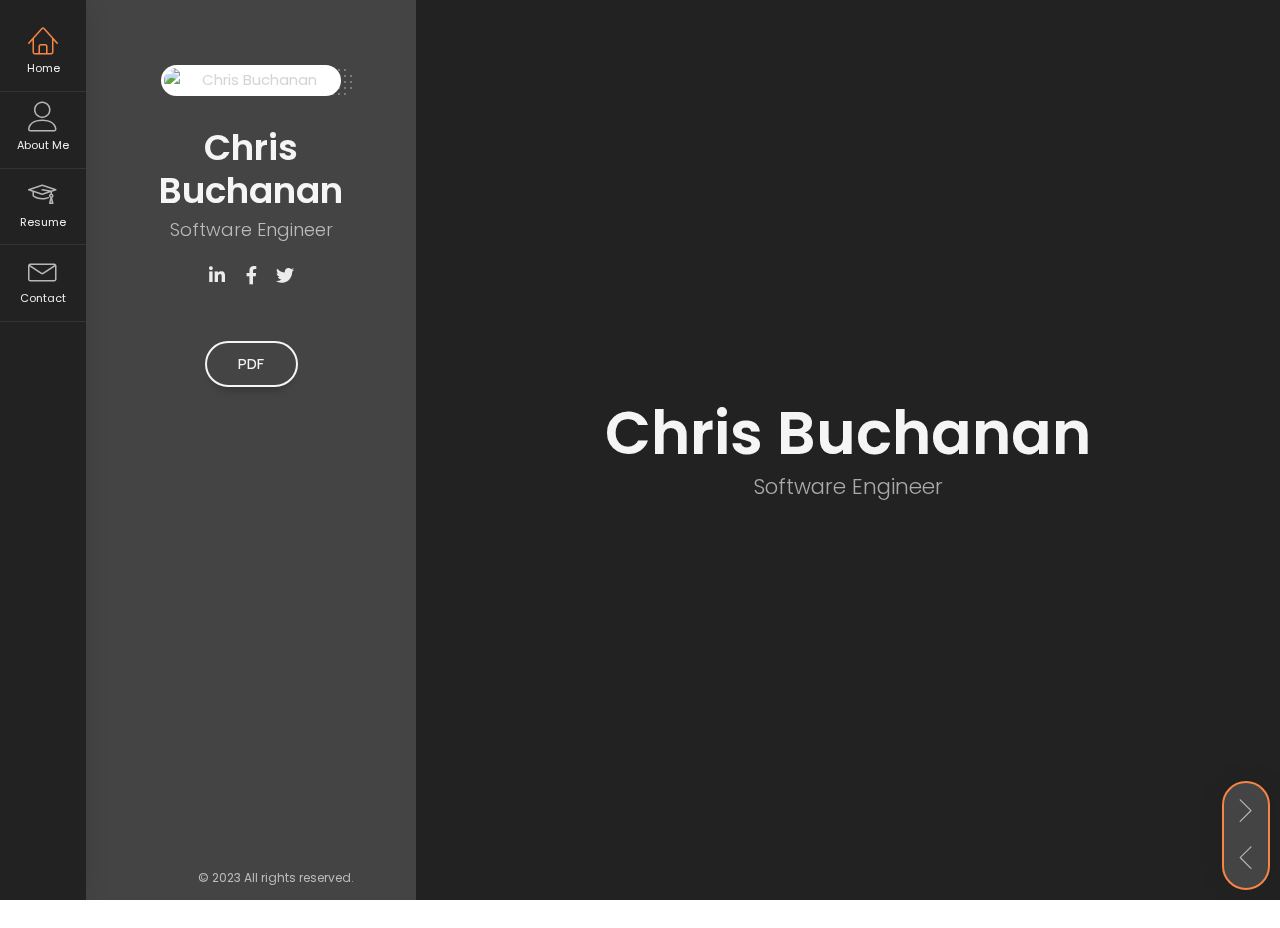
==== index.html @ 42b2fa8c "update to contact" ====
<!DOCTYPE html>
<html id="pdf-content" lang="en" class="no-js">

<head>
  <meta charset="UTF-8" />
  <meta http-equiv="X-UA-Compatible" content="IE=edge">
  <title>Chris Buchanan Portfolio</title>
  <meta name="viewport" content="width=device-width, initial-scale=1, maximum-scale=1" />
  <meta name="description" content="BreezyCV - Resume / CV / vCard Template" />
  <meta name="keywords" content="vcard, resposnive, retina, resume, jquery, css3, bootstrap, Material CV, portfolio" />
  <meta name="author" content="lmpixels" />
  <link rel="shortcut icon" href="favicon.ico">

  <link rel="stylesheet" href="css/reset.css" type="text/css">
  <link rel="stylesheet" href="css/bootstrap-grid.min.css" type="text/css">
  <link rel="stylesheet" href="css/animations.css" type="text/css">
  <link rel="stylesheet" href="css/perfect-scrollbar.css" type="text/css">
  <link rel="stylesheet" href="css/owl.carousel.css" type="text/css">
  <link rel="stylesheet" href="css/magnific-popup.css" type="text/css">
  <link rel="stylesheet" href="css/main.css" type="text/css">
  <link rel="stylesheet" href="https://cdn.lineicons.com/2.0/LineIcons.css">
</head>

<body>
  <!-- Animated Background -->
  <div class="lm-animated-bg" style="background-image: url(img/main_bg.png);"></div>
  <!-- /Animated Background -->

  <!-- Loading animation -->
  <div class="preloader">
    <div class="preloader-animation">
      <div class="preloader-spinner">
      </div>
    </div>
  </div>
  <!-- /Loading animation -->

  <div class="page">
    <div class="page-content">

      <header id="site_header" class="header mobile-menu-hide">
        <div class="header-content">
          <div class="header-photo">
            <img src="img/main_photo.jpg" alt="Chris Buchanan">
          </div>
          <div class="header-titles">
            <h2>Chris Buchanan</h2>
            <h4>Software Engineer</h4>
          </div>
        </div>

        <ul class="main-menu">
          <li class="active">
            <a href="#home" class="nav-anim">
              <span class="menu-icon lnr lnr-home"></span>
              <span class="link-text">Home</span>
            </a>
          </li>
          <li>
            <a href="#about-me" class="nav-anim">
              <span class="menu-icon lnr lnr-user"></span>
              <span class="link-text">About Me</span>
            </a>
          </li>
          <li>
            <a href="#resume" class="nav-anim">
              <span class="menu-icon lnr lnr-graduation-hat"></span>
              <span class="link-text">Resume</span>
            </a>
          </li>

          <li>
            <a href="#contact" class="nav-anim">
              <span class="menu-icon lnr lnr-envelope"></span>
              <span class="link-text">Contact</span>
            </a>
          </li>
        </ul>
        <!-- put back in main menu -->
        <ul style="display:none">
          <li>
            <a href="#portfolio" class="nav-anim" style="display:none">
              <span class="menu-icon lnr lnr-briefcase"></span>
              <span class="link-text">Portfolio</span>
            </a>
          </li>
          <li>
            <a href="#blog" class="nav-anim" style="display:none">
              <span class="menu-icon lnr lnr-book"></span>
              <span class="link-text">Blog</span>
            </a>
          </li>
        </ul>
        <div class="social-links">
          <ul>
            <li><a href="#" target="_blank"><i class="fab fa-linkedin-in"></i></a></li>
            <li><a href="#" target="_blank"><i class="fab fa-facebook-f"></i></a></li>
            <li><a href="#" target="_blank"><i class="fab fa-twitter"></i></a></li>
          </ul>
        </div>

        <div class="header-buttons">
          <a id="generate-pdf-btn" class="btn btn-primary">PDF</a>
        </div>

        <div class="copyrights">© 2023 All rights reserved.</div>
      </header>

      <!-- Mobile Navigation -->
      <div class="menu-toggle">
        <span></span>
        <span></span>
        <span></span>
      </div>
      <!-- End Mobile Navigation -->

      <!-- Arrows Nav -->
      <div class="lmpixels-arrows-nav">
        <div class="lmpixels-arrow-right"><i class="lnr lnr-chevron-right"></i></div>
        <div class="lmpixels-arrow-left"><i class="lnr lnr-chevron-left"></i></div>
      </div>
      <!-- End Arrows Nav -->

      <div class="content-area">
        <div class="animated-sections">
          <!-- Home Subpage -->
          <section data-id="home" class="animated-section start-page">
            <div class="section-content vcentered">

              <div class="row">
                <div class="col-sm-12 col-md-12 col-lg-12">
                  <div class="title-block">
                    <h2>Chris Buchanan</h2>
                    <div class="owl-carousel text-rotation">
                      <div class="item">
                        <div class="sp-subtitle">Software Engineer</div>
                      </div>

                      <div class="item">
                        <div class="sp-subtitle">Web Designer</div>
                      </div>
                    </div>
                  </div>
                </div>
              </div>

            </div>
          </section>
          <!-- End of Home Subpage -->

          <!-- About Me Subpage -->
          <section data-id="about-me" class="animated-section">
            <div class="section-content">
              <div class="page-title">
                <h2>About <span>Me</span></h2>
              </div>

              <!-- Personal Information -->
              <div class="row">
                <div class="col-xs-12 col-sm-7">
                  <p>When it comes to software design, my passion knows no bounds. From the moment I begin a project, I
                    immerse myself in every detail, exploring every avenue to create the most efficient and
                    user-friendly software possible. I revel in the challenge of identifying problems and developing
                    creative solutions, and my attention to detail ensures that every line of code is expertly crafted.
                    With my keen analytical skills and a natural talent for problem-solving, I excel at creating
                    software that not only meets but exceeds expectations. I have a deep understanding of programming
                    languages and frameworks, and I am constantly expanding my knowledge base to stay ahead of the
                    curve. When it comes to software design, I am not only passionate about it, I am exceptional at it.
                  </p>
                </div>

                <div class="col-xs-12 col-sm-5">
                  <div class="info-list">
                    <ul>
                      <li>
                        <span class="title">Age</span>
                        <span class="value">42</span>
                      </li>

                      <li>
                        <span class="title">Residence</span>
                        <span class="value">USA</span>
                      </li>

                      <li>
                        <span class="title">Address</span>
                        <span class="value">2543 HWY 143, Maion, LA</span>
                      </li>

                      <li>
                        <span class="title">e-mail</span>
                        <span class="value">chris@phoenixsoftwaredesign.com</span>
                      </li>

                      <li>
                        <span class="title">Phone</span>
                        <span class="value">+1(318)614-6740</span>
                      </li>
                    </ul>
                  </div>
                </div>
              </div>
              <!-- End of Personal Information -->

              <div class="white-space-50"></div>

              <!-- Services -->
              <div class="row">
                <div class="col-xs-12 col-sm-12">
                  <div class="block-title">
                    <h3>What <span>I Do</span></h3>
                  </div>
                </div>
              </div>

              <div class="row">
                <div class="col-xs-12 col-sm-6">
                  <div class="col-inner">
                    <div class="info-list-w-icon">
                      <div class="info-block-w-icon">
                        <div class="ci-icon"><i class="lnr lnr-cart"></i>

                        </div>
                        <div class="ci-text">
                          <h4>Ecommerce</h4>
                          <p>I am a master of ecommerce website design, with years of experience and a deep
                            understanding of the unique challenges and opportunities in the industry. I create ecommerce
                            sites that not only look great but also function flawlessly, with streamlined navigation and
                            a seamless checkout process. I stay up-to-date with the latest ecommerce trends and best
                            practices, ensuring that my designs are always ahead of the curve. Whether it's creating a
                            custom theme or working within an existing platform, I am confident in my ability to deliver
                            exceptional designs that drive sales and exceed expectations.</p>
                        </div>
                      </div>
                      <div class="info-block-w-icon">
                        <div class="ci-icon">
                          <i class="lnr lnr-laptop-phone"></i>
                        </div>
                        <div class="ci-text">
                          <h4>Web Design</h4>
                          <p>I am passionate about web design and take great pride in creating exceptional designs for
                            my clients. Attention to detail is my top priority, ensuring that every element of my
                            designs is expertly executed. I have a natural talent for aesthetics and user experience,
                            allowing me to create websites that are both visually stunning and easy to use. Staying
                            up-to-date with the latest design trends and best practices is important to me, as I believe
                            this is essential to creating designs that meet and exceed client expectations. My ability
                            to balance creativity and functionality has earned me high praise from clients, and I am
                            confident in my ability to deliver designs that have a positive impact on businesses.</p>
                        </div>
                      </div>
                    </div>
                  </div>
                </div>

                <div class="col-xs-12 col-sm-6">
                  <div class="col-inner">
                    <div class="info-list-w-icon">
                      <div class="info-block-w-icon">
                        <div class="ci-icon">
                          <i class="lnr lnr-store"></i>
                        </div>
                        <div class="ci-text">
                          <h4>Advanced Warehousing</h4>
                          <p>I have the expertise to create a comprehensive advanced warehousing system that covers
                            everything from receiving to pulling, loading, and shipping inventory. I have developed a
                            proven system for receiving and storing goods safely and efficiently, with strict protocols
                            for inspection, documentation, and quality control. When it comes time to pull inventory, I
                            am skilled at optimizing workflows and utilizing technology to streamline operations, which
                            minimizes errors and reduces cycle times. I am meticulous about managing Bill of Lading and
                            other documentation, ensuring that shipments are properly accounted for and delivered to the
                            right locations. And when it comes time to load and ship inventory, I have a system in place
                            to ensure that goods are properly packed and transported in a timely and cost-effective
                            manner. With my years of experience in the industry, I am confident in my ability to create
                            advanced warehousing solutions that meet and exceed my clients' needs.</p>
                        </div>
                      </div>
                      <div class="info-block-w-icon">
                        <div class="ci-icon">
                          <i class="lnr lnr-earth"></i>
                        </div>
                        <div class="ci-text">
                          <h4>Transportation</h4>
                          <p>As a professional in transportation, I understand the importance of safety in logistics
                            operations. I have the knowledge and experience to create transportation solutions that
                            comply with regulations and prioritize the safety of goods and personnel. From last-mile
                            delivery to international shipping, I am confident in my ability to create solutions that
                            meet the safety needs of each of my clients.</p>
                        </div>
                      </div>
                    </div>
                  </div>
                </div>
                <div class="col-xs-12 col-sm-6">
                  <div class="col-inner">
                    <div class="info-list-w-icon">
                      <div class="info-block-w-icon">
                        <div class="ci-icon">
                          <i class="lnr lnr-paperclip"></i>
                        </div>
                        <div class="ci-text">
                          <h4>Accounting</h4>
                          <p>As someone who is experienced in accounting, I understand the importance of accurate and
                            efficient financial management. I have a deep understanding of accounting principles and
                            software solutions, and I am skilled at developing customized solutions to meet the unique
                            needs of each client. I am adept at analyzing financial data and identifying areas for
                            improvement in accounting processes. I use this knowledge to create effective accounting
                            solutions that streamline workflows and increase accuracy. Whether it's implementing new
                            accounting software, optimizing existing systems, or creating custom solutions from scratch,
                            I am confident in my ability to write accounting solutions that improve financial management
                            and help businesses succeed.</p>
                        </div>
                      </div>
                      <div class="info-block-w-icon">
                        <div class="ci-icon">
                          <i class="lnr lnr-chart-bars"></i>
                        </div>
                        <div class="ci-text">
                          <h4>Business Analytics</h4>
                          <p>I'm a skilled professional in business analytics, experienced in analyzing large amounts of
                            data to create customized dashboards and reports that provide actionable insights into key
                            business metrics. I use a variety of tools and technologies, including data visualization
                            software and machine learning algorithms, to provide accurate and relevant insights. From
                            forecasting sales trends to identifying areas for operational improvement, I create business
                            analytics solutions that help organizations make better decisions and achieve their goals.
                          </p>
                        </div>
                      </div>
                    </div>
                  </div>
                </div>
                <div class="col-xs-12 col-sm-6">
                  <div class="col-inner">
                    <div class="info-list-w-icon">
                      <div class="info-block-w-icon">
                        <div class="ci-icon">
                          <i class="lnr lnr-cog"></i>
                        </div>
                        <div class="ci-text">
                          <h4>Complex Configuration</h4>
                          <p>I'm experienced in developing software solutions that allow customers to configure complex
                            products and services. Using tools like 3D modeling software and rule engines, I create
                            intuitive and easy-to-use configurators that guide customers through the decision-making
                            process. Whether it's designing a custom car or configuring a complex enterprise software
                            solution, I create configurators that provide customers with a seamless and enjoyable
                            experience.</p>
                        </div>
                      </div>
                      <div class="info-block-w-icon">
                        <div class="ci-icon">
                          <i class="lnr lnr-briefcase"></i>
                        </div>
                        <div class="ci-text">
                          <h4>Management</h4>
                          <p>Managing projects requires careful planning, coordination, and communication to achieve
                            successful outcomes. This involves developing a comprehensive project plan, monitoring
                            progress regularly, addressing issues and risks as they arise, and evaluating the project at
                            the end. Effective project management requires a combination of technical skills and soft
                            skills like communication, leadership, and problem-solving. By following a structured
                            approach and keeping everyone informed and engaged throughout the project lifecycle, you can
                            ensure that your projects are successful and meet their objectives.</p>
                        </div>
                      </div>
                    </div>
                  </div>
                </div>
              </div>
              <!-- End of Services -->

              <div class="white-space-30"></div>

              <!-- Testimonials -->
              <div class="row" style="display:none">
                <div class="col-xs-12 col-sm-12">
                  <div class="block-title">
                    <h3>Testimonials</h3>
                  </div>
                </div>
              </div>

              <div class="row" style="display:none">
                <div class="col-xs-12 col-sm-12">
                  <div class="testimonials owl-carousel">
                    <!-- Testimonial 1 -->
                    <div class="testimonial">
                      <div class="img">
                        <img src="img/testimonials/testimonial-1.jpg" alt="Chris Buchanan">
                      </div>
                      <div class="text">
                        <p>Vivamus at molestie dui, eu ornare orci. Curabitur vel egestas dolor. Nulla condimentum nunc
                          sit amet urna tempus finibus. Duis mollis leo id ligula pellentesque, at vehicula dui
                          ultrices.</p>
                      </div>

                      <div class="author-info">
                        <h4 class="author">Julia Hickman</h4>
                        <h5 class="company">Omni Source</h5>
                        <div class="icon">
                          <i class="fas fa-quote-right"></i>
                        </div>
                      </div>
                    </div>
                    <!-- End of Testimonial 1 -->

                    <!-- Testimonial 2 -->
                    <div class="testimonial">
                      <div class="img">
                        <img src="img/testimonials/testimonial-2.jpg" alt="Chris Buchanan">
                      </div>
                      <div class="text">
                        <p>Vivamus at molestie dui, eu ornare orci. Curabitur vel egestas dolor. Nulla condimentum nunc
                          sit amet urna tempus finibus. Duis mollis leo id ligula pellentesque, at vehicula dui
                          ultrices.</p>
                      </div>

                      <div class="author-info">
                        <h4 class="author">Robert Watkins</h4>
                        <h5 class="company">Endicott Shoes</h5>
                        <div class="icon">
                          <i class="fas fa-quote-right"></i>
                        </div>
                      </div>
                    </div>
                    <!-- End of Testimonial 2 -->

                    <!-- Testimonial 3 -->
                    <div class="testimonial">
                      <div class="img">
                        <img src="img/testimonials/testimonial-3.jpg" alt="Chris Buchanan">
                      </div>
                      <div class="text">
                        <p>Vivamus at molestie dui, eu ornare orci. Curabitur vel egestas dolor. Nulla condimentum nunc
                          sit amet urna tempus finibus. Duis mollis leo id ligula pellentesque, at vehicula dui
                          ultrices.</p>
                      </div>

                      <div class="author-info">
                        <h4 class="author">Kristin Carroll</h4>
                        <h5 class="company">Helping Hand</h5>
                        <div class="icon">
                          <i class="fas fa-quote-right"></i>
                        </div>
                      </div>
                    </div>
                    <!-- End of Testimonial 3 -->
                  </div>
                </div>
              </div>
              <!-- End of Testimonials -->

              <div class="white-space-50"></div>
              <!-- Clients -->
              <div style="display:none">
                <div class="row">
                  <div class="col-xs-12 col-sm-12">
                    <div class="block-title">
                      <h3>Clients</h3>
                    </div>
                  </div>
                </div>

                <div class="row">
                  <div class="col-xs-12 col-sm-12">
                    <div class="clients owl-carousel">

                      <div class="client-block">
                        <a href="#" target="_blank" title="Logo">
                          <img src="img/clients/client-1.png" alt="Logo">
                        </a>
                      </div>

                      <div class="client-block">
                        <a href="#" target="_blank" title="Logo">
                          <img src="img/clients/client-2.png" alt="Logo">
                        </a>
                      </div>

                      <div class="client-block">
                        <a href="#" target="_blank" title="Logo">
                          <img src="img/clients/client-3.png" alt="Logo">
                        </a>
                      </div>

                      <div class="client-block">
                        <a href="#" target="_blank" title="Logo">
                          <img src="img/clients/client-4.png" alt="Logo">
                        </a>
                      </div>

                      <div class="client-block">
                        <a href="#" target="_blank" title="Logo">
                          <img src="img/clients/client-5.png" alt="Logo">
                        </a>
                      </div>

                      <div class="client-block">
                        <a href="#" target="_blank" title="Logo">
                          <img src="img/clients/client-6.png" alt="Logo">
                        </a>
                      </div>

                      <div class="client-block">
                        <a href="#" target="_blank" title="Logo">
                          <img src="img/clients/client-7.png" alt="Logo">
                        </a>
                      </div>

                    </div>
                  </div>
                </div>
              </div>


              <!-- End of Clients -->

              <div class="white-space-50"></div>

              <!-- Pricing -->
              <div>
                <div class="row">
                  <div class="col-xs-12 col-sm-12">
                    <div class="block-title">
                      <h3>Pricing</h3>
                    </div>
                  </div>
                </div>


                <div class="row">
                  <div class=" col-xs-12 col-sm-12 ">
                    <div class="fw-pricing clearfix row">
                      <div class="fw-package-wrap col-md-6 ">
                        <div class="fw-package">
                          <div class="fw-heading-row">
                            <span>Site Cloud Hosting & Setup</span>
                          </div>
                          <div class="fw-pricing-row">
                            <span>$100</span>
                            <small>per hour</small>
                          </div>
                          <div class="fw-button-row">
                            <a href="#contact" target="_self" class="btn btn-secondary">Contact</a>
                          </div>
                          <div class="fw-default-row">Need to move from an on-premise set up to a blazing fast cloud
                            hosted environment.
                          </div>
                          <div class="fw-default-row">I can help</div>
                        </div>
                      </div>

                      <div class="fw-package-wrap col-md-6 highlight-col">
                        <div class="fw-package">
                          <div class="fw-heading-row">
                            <span>Full Stack Development</span>
                          </div>
                          <div class="fw-pricing-row">
                            <span>$125</span>
                            <small>per hour</small>
                          </div>
                          <div class="fw-button-row">
                            <a href="#contact" target="_self" class="btn btn-primary">Contact</a>
                          </div>
                          <div class="fw-default-row">Asp.net core Web Apps</div>
                          <div class="fw-default-row">Asp.net core API</div>
                          <div class="fw-default-row">React</div>
                          <div class="fw-default-row">React Native</div>
                        </div>
                      </div>

                    </div>
                  </div>
                </div>
              </div>

              <!-- End of Pricing -->

              <div class="white-space-50"></div>

              <!-- Fun Facts -->
              <div style="display:none">
                <div class="row">
                  <div class="col-xs-12 col-sm-12">

                    <div class="block-title">
                      <h3>Fun <span>Facts</span></h3>
                    </div>
                  </div>
                </div>

                <div class="row">
                  <div class="col-xs-12 col-sm-4">
                    <div class="fun-fact gray-default">
                      <i class="lnr lnr-heart"></i>
                      <h4>Happy Clients</h4>
                      <span class="fun-fact-block-value">578</span>
                      <span class="fun-fact-block-text"></span>
                    </div>
                  </div>

                  <div class="col-xs-12 col-sm-4">
                    <div class="fun-fact gray-default">
                      <i class="lnr lnr-clock"></i>
                      <h4>Working Hours</h4>
                      <span class="fun-fact-block-value">4,780</span>
                      <span class="fun-fact-block-text"></span>
                    </div>
                  </div>

                  <div class="col-xs-12 col-sm-4 ">
                    <div class="fun-fact gray-default">
                      <i class="lnr lnr-star"></i>
                      <h4>Awards Won</h4>
                      <span class="fun-fact-block-value">15</span>
                      <span class="fun-fact-block-text"></span>
                    </div>
                  </div>
                </div>
              </div>

              <!-- End of Fun Facts -->

            </div>
          </section>
          <!-- End of About Me Subpage -->

          <!-- Resume Subpage -->
          <section data-id="resume" class="animated-section">
            <div class="section-content">
              <div class="page-title">
                <h2>Resume</h2>
              </div>

              <div class="row">
                <div class="col-xs-12 col-sm-7">

                  <div class="block-title">
                    <h3>Education</h3>
                  </div>

                  <div class="timeline timeline-second-style clearfix">

                    <div class="timeline-item clearfix">
                      <div class="left-part">
                        <h5 class="item-period">2023</h5>
                        <span class="item-company">Boston University</span>
                      </div>
                      <div class="divider"></div>
                      <div class="right-part">
                        <h4 class="item-title">Masters Of Software Development</h4>
                        <p>With this degree, I have a deeper understanding of software development concepts, principles,
                          and practices, as
                          well as
                          hands-on experience with various programming languages and development tools. Through
                          coursework, research, and
                          real-world projects, I have honed my abilities in software design, testing, and deployment, as
                          well as project
                          management and team collaboration. The advanced skills and knowledge I gained from my master's
                          degree program have
                          prepared me to take on complex software development projects and tackle emerging industry
                          challenges.</p>
                      </div>
                    </div>
                    <div class="timeline-item clearfix">
                      <div class="left-part">
                        <h5 class="item-period">2010</h5>
                        <span class="item-company">University of Louisiana <br> @ Monnroe</span>
                      </div>
                      <div class="divider"></div>
                      <div class="right-part">
                        <h4 class="item-title">Business Administration (Minor Management)</h4>
                        <p>My business administration degree provided me with a solid foundation in essential skills
                          such as critical thinking,
                          problem-solving, project management, and communication, which are highly valuable in software
                          development. With this
                          education, I can approach development projects strategically, think critically about business
                          needs, and communicate
                          effectively with stakeholders to ensure successful outcomes.</p>
                      </div>
                    </div>


                  </div>

                  <div class="white-space-50"></div>

                  <div class="block-title">
                    <h3>Experience</h3>
                  </div>
                  <div class="timeline timeline-second-style clearfix">
                    <div class="timeline-item clearfix">
                      <div class="left-part">
                        <h5 class="item-period">2022 - Current</h5>
                        <span class="item-company">Allied Building Stores</span>
                      </div>
                      <div class="divider"></div>
                      <div class="right-part">
                        <h4 class="item-title">Senior Software Engineer</h4>
                        <p>As a senior software engineer, I acquired leadership skills, team management expertise, and
                          experience with complex
                          integrations. I guided and mentored junior developers, communicated with project stakeholders,
                          and facilitated
                          collaboration between development teams. Additionally, I honed my problem-solving and
                          critical-thinking abilities, and
                          gained experience working with various software development tools and methodologies. Overall,
                          my extensive experience in
                          software engineering has equipped me with the skills and knowledge necessary to excel in any
                          software development
                          project.</p>
                      </div>
                    </div>

                    <div class="timeline-item clearfix">
                      <div class="left-part">
                        <h5 class="item-period">2017 - 2022</h5>
                        <span class="item-company">Allied Building Stores</span>
                      </div>
                      <div class="divider"></div>
                      <div class="right-part">
                        <h4 class="item-title">Software Developer</h4>
                        <p>As a software developer with five years of experience, I gained expertise in various
                          programming languages such as
                          JavaScript, HTML5, C#, ASP.NET, React, and SQL. Through my hands-on work with these
                          technologies, I developed strong
                          problem-solving skills and the ability to analyze complex systems. I also honed my ability to
                          work collaboratively in
                          teams, communicate effectively with stakeholders, and meet project deadlines.</p>
                      </div>
                    </div>

                    <div class="timeline-item clearfix">
                      <div class="left-part">
                        <h5 class="item-period">2010 - 2017</h5>
                        <span class="item-company">Allied Building Stores</span>
                      </div>
                      <div class="divider"></div>
                      <div class="right-part">
                        <h4 class="item-title">Supervisor</h4>
                        <p>Supervising a manufacturing and distribution operation has given me invaluable skills that I
                          can apply in software
                          development. I have gained experience in managing teams, coordinating logistics, and
                          optimizing processes. These skills
                          have taught me how to effectively communicate with team members, prioritize tasks, and deliver
                          projects on time.
                          Additionally, I have learned how to troubleshoot issues, implement improvements, and achieve
                          efficiency. These skills
                          are essential in software development, where project management, team collaboration, and
                          problem-solving are critical
                          components of success.</p>
                      </div>
                    </div>

                    <div class="timeline-item clearfix">
                      <div class="left-part">
                        <h5 class="item-period">2004 - 2010</h5>
                        <span class="item-company">West Monroe Police Department</span>
                      </div>
                      <div class="divider"></div>
                      <div class="right-part">
                        <h4 class="item-title">Detective</h4>
                        <p>As a detective, I honed my skills in critical thinking, problem-solving, and attention to
                          detail. These skills are
                          transferable to the software development field, where I use them to analyze complex problems,
                          develop innovative
                          solutions, and ensure the quality of my code. Additionally, my experience in investigation and
                          evidence collection has
                          helped me become adept at gathering requirements and analyzing data, which are essential
                          skills in software development.
                          Overall, my experience as a detective has provided me with a unique perspective and skill set
                          that I bring to my work as
                          a software engineer.</p>
                      </div>
                    </div>
                  </div>

                </div>

                <!-- Skills & Certificates -->
                <div class="col-xs-12 col-sm-5">
                  <!-- Design Skills -->
                  <div class="block-title">
                    <h3>Design <span>Skills</span></h3>
                  </div>
                  <div class="skills-info skills-second-style">
                    <!-- Skill 1 -->
                    <div class="skill clearfix">
                      <h4>Web Design</h4>
                      <div class="skill-value">95%</div>
                    </div>
                    <div class="skill-container skill-1">
                      <div class="skill-percentage"></div>
                    </div>
                    <!-- End of Skill 1 -->

                    <!-- Skill 2 -->
                    <div class="skill clearfix">
                      <h4>Backend Design</h4>
                      <div class="skill-value">95%</div>
                    </div>
                    <div class="skill-container skill-2">
                      <div class="skill-percentage"></div>
                    </div>
                    <!-- End of Skill 2 -->

                    <!-- Skill 3 -->
                    <div class="skill clearfix">
                      <h4>Email/Mass Communication Design</h4>
                      <div class="skill-value">85%</div>
                    </div>
                    <div class="skill-container skill-3">
                      <div class="skill-percentage"></div>
                    </div>
                    <!-- End of Skill 3 -->

                    <!-- Skill 4 -->
                    <div class="skill clearfix">
                      <h4>Logo/Graphic Design</h4>
                      <div class="skill-value">75%</div>
                    </div>
                    <div class="skill-container skill-4">
                      <div class="skill-percentage"></div>
                    </div>
                    <!-- End of Skill 4 -->

                  </div>
                  <!-- End of Design Skills -->

                  <div class="white-space-10"></div>

                  <!-- Coding Skills -->
                  <div class="block-title">
                    <h3>Coding <span>Skills</span></h3>
                  </div>

                  <div class="skills-info skills-second-style">
                    <!-- Skill 5 -->
                    <div class="skill clearfix">
                      <h4>C#</h4>
                      <div class="skill-value">95%</div>
                    </div>
                    <div class="skill-container skill-5">
                      <div class="skill-percentage"></div>
                    </div>
                    <!-- End of Skill 5 -->
                    <div class="skill clearfix">
                      <h4>Sql</h4>
                      <div class="skill-value">95%</div>
                    </div>
                    <div class="skill-container skill-5">
                      <div class="skill-percentage"></div>
                    </div>
                    <!-- Skill 6 -->
                    <div class="skill clearfix">
                      <h4>JavaScript</h4>
                      <div class="skill-value">95%</div>
                    </div>
                    <div class="skill-container skill-6">
                      <div class="skill-percentage"></div>
                    </div>
                    <!-- End of Skill 6 -->

                    <!-- Skill 7 -->
                    <div class="skill clearfix">
                      <h4>HTML5/CSS</h4>
                      <div class="skill-value">90%</div>
                    </div>
                    <div class="skill-container skill-7">
                      <div class="skill-percentage"></div>
                    </div>
                    <!-- End of Skill 7 -->

                    <!-- Skill 8 -->
                    <div class="skill clearfix">
                      <h4>React</h4>
                      <div class="skill-value">75%</div>
                    </div>
                    <div class="skill-container skill-8">
                      <div class="skill-percentage"></div>
                    </div>
                    <!-- End of Skill 8 -->

                    <!-- Skill 9 -->
                    <div class="skill clearfix">
                      <h4>React Native</h4>
                      <div class="skill-value">90%</div>
                    </div>
                    <div class="skill-container skill-9">
                      <div class="skill-percentage"></div>
                    </div>
                    <!-- End of Skill 9 -->
                  </div>
                  <!-- End of Coding Skills -->

                  <div class="white-space-10"></div>

                  <!-- Knowledges -->
                  <div class="block-title">
                    <h3>Knowledges</h3>
                  </div>

                  <ul class="knowledges">
                    <li>Leadership</li>
                    <li>Collaboration</li>
                    <li>Communication</li>
                    <li>Problem-solving</li>
                    <li>Project management</li>
                    <li>Technical expertise</li>
                    <li>Quality assurance</li>
                    <li>Security</li>
                    <li>Scalability</li>
                    <li>Performance optimization</li>
                    <li>Code optimization</li>
                    <li>Integration</li>
                    <li>Continuous improvement</li>
                    <li>Innovation</li>
                    <li>Agile methodology</li>
                    <li>CI/CD methodology</li>
                  </ul>
                  <div class="white-space-30"></div>

                  <div class="block-title">
                    <h3>Technologies</h3>
                  </div>
                  <ul class="knowledges">
                    <li>VsCode</li>
                    <li>Visual Studio</li>
                    <li>Azure DataStudio</li>
                    <li>Azure DevOps</li>
                    <li>Azure Sql Database</li>
                    <li>Azure WebApps</li>
                    <li>Github</li>
                    <li>Microsoft Graph</li>
                    <li>SendGrid</li>
                    <li>Twillio</li>
                    <li>Microsoft AX Integrations</li>
                  </ul>
                  <div class="white-space-30"></div>
                  <div class="block-title">
                    <h3>Skills</h3>
                  </div>
                  <ul class="knowledges">
                    <li>C#</li>
                    <li>Java</li>
                    <li>X++</li>
                    <li>VB</li>
                    <li>React</li>
                    <li>React Native</li>
                    <li>JavaScript</li>
                    <li>jQuery</li>
                    <li>Bootstrap</li>
                    <li>CSS</li>
                    <li>HTML5</li>
                    <li>Sql Server</li>
                    <li>My Sql</li>
                  </ul>
                  <!-- End of Knowledges -->
                </div>
                <!-- End of Skills & Certificates -->
              </div>

              <div class="white-space-50"></div>

              <!-- Certificates -->
              <div class="row">
                <div class="col-xs-12 col-sm-12">
                  <div class="block-title">
                    <h3>Certificates</h3>
                  </div>
                </div>
              </div>

              <div class="row">
                <!-- Certificate 1 -->
                <div class="col-xs-12 col-sm-6">
                  <div class="certificate-item clearfix">
                    <div class="certi-logo">
                      <img src="img/clients/client-1.png" alt="logo">
                    </div>

                    <div class="certi-content">
                      <div class="certi-title">
                        <h4>Psyhology of Intertnation Design</h4>
                      </div>
                      <div class="certi-id">
                        <span>Membership ID: XXXX</span>
                      </div>
                      <div class="certi-date">
                        <span>19 April 2018</span>
                      </div>
                      <div class="certi-company">
                        <span></span>
                      </div>
                    </div>
                  </div>
                </div>
                <!-- End of Certificate 1 -->

                <!-- Certificate 2 -->
                <div class="col-xs-12 col-sm-6">
                  <div class="certificate-item clearfix">
                    <div class="certi-logo">
                      <img src="img/clients/client-1.png" alt="logo">
                    </div>

                    <div class="certi-content">
                      <div class="certi-title">
                        <h4>Psyhology of Intertnation Design</h4>
                      </div>
                      <div class="certi-id">
                        <span>Membership ID: XXXX</span>
                      </div>
                      <div class="certi-date">
                        <span>19 April 2018</span>
                      </div>
                      <div class="certi-company">
                        <span></span>
                      </div>
                    </div>
                  </div>
                </div>
                <!-- End of Certificate 2 -->

              </div>
              <!-- End of Certificates -->
            </div>
          </section>
          <!-- End of Resume Subpage -->

          <!-- Portfolio Subpage -->
          <section data-id="portfolio" class="animated-section">
            <div class="section-content">
              <div class="page-title">
                <h2>Portfolio</h2>
              </div>

              <div class="row">
                <div class="col-xs-12 col-sm-12">
                  <!-- Portfolio Content -->
                  <div class="portfolio-content">

                    <ul class="portfolio-filters">
                      <li class="active">
                        <a class="filter btn btn-sm btn-link" data-group="category_all">All</a>
                      </li>
                      <li>
                        <a class="filter btn btn-sm btn-link" data-group="category_detailed">Detailed</a>
                      </li>
                      <li>
                        <a class="filter btn btn-sm btn-link" data-group="category_mockups">Mockups</a>
                      </li>
                      <li>
                        <a class="filter btn btn-sm btn-link" data-group="category_soundcloud">SoundCloud</a>
                      </li>
                      <li>
                        <a class="filter btn btn-sm btn-link" data-group="category_vimeo-videos">Vimeo Videos</a>
                      </li>
                      <li>
                        <a class="filter btn btn-sm btn-link" data-group="category_youtube-videos">YouTube Videos</a>
                      </li>
                    </ul>

                    <!-- Portfolio Grid -->
                    <div class="portfolio-grid three-columns">

                      <figure class="item lbaudio" data-groups='["category_all", "category_soundcloud"]'>
                        <div class="portfolio-item-img">
                          <img src="img/portfolio/1.jpg" alt="SoundCloud Audio" title="" />
                          <a href="https://w.soundcloud.com/player/?url=https%3A//api.soundcloud.com/tracks/221650664&#038;color=%23ff5500&#038;auto_play=false&#038;hide_related=false&#038;show_comments=true&#038;show_user=true&#038;show_reposts=false&#038;show_teaser=true&#038;visual=true"
                            class="lightbox mfp-iframe" title="SoundCloud Audio"></a>
                        </div>

                        <i class="fa fa-volume-up"></i>
                        <h4 class="name">SoundCloud Audio</h4>
                        <span class="category">SoundCloud</span>
                      </figure>

                      <figure class="item standard" data-groups='["category_all", "category_detailed"]'>
                        <div class="portfolio-item-img">
                          <img src="img/portfolio/2.jpg" alt="Media Project 2" title="" />
                          <a href="portfolio-1.html" class="ajax-page-load"></a>
                        </div>

                        <i class="far fa-file-alt"></i>
                        <h4 class="name">Detailed Project 2</h4>
                        <span class="category">Detailed</span>
                      </figure>

                      <figure class="item lbvideo" data-groups='["category_all", "category_vimeo-videos"]'>
                        <div class="portfolio-item-img">
                          <img src="img/portfolio/3.jpg" alt="Vimeo Video 1" title="" />
                          <a href="https://player.vimeo.com/video/158284739" class="lightbox mfp-iframe"
                            title="Vimeo Video 1"></a>
                        </div>

                        <i class="fas fa-video"></i>
                        <h4 class="name">Vimeo Video 1</h4>
                        <span class="category">Vimeo Videos</span>
                      </figure>

                      <figure class="item standard" data-groups='["category_all", "category_detailed"]'>
                        <div class="portfolio-item-img">
                          <img src="img/portfolio/4.jpg" alt="Media Project 1" title="" />
                          <a href="portfolio-1.html" class="ajax-page-load"></a>
                        </div>

                        <i class="far fa-file-alt"></i>
                        <h4 class="name">Detailed Project 1</h4>
                        <span class="category">Detailed</span>
                      </figure>

                      <figure class="item lbimage" data-groups='["category_all", "category_mockups"]'>
                        <div class="portfolio-item-img">
                          <img src="img/portfolio/5.jpg" alt="Mockup Design 1" title="" />
                          <a class="lightbox" title="Mockup Design 1" href="img/portfolio/full/5.jpg"></a>
                        </div>

                        <i class="far fa-image"></i>
                        <h4 class="name">Mockup Design 1</h4>
                        <span class="category">Mockups</span>
                      </figure>

                      <figure class="item lbvideo" data-groups='["category_all", "category_youtube-videos"]'>
                        <div class="portfolio-item-img">
                          <img src="img/portfolio/6.jpg" alt="YouTube Video 1" title="" />
                          <a href="https://www.youtube.com/embed/bg0gv2YpIok" class="lightbox mfp-iframe"
                            title="YouTube Video 1"></a>
                        </div>

                        <i class="fas fa-video"></i>
                        <h4 class="name">YouTube Video 1</h4>
                        <span class="category">YouTube Videos</span>
                      </figure>
                    </div>
                  </div>
                  <!-- End of Portfolio Content -->
                </div>
              </div>
            </div>
          </section>
          <!-- End of Portfolio Subpage -->

          <!-- Blog Subpage -->
          <section data-id="blog" class="animated-section">
            <div class="section-content">
              <div class="page-title">
                <h2>Blog</h2>
              </div>

              <div class="row">
                <div class="col-xs-12 col-sm-12">
                  <div class="blog-masonry two-columns clearfix">

                    <!-- Blog Post 1 -->
                    <div class="item post-1">
                      <div class="blog-card">
                        <div class="media-block">
                          <div class="category">
                            <a href="#" title="View all posts in Design">Design</a>
                          </div>
                          <a href="blog-post-1.html">
                            <img src="img/blog/blog_post_1.jpg" class="size-blog-masonry-image-two-c"
                              alt="Why I Switched to Sketch For UI Design" title="" />
                            <div class="mask"></div>
                          </a>
                        </div>
                        <div class="post-info">
                          <div class="post-date">05 Mar 2020</div>
                          <a href="blog-post-1.html">
                            <h4 class="blog-item-title">Why I Switched to Sketch For UI Design</h4>
                          </a>
                        </div>
                      </div>
                    </div>
                    <!-- End of Blog Post 1 -->

                    <!-- Blog Post 2 -->
                    <div class="item post-2">
                      <div class="blog-card">
                        <div class="media-block">
                          <div class="category">
                            <a href="#" title="View all posts in UI">UI</a>
                          </div>
                          <a href="blog-post-1.html">
                            <img src="img/blog/blog_post_2.jpg" class="size-blog-masonry-image-two-c"
                              alt="Best Practices for Animated Progress Indicators" title="" />
                            <div class="mask"></div>
                          </a>
                        </div>
                        <div class="post-info">
                          <div class="post-date">23 Feb 2020</div>
                          <a href="blog-post-1.html">
                            <h4 class="blog-item-title">Best Practices for Animated Progress Indicators</h4>
                          </a>
                        </div>
                      </div>
                    </div>
                    <!-- End of Blog Post 2 -->

                    <!-- Blog Post 3 -->
                    <div class="item post-1">
                      <div class="blog-card">
                        <div class="media-block">
                          <div class="category">
                            <a href="#" title="View all posts in Design">Design</a>
                          </div>
                          <a href="blog-post-1.html">
                            <img src="img/blog/blog_post_3.jpg" class="size-blog-masonry-image-two-c"
                              alt="Designing the Perfect Feature Comparison Table" title="" />
                            <div class="mask"></div>
                          </a>
                        </div>
                        <div class="post-info">
                          <div class="post-date">06 Feb 2020</div>
                          <a href="blog-post-1.html">
                            <h4 class="blog-item-title">Designing the Perfect Feature Comparison Table</h4>
                          </a>
                        </div>
                      </div>
                    </div>
                    <!-- End of Blog Post 3 -->

                    <!-- Blog Post 4 -->
                    <div class="item post-2">
                      <div class="blog-card">
                        <div class="media-block">
                          <div class="category">
                            <a href="#" title="View all posts in E-Commerce">UI</a>
                          </div>
                          <a href="blog-post-1.html">
                            <img src="img/blog/blog_post_4.jpg" class="size-blog-masonry-image-two-c"
                              alt="An Overview of E-Commerce Platforms" title="" />
                            <div class="mask"></div>
                          </a>
                        </div>
                        <div class="post-info">
                          <div class="post-date">07 Jan 2020</div>
                          <a href="blog-post-1.html">
                            <h4 class="blog-item-title">An Overview of E-Commerce Platforms</h4>
                          </a>
                        </div>
                      </div>
                    </div>
                    <!-- End of Blog Post 4 -->
                  </div>
                </div>
              </div>
            </div>


          </section>
          <!-- End of Blog Subpage -->

          <!-- Contact Subpage -->
          <section data-id="contact" class="animated-section">
            <div class="section-content">
              <div class="page-title">
                <h2>Contact</h2>
              </div>

              <div class="row">
                <!-- Contact Info -->
                <div class="col-xs-12 col-sm-4">
                  <div class="lm-info-block gray-default">
                    <i class="lnr lnr-map-marker"></i>
                    <h4>Lousisana</h4>
                    <span class="lm-info-block-value"></span>
                    <span class="lm-info-block-text"></span>
                  </div>

                  <div class="lm-info-block gray-default">
                    <i class="lnr lnr-phone-handset"></i>
                    <h4>318-614-6740</h4>
                    <span class="lm-info-block-value"></span>
                    <span class="lm-info-block-text"></span>
                  </div>

                  <div class="lm-info-block gray-default">
                    <i class="lnr lnr-envelope"></i>
                    <h4>chris@phoenixsoftwaredesign.com</h4>
                    <span class="lm-info-block-value"></span>
                    <span class="lm-info-block-text"></span>
                  </div>

                  <div class="lm-info-block gray-default">
                    <i class="lnr lnr-checkmark-circle"></i>
                    <h4>Freelance Available</h4>
                    <span class="lm-info-block-value"></span>
                    <span class="lm-info-block-text"></span>
                  </div>


                </div>
                <!-- End of Contact Info -->

                <!-- Contact Form -->
                <div class="col-xs-12 col-sm-8">
                  <div id="map" class="map" style="display:none"></div>
                  <div class="block-title">
                    <h3>How Can I <span>Help You?</span></h3>
                  </div>

                  <style>
                    .grecaptcha-badge {
                      position: fixed;
                      visibility: hidden;
                      right: 0 !important;
                      /* overflow-x: hidden; */
                    }
                  </style>

                  <form id="message_form" class="contact-form" action="" method="post">

                    <div class="messages"></div>
                    <div class="controls two-columns">
                      <div class="fields clearfix">
                        <div class="left-column">
                          <div class="form-group form-group-with-icon">
                            <input id="form_name" type="text" name="name" class="form-control" placeholder=""
                              required="required" data-error="Name is required.">
                            <label>Full Name</label>
                            <div class="form-control-border"></div>
                            <div class="help-block with-errors"></div>
                          </div>

                          <div class="form-group form-group-with-icon">
                            <input id="form_email" type="email" name="email" class="form-control" placeholder=""
                              required="required" data-error="Valid email is required.">
                            <label>Email Address</label>
                            <div class="form-control-border"></div>
                            <div class="help-block with-errors"></div>
                          </div>
                          <div class="form-group form-group-with-icon">
                            <input id="form_phone" type="phone" name="phone" class="form-control" placeholder="">
                            <!-- required="required" data-error="Valid email is required." -->
                            <label>Phone</label>
                            <div class="form-control-border"></div>
                            <div class="help-block with-errors"></div>
                          </div>
                          <div class="form-group form-group-with-icon">
                            <input id="form_subject" type="text" name="subject" class="form-control" placeholder=""
                              required="required" data-error="Subject is required.">
                            <label>Subject</label>
                            <div class="form-control-border"></div>
                            <div class="help-block with-errors"></div>
                          </div>
                        </div>
                        <div class="right-column">
                          <div class="form-group form-group-with-icon">
                            <textarea id="form_message" name="message" class="form-control" placeholder="" rows="7"
                              required="required" data-error="Please, leave me a message."></textarea>
                            <label>Message</label>
                            <div class="form-control-border"></div>
                            <div class="help-block with-errors"></div>
                          </div>
                        </div>
                      </div>
                      <div id="recaptcha" class="g-recaptcha" data-sitekey="6Lc2MOElAAAAANKZlKEeclXNRcxNaRg_v49n6QV4"
                        data-callback="submitForm" data-size="invisible"></div>
                      <button id="submit">Send Message</button>
                    </div>
                  </form>
                </div>
                <!-- End of Contact Form -->
              </div>

            </div>
          </section>
          <!-- End of Contact Subpage -->
        </div>
      </div>

    </div>
  </div>

  <script src="js/jquery.min.js"></script>
  <script src="js/modernizr.custom.js"></script>
  <script src="js/animating.js"></script>

  <script src="js/imagesloaded.pkgd.min.js"></script>
  <script src='https://www.google.com/recaptcha/api.js'></script>

  <script src='js/perfect-scrollbar.min.js'></script>
  <script src='js/jquery.shuffle.min.js'></script>
  <script src='js/masonry.pkgd.min.js'></script>
  <script src='js/owl.carousel.min.js'></script>
  <script src="js/jquery.magnific-popup.min.js"></script>

  <script src="js/contact.js"></script>
  <script src="js/validator.js"></script>
  <script src="js/main.js"></script>
  <script>
    function onSubmit(token) {
      document.getElementById("message_form").submit();
    }


  </script>
</body>

</html>
---- css/animations.css ----
/* animation sets */

/* move from / to  */

.animated-section-moveToLeft {
	-webkit-animation: moveToLeft .6s ease both;
	animation: moveToLeft .6s ease both;
}

.animated-section-moveFromLeft {
	-webkit-animation: moveFromLeft .6s ease both;
	animation: moveFromLeft .6s ease both;
}

.animated-section-moveToRight {
	-webkit-animation: moveToRight .6s ease both;
	animation: moveToRight .6s ease both;
}

.animated-section-moveFromRight {
	-webkit-animation: moveFromRight .6s ease both;
	animation: moveFromRight .6s ease both;
}

.animated-section-moveToTop {
	-webkit-animation: moveToTop .6s ease both;
	animation: moveToTop .6s ease both;
}

.animated-section-moveFromTop {
	-webkit-animation: moveFromTop .6s ease both;
	animation: moveFromTop .6s ease both;
}

.animated-section-moveToBottom {
	-webkit-animation: moveToBottom .6s ease both;
	animation: moveToBottom .6s ease both;
}

.animated-section-moveFromBottom {
	-webkit-animation: moveFromBottom .6s ease both;
	animation: moveFromBottom .6s ease both;
}

/* fade */

.animated-section-fade {
	-webkit-animation: fade .7s ease both;
	animation: fade .7s ease both;
}

/* move from / to and fade */

.animated-section-moveToLeftFade {
	-webkit-animation: moveToLeftFade .7s ease both;
	animation: moveToLeftFade .7s ease both;
}

.animated-section-moveFromLeftFade {
	-webkit-animation: moveFromLeftFade .7s ease both;
	animation: moveFromLeftFade .7s ease both;
}

.animated-section-moveToRightFade {
	-webkit-animation: moveToRightFade .7s ease both;
	animation: moveToRightFade .7s ease both;
}

.animated-section-moveFromRightFade {
	-webkit-animation: moveFromRightFade .7s ease both;
	animation: moveFromRightFade .7s ease both;
}

.animated-section-moveToTopFade {
	-webkit-animation: moveToTopFade .7s ease both;
	animation: moveToTopFade .7s ease both;
}

.animated-section-moveFromTopFade {
	-webkit-animation: moveFromTopFade .7s ease both;
	animation: moveFromTopFade .7s ease both;
}

.animated-section-moveToBottomFade {
	-webkit-animation: moveToBottomFade .7s ease both;
	animation: moveToBottomFade .7s ease both;
}

.animated-section-moveFromBottomFade {
	-webkit-animation: moveFromBottomFade .7s ease both;
	animation: moveFromBottomFade .7s ease both;
}

/* move to with different easing */

.animated-section-moveToLeftEasing {
	-webkit-animation: moveToLeft .7s ease-in-out both;
	animation: moveToLeft .7s ease-in-out both;
}
.animated-section-moveToRightEasing {
	-webkit-animation: moveToRight .7s ease-in-out both;
	animation: moveToRight .7s ease-in-out both;
}
.animated-section-moveToTopEasing {
	-webkit-animation: moveToTop .7s ease-in-out both;
	animation: moveToTop .7s ease-in-out both;
}
.animated-section-moveToBottomEasing {
	-webkit-animation: moveToBottom .7s ease-in-out both;
	animation: moveToBottom .7s ease-in-out both;
}

/********************************* keyframes **************************************/

/* move from / to  */

@-webkit-keyframes moveToLeft {
	from { }
	to { -webkit-transform: translateX(-100%); }
}
@keyframes moveToLeft {
	from { }
	to { -webkit-transform: translateX(-100%); transform: translateX(-100%); }
}

@-webkit-keyframes moveFromLeft {
	from { -webkit-transform: translateX(-100%); }
}
@keyframes moveFromLeft {
	from { -webkit-transform: translateX(-100%); transform: translateX(-100%); }
}

@-webkit-keyframes moveToRight { 
	from { }
	to { -webkit-transform: translateX(100%); }
}
@keyframes moveToRight { 
	from { }
	to { -webkit-transform: translateX(100%); transform: translateX(100%); }
}

@-webkit-keyframes moveFromRight {
	from { -webkit-transform: translateX(100%); }
}
@keyframes moveFromRight {
	from { -webkit-transform: translateX(100%); transform: translateX(100%); }
}

@-webkit-keyframes moveToTop {
	from { }
	to { -webkit-transform: translateY(-100%); }
}
@keyframes moveToTop {
	from { }
	to { -webkit-transform: translateY(-100%); transform: translateY(-100%); }
}

@-webkit-keyframes moveFromTop {
	from { -webkit-transform: translateY(-100%); }
}
@keyframes moveFromTop {
	from { -webkit-transform: translateY(-100%); transform: translateY(-100%); }
}

@-webkit-keyframes moveToBottom {
	from { }
	to { -webkit-transform: translateY(100%); }
}
@keyframes moveToBottom {
	from { }
	to { -webkit-transform: translateY(100%); transform: translateY(100%); }
}

@-webkit-keyframes moveFromBottom {
	from { -webkit-transform: translateY(100%); }
}
@keyframes moveFromBottom {
	from { -webkit-transform: translateY(100%); transform: translateY(100%); }
}

/* fade */

@-webkit-keyframes fade {
	from { }
	to { opacity: 0.3; }
}
@keyframes fade {
	from { }
	to { opacity: 0.3; }
}

/* move from / to and fade */

@-webkit-keyframes moveToLeftFade {
	from { }
	to { opacity: 0.3; -webkit-transform: translateX(-100%); }
}
@keyframes moveToLeftFade {
	from { }
	to { opacity: 0.3; -webkit-transform: translateX(-100%); transform: translateX(-100%); }
}

@-webkit-keyframes moveFromLeftFade {
	from { opacity: 0.3; -webkit-transform: translateX(-100%); }
}
@keyframes moveFromLeftFade {
	from { opacity: 0.3; -webkit-transform: translateX(-100%); transform: translateX(-100%); }
}

@-webkit-keyframes moveToRightFade {
	from { }
	to { opacity: 0.3; -webkit-transform: translateX(100%); }
}
@keyframes moveToRightFade {
	from { }
	to { opacity: 0.3; -webkit-transform: translateX(100%); transform: translateX(100%); }
}

@-webkit-keyframes moveFromRightFade {
	from { opacity: 0.3; -webkit-transform: translateX(100%); }
}
@keyframes moveFromRightFade {
	from { opacity: 0.3; -webkit-transform: translateX(100%); transform: translateX(100%); }
}

@-webkit-keyframes moveToTopFade {
	from { }
	to { opacity: 0.3; -webkit-transform: translateY(-100%); }
}
@keyframes moveToTopFade {
	from { }
	to { opacity: 0.3; -webkit-transform: translateY(-100%); transform: translateY(-100%); }
}

@-webkit-keyframes moveFromTopFade {
	from { opacity: 0.3; -webkit-transform: translateY(-100%); }
}
@keyframes moveFromTopFade {
	from { opacity: 0.3; -webkit-transform: translateY(-100%); transform: translateY(-100%); }
}

@-webkit-keyframes moveToBottomFade {
	from { }
	to { opacity: 0.3; -webkit-transform: translateY(100%); }
}
@keyframes moveToBottomFade {
	from { }
	to { opacity: 0.3; -webkit-transform: translateY(100%); transform: translateY(100%); }
}

@-webkit-keyframes moveFromBottomFade {
	from { opacity: 0.3; -webkit-transform: translateY(100%); }
}
@keyframes moveFromBottomFade {
	from { opacity: 0.3; -webkit-transform: translateY(100%); transform: translateY(100%); }
}

/* scale and fade */

.animated-section-scaleDown {
	-webkit-animation: scaleDown .7s ease both;
	animation: scaleDown .7s ease both;
}

.animated-section-scaleUp {
	-webkit-animation: scaleUp .7s ease both;
	animation: scaleUp .7s ease both;
}

.animated-section-scaleUpDown {
	-webkit-animation: scaleUpDown .5s ease both;
	animation: scaleUpDown .5s ease both;
}

.animated-section-scaleDownUp {
	-webkit-animation: scaleDownUp .5s ease both;
	animation: scaleDownUp .5s ease both;
}

.animated-section-scaleDownCenter {
	-webkit-animation: scaleDownCenter .4s ease-in both;
	animation: scaleDownCenter .4s ease-in both;
}

.animated-section-scaleUpCenter {
	-webkit-animation: scaleUpCenter .4s ease-out both;
	animation: scaleUpCenter .4s ease-out both;
}

/********************************* keyframes **************************************/

/* scale and fade */

@-webkit-keyframes scaleDown {
	from { }
	to { opacity: 0; -webkit-transform: scale(.8); }
}
@keyframes scaleDown {
	from { }
	to { opacity: 0; -webkit-transform: scale(.8); transform: scale(.8); }
}

@-webkit-keyframes scaleUp {
	from { opacity: 0; -webkit-transform: scale(.8); }
}
@keyframes scaleUp {
	from { opacity: 0; -webkit-transform: scale(.8); transform: scale(.8); }
}

@-webkit-keyframes scaleUpDown {
	from { opacity: 0; -webkit-transform: scale(1.2); }
}
@keyframes scaleUpDown {
	from { opacity: 0; -webkit-transform: scale(1.2); transform: scale(1.2); }
}

@-webkit-keyframes scaleDownUp {
	from { }
	to { opacity: 0; -webkit-transform: scale(1.2); }
}
@keyframes scaleDownUp {
	from { }
	to { opacity: 0; -webkit-transform: scale(1.2); transform: scale(1.2); }
}

@-webkit-keyframes scaleDownCenter {
	from { }
	to { opacity: 0; -webkit-transform: scale(.7); }
}
@keyframes scaleDownCenter {
	from { }
	to { opacity: 0; -webkit-transform: scale(.7); transform: scale(.7); }
}

@-webkit-keyframes scaleUpCenter {
	from { opacity: 0; -webkit-transform: scale(.7); }
}
@keyframes scaleUpCenter {
	from { opacity: 0; -webkit-transform: scale(.7); transform: scale(.7); }
}

/* rotate sides first and scale */

.animated-section-rotateRightSideFirst {
	-webkit-transform-origin: 0% 50%;
	transform-origin: 0% 50%;
	-webkit-animation: rotateRightSideFirst .8s both ease-in;
	animation: rotateRightSideFirst .8s both ease-in;
}
.animated-section-rotateLeftSideFirst {
	-webkit-transform-origin: 100% 50%;
	transform-origin: 100% 50%;
	-webkit-animation: rotateLeftSideFirst .8s both ease-in;
	animation: rotateLeftSideFirst .8s both ease-in;
}
.animated-section-rotateTopSideFirst {
	-webkit-transform-origin: 50% 100%;
	transform-origin: 50% 100%;
	-webkit-animation: rotateTopSideFirst .8s both ease-in;
	animation: rotateTopSideFirst .8s both ease-in;
}
.animated-section-rotateBottomSideFirst {
	-webkit-transform-origin: 50% 0%;
	transform-origin: 50% 0%;
	-webkit-animation: rotateBottomSideFirst .8s both ease-in;
	animation: rotateBottomSideFirst .8s both ease-in;
}

/* flip */

.animated-section-flipOutRight {
	-webkit-transform-origin: 50% 50%;
	transform-origin: 50% 50%;
	-webkit-animation: flipOutRight .5s both ease-in;
	animation: flipOutRight .5s both ease-in;
}
.animated-section-flipInLeft {
	-webkit-transform-origin: 50% 50%;
	transform-origin: 50% 50%;
	-webkit-animation: flipInLeft .5s both ease-out;
	animation: flipInLeft .5s both ease-out;
}
.animated-section-flipOutLeft {
	-webkit-transform-origin: 50% 50%;
	transform-origin: 50% 50%;
	-webkit-animation: flipOutLeft .5s both ease-in;
	animation: flipOutLeft .5s both ease-in;
}
.animated-section-flipInRight {
	-webkit-transform-origin: 50% 50%;
	transform-origin: 50% 50%;
	-webkit-animation: flipInRight .5s both ease-out;
	animation: flipInRight .5s both ease-out;
}
.animated-section-flipOutTop {
	-webkit-transform-origin: 50% 50%;
	transform-origin: 50% 50%;
	-webkit-animation: flipOutTop .5s both ease-in;
	animation: flipOutTop .5s both ease-in;
}
.animated-section-flipInBottom {
	-webkit-transform-origin: 50% 50%;
	transform-origin: 50% 50%;
	-webkit-animation: flipInBottom .5s both ease-out;
	animation: flipInBottom .5s both ease-out;
}
.animated-section-flipOutBottom {
	-webkit-transform-origin: 50% 50%;
	transform-origin: 50% 50%;
	-webkit-animation: flipOutBottom .5s both ease-in;
	animation: flipOutBottom .5s both ease-in;
}
.animated-section-flipInTop {
	-webkit-transform-origin: 50% 50%;
	transform-origin: 50% 50%;
	-webkit-animation: flipInTop .5s both ease-out;
	animation: flipInTop .5s both ease-out;
}

/* rotate fall */

.animated-section-rotateFall {
	-webkit-transform-origin: 0% 0%;
	transform-origin: 0% 0%;
	-webkit-animation: rotateFall 1s both ease-in;
	animation: rotateFall 1s both ease-in;
}

/* rotate newspaper */
.animated-section-rotateOutNewspaper {
	-webkit-transform-origin: 50% 50%;
	transform-origin: 50% 50%;
	-webkit-animation: rotateOutNewspaper .5s both ease-in;
	animation: rotateOutNewspaper .5s both ease-in;
}
.animated-section-rotateInNewspaper {
	-webkit-transform-origin: 50% 50%;
	transform-origin: 50% 50%;
	-webkit-animation: rotateInNewspaper .5s both ease-out;
	animation: rotateInNewspaper .5s both ease-out;
}

/* push */
.animated-section-rotatePushLeft {
	-webkit-transform-origin: 0% 50%;
	transform-origin: 0% 50%;
	-webkit-animation: rotatePushLeft .8s both ease;
	animation: rotatePushLeft .8s both ease;
}
.animated-section-rotatePushRight {
	-webkit-transform-origin: 100% 50%;
	transform-origin: 100% 50%;
	-webkit-animation: rotatePushRight .8s both ease;
	animation: rotatePushRight .8s both ease;
}
.animated-section-rotatePushTop {
	-webkit-transform-origin: 50% 0%;
	transform-origin: 50% 0%;
	-webkit-animation: rotatePushTop .8s both ease;
	animation: rotatePushTop .8s both ease;
}
.animated-section-rotatePushBottom {
	-webkit-transform-origin: 50% 100%;
	transform-origin: 50% 100%;
	-webkit-animation: rotatePushBottom .8s both ease;
	animation: rotatePushBottom .8s both ease;
}

/* pull */
.animated-section-rotatePullRight {
	-webkit-transform-origin: 100% 50%;
	transform-origin: 100% 50%;
	-webkit-animation: rotatePullRight .5s both ease;
	animation: rotatePullRight .5s both ease;
}
.animated-section-rotatePullLeft {
	-webkit-transform-origin: 0% 50%;
	transform-origin: 0% 50%;
	-webkit-animation: rotatePullLeft .5s both ease;
	animation: rotatePullLeft .5s both ease;
}
.animated-section-rotatePullTop {
	-webkit-transform-origin: 50% 0%;
	transform-origin: 50% 0%;
	-webkit-animation: rotatePullTop .5s both ease;
	animation: rotatePullTop .5s both ease;
}
.animated-section-rotatePullBottom {
	-webkit-transform-origin: 50% 100%;
	transform-origin: 50% 100%;
	-webkit-animation: rotatePullBottom .5s both ease;
	animation: rotatePullBottom .5s both ease;
}

/* fold */
.animated-section-rotateFoldRight {
	-webkit-transform-origin: 0% 50%;
	transform-origin: 0% 50%;
	-webkit-animation: rotateFoldRight .7s both ease;
	animation: rotateFoldRight .7s both ease;
}
.animated-section-rotateFoldLeft {
	-webkit-transform-origin: 100% 50%;
	transform-origin: 100% 50%;
	-webkit-animation: rotateFoldLeft .7s both ease;
	animation: rotateFoldLeft .7s both ease;
}
.animated-section-rotateFoldTop {
	-webkit-transform-origin: 50% 100%;
	transform-origin: 50% 100%;
	-webkit-animation: rotateFoldTop .7s both ease;
	animation: rotateFoldTop .7s both ease;
}
.animated-section-rotateFoldBottom {
	-webkit-transform-origin: 50% 0%;
	transform-origin: 50% 0%;
	-webkit-animation: rotateFoldBottom .7s both ease;
	animation: rotateFoldBottom .7s both ease;
}

/* unfold */
.animated-section-rotateUnfoldLeft {
	-webkit-transform-origin: 100% 50%;
	transform-origin: 100% 50%;
	-webkit-animation: rotateUnfoldLeft .7s both ease;
	animation: rotateUnfoldLeft .7s both ease;
}
.animated-section-rotateUnfoldRight {
	-webkit-transform-origin: 0% 50%;
	transform-origin: 0% 50%;
	-webkit-animation: rotateUnfoldRight .7s both ease;
	animation: rotateUnfoldRight .7s both ease;
}
.animated-section-rotateUnfoldTop {
	-webkit-transform-origin: 50% 100%;
	transform-origin: 50% 100%;
	-webkit-animation: rotateUnfoldTop .7s both ease;
	animation: rotateUnfoldTop .7s both ease;
}
.animated-section-rotateUnfoldBottom {
	-webkit-transform-origin: 50% 0%;
	transform-origin: 50% 0%;
	-webkit-animation: rotateUnfoldBottom .7s both ease;
	animation: rotateUnfoldBottom .7s both ease;
}

/* room walls */
.animated-section-rotateRoomLeftOut {
	-webkit-transform-origin: 100% 50%;
	transform-origin: 100% 50%;
	-webkit-animation: rotateRoomLeftOut .8s both ease;
	animation: rotateRoomLeftOut .8s both ease;
}
.animated-section-rotateRoomLeftIn {
	-webkit-transform-origin: 0% 50%;
	transform-origin: 0% 50%;
	-webkit-animation: rotateRoomLeftIn .8s both ease;
	animation: rotateRoomLeftIn .8s both ease;
}
.animated-section-rotateRoomRightOut {
	-webkit-transform-origin: 0% 50%;
	transform-origin: 0% 50%;
	-webkit-animation: rotateRoomRightOut .8s both ease;
	animation: rotateRoomRightOut .8s both ease;
}
.animated-section-rotateRoomRightIn {
	-webkit-transform-origin: 100% 50%;
	transform-origin: 100% 50%;
	-webkit-animation: rotateRoomRightIn .8s both ease;
	animation: rotateRoomRightIn .8s both ease;
}
.animated-section-rotateRoomTopOut {
	-webkit-transform-origin: 50% 100%;
	transform-origin: 50% 100%;
	-webkit-animation: rotateRoomTopOut .8s both ease;
	animation: rotateRoomTopOut .8s both ease;
}
.animated-section-rotateRoomTopIn {
	-webkit-transform-origin: 50% 0%;
	transform-origin: 50% 0%;
	-webkit-animation: rotateRoomTopIn .8s both ease;
	animation: rotateRoomTopIn .8s both ease;
}
.animated-section-rotateRoomBottomOut {
	-webkit-transform-origin: 50% 0%;
	transform-origin: 50% 0%;
	-webkit-animation: rotateRoomBottomOut .8s both ease;
	animation: rotateRoomBottomOut .8s both ease;
}
.animated-section-rotateRoomBottomIn {
	-webkit-transform-origin: 50% 100%;
	transform-origin: 50% 100%;
	-webkit-animation: rotateRoomBottomIn .8s both ease;
	animation: rotateRoomBottomIn .8s both ease;
}

/* cube */
.animated-section-rotateCubeLeftOut {
	-webkit-transform-origin: 100% 50%;
	transform-origin: 100% 50%;
	-webkit-animation: rotateCubeLeftOut .6s both ease-in;
	animation: rotateCubeLeftOut .6s both ease-in;
}
.animated-section-rotateCubeLeftIn {
	-webkit-transform-origin: 0% 50%;
	transform-origin: 0% 50%;
	-webkit-animation: rotateCubeLeftIn .6s both ease-in;
	animation: rotateCubeLeftIn .6s both ease-in;
}
.animated-section-rotateCubeRightOut {
	-webkit-transform-origin: 0% 50%;
	transform-origin: 0% 50%;
	-webkit-animation: rotateCubeRightOut .6s both ease-in;
	animation: rotateCubeRightOut .6s both ease-in;
}
.animated-section-rotateCubeRightIn {
	-webkit-transform-origin: 100% 50%;
	transform-origin: 100% 50%;
	-webkit-animation: rotateCubeRightIn .6s both ease-in;
	animation: rotateCubeRightIn .6s both ease-in;
}
.animated-section-rotateCubeTopOut {
	-webkit-transform-origin: 50% 100%;
	transform-origin: 50% 100%;
	-webkit-animation: rotateCubeTopOut .6s both ease-in;
	animation: rotateCubeTopOut .6s both ease-in;
}
.animated-section-rotateCubeTopIn {
	-webkit-transform-origin: 50% 0%;
	transform-origin: 50% 0%;
	-webkit-animation: rotateCubeTopIn .6s both ease-in;
	animation: rotateCubeTopIn .6s both ease-in;
}
.animated-section-rotateCubeBottomOut {
	-webkit-transform-origin: 50% 0%;
	transform-origin: 50% 0%;
	-webkit-animation: rotateCubeBottomOut .6s both ease-in;
	animation: rotateCubeBottomOut .6s both ease-in;
}
.animated-section-rotateCubeBottomIn {
	-webkit-transform-origin: 50% 100%;
	transform-origin: 50% 100%;
	-webkit-animation: rotateCubeBottomIn .6s both ease-in;
	animation: rotateCubeBottomIn .6s both ease-in;
}

/* carousel */
.animated-section-rotateCarouselLeftOut {
	-webkit-transform-origin: 100% 50%;
	transform-origin: 100% 50%;
	-webkit-animation: rotateCarouselLeftOut .8s both ease;
	animation: rotateCarouselLeftOut .8s both ease;
}
.animated-section-rotateCarouselLeftIn {
	-webkit-transform-origin: 0% 50%;
	transform-origin: 0% 50%;
	-webkit-animation: rotateCarouselLeftIn .8s both ease;
	animation: rotateCarouselLeftIn .8s both ease;
}
.animated-section-rotateCarouselRightOut {
	-webkit-transform-origin: 0% 50%;
	transform-origin: 0% 50%;
	-webkit-animation: rotateCarouselRightOut .8s both ease;
	animation: rotateCarouselRightOut .8s both ease;
}
.animated-section-rotateCarouselRightIn {
	-webkit-transform-origin: 100% 50%;
	transform-origin: 100% 50%;
	-webkit-animation: rotateCarouselRightIn .8s both ease;
	animation: rotateCarouselRightIn .8s both ease;
}
.animated-section-rotateCarouselTopOut {
	-webkit-transform-origin: 50% 100%;
	transform-origin: 50% 100%;
	-webkit-animation: rotateCarouselTopOut .8s both ease;
	animation: rotateCarouselTopOut .8s both ease;
}
.animated-section-rotateCarouselTopIn {
	-webkit-transform-origin: 50% 0%;
	transform-origin: 50% 0%;
	-webkit-animation: rotateCarouselTopIn .8s both ease;
	animation: rotateCarouselTopIn .8s both ease;
}
.animated-section-rotateCarouselBottomOut {
	-webkit-transform-origin: 50% 0%;
	transform-origin: 50% 0%;
	-webkit-animation: rotateCarouselBottomOut .8s both ease;
	animation: rotateCarouselBottomOut .8s both ease;
}
.animated-section-rotateCarouselBottomIn {
	-webkit-transform-origin: 50% 100%;
	transform-origin: 50% 100%;
	-webkit-animation: rotateCarouselBottomIn .8s both ease;
	animation: rotateCarouselBottomIn .8s both ease;
}

/* sides */
.animated-section-rotateSidesOut {
	-webkit-transform-origin: -50% 50%;
	transform-origin: -50% 50%;
	-webkit-animation: rotateSidesOut .5s both ease-in;
	animation: rotateSidesOut .5s both ease-in;
}
.animated-section-rotateSidesIn {
	-webkit-transform-origin: 150% 50%;
	transform-origin: 150% 50%;
	-webkit-animation: rotateSidesIn .5s both ease-out;
	animation: rotateSidesIn .5s both ease-out;
}

/* slide */
.animated-section-rotateSlideOut {
	-webkit-animation: rotateSlideOut 1s both ease;
	animation: rotateSlideOut 1s both ease;
}
.animated-section-rotateSlideIn {
	-webkit-animation: rotateSlideIn 1s both ease;
	animation: rotateSlideIn 1s both ease;
}

/********************************* keyframes **************************************/

/* rotate sides first and scale */

@-webkit-keyframes rotateRightSideFirst {
	0% { }
	40% { -webkit-transform: rotateY(15deg); opacity: .8; -webkit-animation-timing-function: ease-out; }
	100% { -webkit-transform: scale(0.8) translateZ(-200px); opacity:0; }
}
@keyframes rotateRightSideFirst {
	0% { }
	40% { -webkit-transform: rotateY(15deg); transform: rotateY(15deg); opacity: .8; -webkit-animation-timing-function: ease-out; animation-timing-function: ease-out; }
	100% { -webkit-transform: scale(0.8) translateZ(-200px); transform: scale(0.8) translateZ(-200px); opacity:0; }
}

@-webkit-keyframes rotateLeftSideFirst {
	0% { }
	40% { -webkit-transform: rotateY(-15deg); opacity: .8; -webkit-animation-timing-function: ease-out; }
	100% { -webkit-transform: scale(0.8) translateZ(-200px); opacity:0; }
}
@keyframes rotateLeftSideFirst {
	0% { }
	40% { -webkit-transform: rotateY(-15deg); transform: rotateY(-15deg); opacity: .8; -webkit-animation-timing-function: ease-out; animation-timing-function: ease-out; }
	100% { -webkit-transform: scale(0.8) translateZ(-200px); transform: scale(0.8) translateZ(-200px); opacity:0; }
}

@-webkit-keyframes rotateTopSideFirst {
	0% { }
	40% { -webkit-transform: rotateX(15deg); opacity: .8; -webkit-animation-timing-function: ease-out; }
	100% { -webkit-transform: scale(0.8) translateZ(-200px); opacity:0; }
}
@keyframes rotateTopSideFirst {
	0% { }
	40% { -webkit-transform: rotateX(15deg); transform: rotateX(15deg); opacity: .8; -webkit-animation-timing-function: ease-out; animation-timing-function: ease-out; }
	100% { -webkit-transform: scale(0.8) translateZ(-200px); transform: scale(0.8) translateZ(-200px); opacity:0; }
}

@-webkit-keyframes rotateBottomSideFirst {
	0% { }
	40% { -webkit-transform: rotateX(-15deg); opacity: .8; -webkit-animation-timing-function: ease-out; }
	100% { -webkit-transform: scale(0.8) translateZ(-200px); opacity:0; }
}
@keyframes rotateBottomSideFirst {
	0% { }
	40% { -webkit-transform: rotateX(-15deg); transform: rotateX(-15deg); opacity: .8; -webkit-animation-timing-function: ease-out; animation-timing-function: ease-out; }
	100% { -webkit-transform: scale(0.8) translateZ(-200px); transform: scale(0.8) translateZ(-200px); opacity:0; }
}

/* flip */

@-webkit-keyframes flipOutRight {
	from { }
	to { -webkit-transform: translateZ(-1000px) rotateY(90deg); opacity: 0.2; }
}
@keyframes flipOutRight {
	from { }
	to { -webkit-transform: translateZ(-1000px) rotateY(90deg); transform: translateZ(-1000px) rotateY(90deg); opacity: 0.2; }
}

@-webkit-keyframes flipInLeft {
	from { -webkit-transform: translateZ(-1000px) rotateY(-90deg); opacity: 0.2; }
}
@keyframes flipInLeft {
	from { -webkit-transform: translateZ(-1000px) rotateY(-90deg); transform: translateZ(-1000px) rotateY(-90deg); opacity: 0.2; }
}

@-webkit-keyframes flipOutLeft {
	from { }
	to { -webkit-transform: translateZ(-1000px) rotateY(-90deg); opacity: 0.2; }
}
@keyframes flipOutLeft {
	from { }
	to { -webkit-transform: translateZ(-1000px) rotateY(-90deg); transform: translateZ(-1000px) rotateY(-90deg); opacity: 0.2; }
}

@-webkit-keyframes flipInRight {
	from { -webkit-transform: translateZ(-1000px) rotateY(90deg); opacity: 0.2; }
}
@keyframes flipInRight {
	from { -webkit-transform: translateZ(-1000px) rotateY(90deg); transform: translateZ(-1000px) rotateY(90deg); opacity: 0.2; }
}

@-webkit-keyframes flipOutTop {
	from { }
	to { -webkit-transform: translateZ(-1000px) rotateX(90deg); opacity: 0.2; }
}
@keyframes flipOutTop {
	from { }
	to { -webkit-transform: translateZ(-1000px) rotateX(90deg); transform: translateZ(-1000px) rotateX(90deg); opacity: 0.2; }
}

@-webkit-keyframes flipInBottom {
	from { -webkit-transform: translateZ(-1000px) rotateX(-90deg); opacity: 0.2; }
}
@keyframes flipInBottom {
	from { -webkit-transform: translateZ(-1000px) rotateX(-90deg); transform: translateZ(-1000px) rotateX(-90deg); opacity: 0.2; }
}

@-webkit-keyframes flipOutBottom {
	from { }
	to { -webkit-transform: translateZ(-1000px) rotateX(-90deg); opacity: 0.2; }
}
@keyframes flipOutBottom {
	from { }
	to { -webkit-transform: translateZ(-1000px) rotateX(-90deg); transform: translateZ(-1000px) rotateX(-90deg); opacity: 0.2; }
}

@-webkit-keyframes flipInTop {
	from { -webkit-transform: translateZ(-1000px) rotateX(90deg); opacity: 0.2; }
}
@keyframes flipInTop {
	from { -webkit-transform: translateZ(-1000px) rotateX(90deg); transform: translateZ(-1000px) rotateX(90deg); opacity: 0.2; }
}

/* fall */

@-webkit-keyframes rotateFall {
	0% { -webkit-transform: rotateZ(0deg); }
	20% { -webkit-transform: rotateZ(10deg); -webkit-animation-timing-function: ease-out; }
	40% { -webkit-transform: rotateZ(17deg); }
	60% { -webkit-transform: rotateZ(16deg); }
	100% { -webkit-transform: translateY(100%) rotateZ(17deg); }
}
@keyframes rotateFall {
	0% { -webkit-transform: rotateZ(0deg); transform: rotateZ(0deg); }
	20% { -webkit-transform: rotateZ(10deg); transform: rotateZ(10deg); -webkit-animation-timing-function: ease-out; animation-timing-function: ease-out; }
	40% { -webkit-transform: rotateZ(17deg); transform: rotateZ(17deg); }
	60% { -webkit-transform: rotateZ(16deg); transform: rotateZ(16deg); }
	100% { -webkit-transform: translateY(100%) rotateZ(17deg); transform: translateY(100%) rotateZ(17deg); }
}

/* newspaper */

@-webkit-keyframes rotateOutNewspaper {
	from { }
	to { -webkit-transform: translateZ(-3000px) rotateZ(360deg); opacity: 0; }
}
@keyframes rotateOutNewspaper {
	from { }
	to { -webkit-transform: translateZ(-3000px) rotateZ(360deg); transform: translateZ(-3000px) rotateZ(360deg); opacity: 0; }
}

@-webkit-keyframes rotateInNewspaper {
	from { -webkit-transform: translateZ(-3000px) rotateZ(-360deg); opacity: 0; }
}
@keyframes rotateInNewspaper {
	from { -webkit-transform: translateZ(-3000px) rotateZ(-360deg); transform: translateZ(-3000px) rotateZ(-360deg); opacity: 0; }
}

/* push */

@-webkit-keyframes rotatePushLeft {
	from { }
	to { opacity: 0; -webkit-transform: rotateY(90deg); }
}
@keyframes rotatePushLeft {
	from { }
	to { opacity: 0; -webkit-transform: rotateY(90deg); transform: rotateY(90deg); }
}

@-webkit-keyframes rotatePushRight {
	from { }
	to { opacity: 0; -webkit-transform: rotateY(-90deg); }
}
@keyframes rotatePushRight {
	from { }
	to { opacity: 0; -webkit-transform: rotateY(-90deg); transform: rotateY(-90deg); }
}

@-webkit-keyframes rotatePushTop {
	from { }
	to { opacity: 0; -webkit-transform: rotateX(-90deg); }
}
@keyframes rotatePushTop {
	from { }
	to { opacity: 0; -webkit-transform: rotateX(-90deg); transform: rotateX(-90deg); }
}

@-webkit-keyframes rotatePushBottom {
	from { }
	to { opacity: 0; -webkit-transform: rotateX(90deg); }
}
@keyframes rotatePushBottom {
	from { }
	to { opacity: 0; -webkit-transform: rotateX(90deg); transform: rotateX(90deg); }
}

/* pull */

@-webkit-keyframes rotatePullRight {
	from { opacity: 0; -webkit-transform: rotateY(-90deg); }
}
@keyframes rotatePullRight {
	from { opacity: 0; -webkit-transform: rotateY(-90deg); transform: rotateY(-90deg); }
}

@-webkit-keyframes rotatePullLeft {
	from { opacity: 0; -webkit-transform: rotateY(90deg); }
}
@keyframes rotatePullLeft {
	from { opacity: 0; -webkit-transform: rotateY(90deg); transform: rotateY(90deg); }
}

@-webkit-keyframes rotatePullTop {
	from { opacity: 0; -webkit-transform: rotateX(-90deg); }
}
@keyframes rotatePullTop {
	from { opacity: 0; -webkit-transform: rotateX(-90deg); transform: rotateX(-90deg); }
}

@-webkit-keyframes rotatePullBottom {
	from { opacity: 0; -webkit-transform: rotateX(90deg); }
}
@keyframes rotatePullBottom {
	from { opacity: 0; -webkit-transform: rotateX(90deg); transform: rotateX(90deg); }
}

/* fold */

@-webkit-keyframes rotateFoldRight {
	from { }
	to { opacity: 0; -webkit-transform: translateX(100%) rotateY(90deg); }
}
@keyframes rotateFoldRight {
	from { }
	to { opacity: 0; -webkit-transform: translateX(100%) rotateY(90deg); transform: translateX(100%) rotateY(90deg); }
}

@-webkit-keyframes rotateFoldLeft {
	from { }
	to { opacity: 0; -webkit-transform: translateX(-100%) rotateY(-90deg); }
}
@keyframes rotateFoldLeft {
	from { }
	to { opacity: 0; -webkit-transform: translateX(-100%) rotateY(-90deg); transform: translateX(-100%) rotateY(-90deg); }
}

@-webkit-keyframes rotateFoldTop {
	from { }
	to { opacity: 0; -webkit-transform: translateY(-100%) rotateX(90deg); }
}
@keyframes rotateFoldTop {
	from { }
	to { opacity: 0; -webkit-transform: translateY(-100%) rotateX(90deg); transform: translateY(-100%) rotateX(90deg); }
}

@-webkit-keyframes rotateFoldBottom {
	from { }
	to { opacity: 0; -webkit-transform: translateY(100%) rotateX(-90deg); }
}
@keyframes rotateFoldBottom {
	from { }
	to { opacity: 0; -webkit-transform: translateY(100%) rotateX(-90deg); transform: translateY(100%) rotateX(-90deg); }
}

/* unfold */

@-webkit-keyframes rotateUnfoldLeft {
	from { opacity: 0; -webkit-transform: translateX(-100%) rotateY(-90deg); }
}
@keyframes rotateUnfoldLeft {
	from { opacity: 0; -webkit-transform: translateX(-100%) rotateY(-90deg); transform: translateX(-100%) rotateY(-90deg); }
}

@-webkit-keyframes rotateUnfoldRight {
	from { opacity: 0; -webkit-transform: translateX(100%) rotateY(90deg); }
}
@keyframes rotateUnfoldRight {
	from { opacity: 0; -webkit-transform: translateX(100%) rotateY(90deg); transform: translateX(100%) rotateY(90deg); }
}

@-webkit-keyframes rotateUnfoldTop {
	from { opacity: 0; -webkit-transform: translateY(-100%) rotateX(90deg); }
}
@keyframes rotateUnfoldTop {
	from { opacity: 0; -webkit-transform: translateY(-100%) rotateX(90deg); transform: translateY(-100%) rotateX(90deg); }
}

@-webkit-keyframes rotateUnfoldBottom {
	from { opacity: 0; -webkit-transform: translateY(100%) rotateX(-90deg); }
}
@keyframes rotateUnfoldBottom {
	from { opacity: 0; -webkit-transform: translateY(100%) rotateX(-90deg); transform: translateY(100%) rotateX(-90deg); }
}

/* room walls */

@-webkit-keyframes rotateRoomLeftOut {
	from { }
	to { opacity: .3; -webkit-transform: translateX(-100%) rotateY(90deg); }
}
@keyframes rotateRoomLeftOut {
	from { }
	to { opacity: .3; -webkit-transform: translateX(-100%) rotateY(90deg); transform: translateX(-100%) rotateY(90deg); }
}

@-webkit-keyframes rotateRoomLeftIn {
	from { opacity: .3; -webkit-transform: translateX(100%) rotateY(-90deg); }
}
@keyframes rotateRoomLeftIn {
	from { opacity: .3; -webkit-transform: translateX(100%) rotateY(-90deg); transform: translateX(100%) rotateY(-90deg); }
}

@-webkit-keyframes rotateRoomRightOut {
	from { }
	to { opacity: .3; -webkit-transform: translateX(100%) rotateY(-90deg); }
}
@keyframes rotateRoomRightOut {
	from { }
	to { opacity: .3; -webkit-transform: translateX(100%) rotateY(-90deg); transform: translateX(100%) rotateY(-90deg); }
}

@-webkit-keyframes rotateRoomRightIn {
	from { opacity: .3; -webkit-transform: translateX(-100%) rotateY(90deg); }
}
@keyframes rotateRoomRightIn {
	from { opacity: .3; -webkit-transform: translateX(-100%) rotateY(90deg); transform: translateX(-100%) rotateY(90deg); }
}

@-webkit-keyframes rotateRoomTopOut {
	from { }
	to { opacity: .3; -webkit-transform: translateY(-100%) rotateX(-90deg); }
}
@keyframes rotateRoomTopOut {
	from { }
	to { opacity: .3; -webkit-transform: translateY(-100%) rotateX(-90deg); transform: translateY(-100%) rotateX(-90deg); }
}

@-webkit-keyframes rotateRoomTopIn {
	from { opacity: .3; -webkit-transform: translateY(100%) rotateX(90deg); }
}
@keyframes rotateRoomTopIn {
	from { opacity: .3; -webkit-transform: translateY(100%) rotateX(90deg); transform: translateY(100%) rotateX(90deg); }
}

@-webkit-keyframes rotateRoomBottomOut {
	from { }
	to { opacity: .3; -webkit-transform: translateY(100%) rotateX(90deg); }
}
@keyframes rotateRoomBottomOut {
	from { }
	to { opacity: .3; -webkit-transform: translateY(100%) rotateX(90deg); transform: translateY(100%) rotateX(90deg); }
}

@-webkit-keyframes rotateRoomBottomIn {
	from { opacity: .3; -webkit-transform: translateY(-100%) rotateX(-90deg); }
}
@keyframes rotateRoomBottomIn {
	from { opacity: .3; -webkit-transform: translateY(-100%) rotateX(-90deg); transform: translateY(-100%) rotateX(-90deg); }
}

/* cube */

@-webkit-keyframes rotateCubeLeftOut {
	0% { }
	50% { -webkit-animation-timing-function: ease-out;  -webkit-transform: translateX(-50%) translateZ(-200px) rotateY(-45deg); }
	100% { opacity: .3; -webkit-transform: translateX(-100%) rotateY(-90deg); }
}
@keyframes rotateCubeLeftOut {
	0% { }
	50% { -webkit-animation-timing-function: ease-out; animation-timing-function: ease-out;  -webkit-transform: translateX(-50%) translateZ(-200px) rotateY(-45deg);  transform: translateX(-50%) translateZ(-200px) rotateY(-45deg); }
	100% { opacity: .3; -webkit-transform: translateX(-100%) rotateY(-90deg); transform: translateX(-100%) rotateY(-90deg); }
}

@-webkit-keyframes rotateCubeLeftIn {
	0% { opacity: .3; -webkit-transform: translateX(100%) rotateY(90deg); }
	50% { -webkit-animation-timing-function: ease-out;  -webkit-transform: translateX(50%) translateZ(-200px) rotateY(45deg); }
}
@keyframes rotateCubeLeftIn {
	0% { opacity: .3; -webkit-transform: translateX(100%) rotateY(90deg); transform: translateX(100%) rotateY(90deg); }
	50% { -webkit-animation-timing-function: ease-out; animation-timing-function: ease-out;  -webkit-transform: translateX(50%) translateZ(-200px) rotateY(45deg);  transform: translateX(50%) translateZ(-200px) rotateY(45deg); }
}

@-webkit-keyframes rotateCubeRightOut {
	0% { }
	50% { -webkit-animation-timing-function: ease-out; -webkit-transform: translateX(50%) translateZ(-200px) rotateY(45deg); }
	100% { opacity: .3; -webkit-transform: translateX(100%) rotateY(90deg); }
}
@keyframes rotateCubeRightOut {
	0% { }
	50% { -webkit-animation-timing-function: ease-out; animation-timing-function: ease-out; -webkit-transform: translateX(50%) translateZ(-200px) rotateY(45deg); transform: translateX(50%) translateZ(-200px) rotateY(45deg); }
	100% { opacity: .3; -webkit-transform: translateX(100%) rotateY(90deg); transform: translateX(100%) rotateY(90deg); }
}

@-webkit-keyframes rotateCubeRightIn {
	0% { opacity: .3; -webkit-transform: translateX(-100%) rotateY(-90deg); }
	50% { -webkit-animation-timing-function: ease-out; -webkit-transform: translateX(-50%) translateZ(-200px) rotateY(-45deg); }
}
@keyframes rotateCubeRightIn {
	0% { opacity: .3; -webkit-transform: translateX(-100%) rotateY(-90deg); transform: translateX(-100%) rotateY(-90deg); }
	50% { -webkit-animation-timing-function: ease-out; animation-timing-function: ease-out; -webkit-transform: translateX(-50%) translateZ(-200px) rotateY(-45deg); transform: translateX(-50%) translateZ(-200px) rotateY(-45deg); }
}

@-webkit-keyframes rotateCubeTopOut {
	0% { }
	50% { -webkit-animation-timing-function: ease-out; -webkit-transform: translateY(-50%) translateZ(-200px) rotateX(45deg); }
	100% { opacity: .3; -webkit-transform: translateY(-100%) rotateX(90deg); }
}
@keyframes rotateCubeTopOut {
	0% {}
	50% { -webkit-animation-timing-function: ease-out; animation-timing-function: ease-out; -webkit-transform: translateY(-50%) translateZ(-200px) rotateX(45deg); transform: translateY(-50%) translateZ(-200px) rotateX(45deg); }
	100% { opacity: .3; -webkit-transform: translateY(-100%) rotateX(90deg); transform: translateY(-100%) rotateX(90deg); }
}

@-webkit-keyframes rotateCubeTopIn {
	0% { opacity: .3; -webkit-transform: translateY(100%) rotateX(-90deg); }
	50% { -webkit-animation-timing-function: ease-out; -webkit-transform: translateY(50%) translateZ(-200px) rotateX(-45deg); }
}
@keyframes rotateCubeTopIn {
	0% { opacity: .3; -webkit-transform: translateY(100%) rotateX(-90deg); transform: translateY(100%) rotateX(-90deg); }
	50% { -webkit-animation-timing-function: ease-out; animation-timing-function: ease-out; -webkit-transform: translateY(50%) translateZ(-200px) rotateX(-45deg); transform: translateY(50%) translateZ(-200px) rotateX(-45deg); }
}

@-webkit-keyframes rotateCubeBottomOut {
	0% { }
	50% { -webkit-animation-timing-function: ease-out; -webkit-transform: translateY(50%) translateZ(-200px) rotateX(-45deg); }
	100% { opacity: .3; -webkit-transform: translateY(100%) rotateX(-90deg); }
}
@keyframes rotateCubeBottomOut {
	0% { }
	50% { -webkit-animation-timing-function: ease-out; animation-timing-function: ease-out; -webkit-transform: translateY(50%) translateZ(-200px) rotateX(-45deg); transform: translateY(50%) translateZ(-200px) rotateX(-45deg); }
	100% { opacity: .3; -webkit-transform: translateY(100%) rotateX(-90deg); transform: translateY(100%) rotateX(-90deg); }
}

@-webkit-keyframes rotateCubeBottomIn {
	0% { opacity: .3; -webkit-transform: translateY(-100%) rotateX(90deg); }
	50% { -webkit-animation-timing-function: ease-out; -webkit-transform: translateY(-50%) translateZ(-200px) rotateX(45deg); }
}
@keyframes rotateCubeBottomIn {
	0% { opacity: .3; -webkit-transform: translateY(-100%) rotateX(90deg); transform: translateY(-100%) rotateX(90deg); }
	50% { -webkit-animation-timing-function: ease-out; animation-timing-function: ease-out; -webkit-transform: translateY(-50%) translateZ(-200px) rotateX(45deg); transform: translateY(-50%) translateZ(-200px) rotateX(45deg); }
}

/* carousel */

@-webkit-keyframes rotateCarouselLeftOut {
	from { }
	to { opacity: .3; -webkit-transform: translateX(-150%) scale(.4) rotateY(-65deg); }
}
@keyframes rotateCarouselLeftOut {
	from { }
	to { opacity: .3; -webkit-transform: translateX(-150%) scale(.4) rotateY(-65deg); transform: translateX(-150%) scale(.4) rotateY(-65deg); }
}

@-webkit-keyframes rotateCarouselLeftIn {
	from { opacity: .3; -webkit-transform: translateX(200%) scale(.4) rotateY(65deg); }
}
@keyframes rotateCarouselLeftIn {
	from { opacity: .3; -webkit-transform: translateX(200%) scale(.4) rotateY(65deg); transform: translateX(200%) scale(.4) rotateY(65deg); }
}

@-webkit-keyframes rotateCarouselRightOut {
	from { }
	to { opacity: .3; -webkit-transform: translateX(200%) scale(.4) rotateY(65deg); }
}
@keyframes rotateCarouselRightOut {
	from { }
	to { opacity: .3; -webkit-transform: translateX(200%) scale(.4) rotateY(65deg); transform: translateX(200%) scale(.4) rotateY(65deg); }
}

@-webkit-keyframes rotateCarouselRightIn {
	from { opacity: .3; -webkit-transform: translateX(-200%) scale(.4) rotateY(-65deg); }
}
@keyframes rotateCarouselRightIn {
	from { opacity: .3; -webkit-transform: translateX(-200%) scale(.4) rotateY(-65deg); transform: translateX(-200%) scale(.4) rotateY(-65deg); }
}

@-webkit-keyframes rotateCarouselTopOut {
	from { }
	to { opacity: .3; -webkit-transform: translateY(-200%) scale(.4) rotateX(65deg); }
}
@keyframes rotateCarouselTopOut {
	from { }
	to { opacity: .3; -webkit-transform: translateY(-200%) scale(.4) rotateX(65deg); transform: translateY(-200%) scale(.4) rotateX(65deg); }
}

@-webkit-keyframes rotateCarouselTopIn {
	from { opacity: .3; -webkit-transform: translateY(200%) scale(.4) rotateX(-65deg); }
}
@keyframes rotateCarouselTopIn {
	from { opacity: .3; -webkit-transform: translateY(200%) scale(.4) rotateX(-65deg); transform: translateY(200%) scale(.4) rotateX(-65deg); }
}

@-webkit-keyframes rotateCarouselBottomOut {
	from { }
	to { opacity: .3; -webkit-transform: translateY(200%) scale(.4) rotateX(-65deg); }
}
@keyframes rotateCarouselBottomOut {
	from { }
	to { opacity: .3; -webkit-transform: translateY(200%) scale(.4) rotateX(-65deg); transform: translateY(200%) scale(.4) rotateX(-65deg); }
}

@-webkit-keyframes rotateCarouselBottomIn {
	from { opacity: .3; -webkit-transform: translateY(-200%) scale(.4) rotateX(65deg); }
}
@keyframes rotateCarouselBottomIn {
	from { opacity: .3; -webkit-transform: translateY(-200%) scale(.4) rotateX(65deg); transform: translateY(-200%) scale(.4) rotateX(65deg); }
}

/* sides */

@-webkit-keyframes rotateSidesOut {
	from { }
	to { opacity: 0; -webkit-transform: translateZ(-500px) rotateY(90deg); }
}
@keyframes rotateSidesOut {
	from { }
	to { opacity: 0; -webkit-transform: translateZ(-500px) rotateY(90deg); transform: translateZ(-500px) rotateY(90deg); }
}

@-webkit-keyframes rotateSidesIn {
	from { opacity: 0; -webkit-transform: translateZ(-500px) rotateY(-90deg); }
}
@keyframes rotateSidesIn {
	from { opacity: 0; -webkit-transform: translateZ(-500px) rotateY(-90deg); transform: translateZ(-500px) rotateY(-90deg); }
}

/* slide */

@-webkit-keyframes rotateSlideOut {
	0% { }
	25% { opacity: .5; -webkit-transform: translateZ(-500px); }
	75% { opacity: .5; -webkit-transform: translateZ(-500px) translateX(-200%); }
	100% { opacity: .5; -webkit-transform: translateZ(-500px) translateX(-200%); }
}
@keyframes rotateSlideOut {
	0% { }
	25% { opacity: .5; -webkit-transform: translateZ(-500px); transform: translateZ(-500px); }
	75% { opacity: .5; -webkit-transform: translateZ(-500px) translateX(-200%); transform: translateZ(-500px) translateX(-200%); }
	100% { opacity: .5; -webkit-transform: translateZ(-500px) translateX(-200%); transform: translateZ(-500px) translateX(-200%); }
}

@-webkit-keyframes rotateSlideIn {
	0%, 25% { opacity: .5; -webkit-transform: translateZ(-500px) translateX(200%); }
	75% { opacity: .5; -webkit-transform: translateZ(-500px); }
	100% { opacity: 1; -webkit-transform: translateZ(0) translateX(0); }
}
@keyframes rotateSlideIn {
	0%, 25% { opacity: .5; -webkit-transform: translateZ(-500px) translateX(200%); transform: translateZ(-500px) translateX(200%); }
	75% { opacity: .5; -webkit-transform: translateZ(-500px); transform: translateZ(-500px); }
	100% { opacity: 1; -webkit-transform: translateZ(0) translateX(0); transform: translateZ(0) translateX(0); }
}

/* animation delay classes */

.animated-section-delay100 {
	-webkit-animation-delay: .1s;
	animation-delay: .1s;
}
.animated-section-delay180 {
	-webkit-animation-delay: .180s;
	animation-delay: .180s;
}
.animated-section-delay200 {
	-webkit-animation-delay: .2s;
	animation-delay: .2s;
}
.animated-section-delay300 {
	-webkit-animation-delay: .3s;
	animation-delay: .3s;
}
.animated-section-delay400 {
	-webkit-animation-delay: .4s;
	animation-delay: .4s;
}
.animated-section-delay500 {
	-webkit-animation-delay: .5s;
	animation-delay: .5s;
}
.animated-section-delay700 {
	-webkit-animation-delay: .7s;
	animation-delay: .7s;
}
.animated-section-delay1000 {
	-webkit-animation-delay: 1s;
	animation-delay: 1s;
}
---- css/perfect-scrollbar.css ----
/* perfect-scrollbar v0.8.1 */
.ps{-ms-touch-action:auto;touch-action:auto;overflow:hidden !important;-ms-overflow-style:none}@supports (-ms-overflow-style: none){.ps{overflow:auto !important}}@media screen and (-ms-high-contrast: active), (-ms-high-contrast: none){.ps{overflow:auto !important}}.ps.ps--active-x>.ps__scrollbar-x-rail,.ps.ps--active-y>.ps__scrollbar-y-rail{display:block;background-color:transparent}.ps.ps--in-scrolling.ps--x>.ps__scrollbar-x-rail{background-color:#eee;opacity:.9}.ps.ps--in-scrolling.ps--x>.ps__scrollbar-x-rail>.ps__scrollbar-x{background-color:#999;height:11px}.ps.ps--in-scrolling.ps--y>.ps__scrollbar-y-rail{background-color:#eee;opacity:.9}.ps.ps--in-scrolling.ps--y>.ps__scrollbar-y-rail>.ps__scrollbar-y{background-color:#999;width:11px}.ps>.ps__scrollbar-x-rail{display:none;position:absolute;opacity:0;-webkit-transition:background-color .2s linear, opacity .2s linear;-o-transition:background-color .2s linear, opacity .2s linear;-moz-transition:background-color .2s linear, opacity .2s linear;transition:background-color .2s linear, opacity .2s linear;bottom:0px;height:15px}.ps>.ps__scrollbar-x-rail>.ps__scrollbar-x{position:absolute;background-color:#aaa;-webkit-border-radius:6px;-moz-border-radius:6px;border-radius:6px;-webkit-transition:background-color .2s linear, height .2s linear, width .2s ease-in-out, -webkit-border-radius .2s ease-in-out;transition:background-color .2s linear, height .2s linear, width .2s ease-in-out, -webkit-border-radius .2s ease-in-out;-o-transition:background-color .2s linear, height .2s linear, width .2s ease-in-out, border-radius .2s ease-in-out;-moz-transition:background-color .2s linear, height .2s linear, width .2s ease-in-out, border-radius .2s ease-in-out, -moz-border-radius .2s ease-in-out;transition:background-color .2s linear, height .2s linear, width .2s ease-in-out, border-radius .2s ease-in-out;transition:background-color .2s linear, height .2s linear, width .2s ease-in-out, border-radius .2s ease-in-out, -webkit-border-radius .2s ease-in-out, -moz-border-radius .2s ease-in-out;bottom:2px;height:6px}.ps>.ps__scrollbar-x-rail:hover>.ps__scrollbar-x,.ps>.ps__scrollbar-x-rail:active>.ps__scrollbar-x{height:11px}.ps>.ps__scrollbar-y-rail{display:none;position:absolute;opacity:0;-webkit-transition:background-color .2s linear, opacity .2s linear;-o-transition:background-color .2s linear, opacity .2s linear;-moz-transition:background-color .2s linear, opacity .2s linear;transition:background-color .2s linear, opacity .2s linear;right:0;width:15px}.ps>.ps__scrollbar-y-rail>.ps__scrollbar-y{position:absolute;background-color:#aaa;-webkit-border-radius:6px;-moz-border-radius:6px;border-radius:6px;-webkit-transition:background-color .2s linear, height .2s linear, width .2s ease-in-out, -webkit-border-radius .2s ease-in-out;transition:background-color .2s linear, height .2s linear, width .2s ease-in-out, -webkit-border-radius .2s ease-in-out;-o-transition:background-color .2s linear, height .2s linear, width .2s ease-in-out, border-radius .2s ease-in-out;-moz-transition:background-color .2s linear, height .2s linear, width .2s ease-in-out, border-radius .2s ease-in-out, -moz-border-radius .2s ease-in-out;transition:background-color .2s linear, height .2s linear, width .2s ease-in-out, border-radius .2s ease-in-out;transition:background-color .2s linear, height .2s linear, width .2s ease-in-out, border-radius .2s ease-in-out, -webkit-border-radius .2s ease-in-out, -moz-border-radius .2s ease-in-out;right:2px;width:6px}.ps>.ps__scrollbar-y-rail:hover>.ps__scrollbar-y,.ps>.ps__scrollbar-y-rail:active>.ps__scrollbar-y{width:11px}.ps:hover.ps--in-scrolling.ps--x>.ps__scrollbar-x-rail{background-color:#eee;opacity:.9}.ps:hover.ps--in-scrolling.ps--x>.ps__scrollbar-x-rail>.ps__scrollbar-x{background-color:#999;height:11px}.ps:hover.ps--in-scrolling.ps--y>.ps__scrollbar-y-rail{background-color:#eee;opacity:.9}.ps:hover.ps--in-scrolling.ps--y>.ps__scrollbar-y-rail>.ps__scrollbar-y{background-color:#999;width:11px}.ps:hover>.ps__scrollbar-x-rail,.ps:hover>.ps__scrollbar-y-rail{opacity:.6}.ps:hover>.ps__scrollbar-x-rail:hover{background-color:#eee;opacity:.9}.ps:hover>.ps__scrollbar-x-rail:hover>.ps__scrollbar-x{background-color:#999}.ps:hover>.ps__scrollbar-y-rail:hover{background-color:#eee;opacity:.9}.ps:hover>.ps__scrollbar-y-rail:hover>.ps__scrollbar-y{background-color:#999}
---- css/main.css ----
/*
* Template Name: BreezyCV - Resume / CV / vCard / Portfolio Template
* Author: LMPixels
* Author URL: http://themeforest.net/user/lmpixels
* Version: 1.5.0
*/

/* ------------------------------------------------------------
1. Fonts
2. General Styles
3. Page loadig animation
4. Header
5. Page Content
6. Elements
7. Single Page (Blog Posts, 404 etc.)
8. Media Queries
9. Pricing
10. Full Width Styles
11. Updates
------------------------------------------------------------ */

/* ------------------------------------------------------------
1. Fonts
------------------------------------------------------------ */
/* Google fonts */
@import url('https://fonts.googleapis.com/css?family=Poppins:200,200i,300,300i,400,400i,500,500i,600,600i,700,700i');

/* Linear Icons Font */
@import url('./fonts/linear-icons-font/style.css');

/* FontAwesome Free Icons Font */
@import url('./fonts/fontawesome-free-5.12.1-web/css/all.min.css');


/* ------------------------------------------------------------
2. General Styles
------------------------------------------------------------ */
html {
  margin: 0;
  width: 100%;
  height: 100%;
  min-height: 100%;
  overflow: hidden;
}

body {
  background-color: #f58545;
  background: -webkit-gradient(linear, left top, left bottom, from(#fe6d72), to(#f58545));
  background: linear-gradient(#fe6d72, #f58545);
  margin: 0;
  width: 100%;
  height: 100%;
  min-height: 100%;
  font-size: 15px;
  font-family: 'Poppins', Helvetica, sans-serif;
  line-height: 1.65em;
  overflow: hidden;
  color: #d5d5d5;
  background-repeat: no-repeat;
  background-position: center;
  background-position: 50% 50%;
  background-size: cover;
}

h1, h2, h3, h4, h5, h6 {
  color: #eee;
  font-family: 'Poppins', Helvetica, sans-serif;
  font-weight: 600;
}

h1 {
    font-size: 32px;
}
h2 {
    font-size: 27px;
}
h3 {
    font-size: 21px;
}
h4 {
    font-size: 18px;
}
h5 {
    font-size: 16px;
}
h6 {
    font-size: 14px;
}

a {
  color: #0099cc;
  text-decoration: none;
  -webkit-transition: all 0.3s ease-in-out;
  -moz-transition: all 0.3s ease-in-out;
  -o-transition: all 0.3s ease-in-out;
  -ms-transition: all 0.3s ease-in-out;
  transition: all 0.3s ease-in-out;
}

p {
  margin-bottom: 10px;
}

.clearfix:before,
.clearfix:after {
    content: " ";
    display: table;
}

.clearfix:after {
    clear: both;
}

.page {
  display: block;
  width: 100%;
  height: 100%;
  min-height: 100%;
  padding: 0 100px;
  overflow: hidden;
}

.page-content {
  position: relative;
  width: 100%;
  max-width: 1280px;
  min-height: 80vh;
  margin: 10vh auto;
  padding: 0;
  background-color: #444;
  -webkit-box-shadow: 0 0 100px -5px rgba(0,0,0,.25);
  -moz-box-shadow: 0 0 100px -5px rgba(0,0,0,.25);
  box-shadow: 0 0 100px -5px rgba(0,0,0,.25);
  border-radius: 32px;
  -webkit-backface-visibility: hidden;
  -moz-backface-visibility: hidden;
  backface-visibility: hidden;
}

/* buttons */
.btn-primary,
.btn-secondary,
button,
input[type="button"],
input[type="submit"],
.wp-block-button .wp-block-button__link {
  display: inline-block;
  position: relative;
  padding: .8em 2.1em;
  margin-bottom: .75em;
  margin-right: .25em;
  font-size: 1em;
  line-height: 1.2;
  border: 0;
  outline: 0;
  border: 2px solid #f58545;
  color: #f5f5f5;
  text-shadow: none;
  background-color: transparent;
  border-radius: 30px;
  font-family: 'Poppins', Helvetica, sans-serif;
  -webkit-transition: all 0.3s ease-in-out;
  -moz-transition: all 0.3s ease-in-out;
  -o-transition: all 0.3s ease-in-out;
  -ms-transition: all 0.3s ease-in-out;
  transition: all 0.3s ease-in-out;
  box-shadow: 0px 10px 10px -8px rgba(0,0,0,.3);
}

.btn-primary:last-child,
.btn-secondary:last-child,
button:last-child,
input[type="button"]:last-child,
input[type="submit"]:last-child,
.wp-block-button .wp-block-button__link:last-child {
  margin-right: 0;
}

.btn-primary:hover,
.btn-primary:focus,
button:hover,
button:focus,
input[type="button"]:hover,
input[type="button"]:focus,
input[type="submit"]:hover,
input[type="submit"]:focus {
  background-color: #f58545;
  color: #fff;
  border: 2px solid #f58545;
}

.btn-secondary {
  border-color: #d5d5d5;
  background-color: transparent;
  box-shadow: 0px 10px 10px -8px rgba(0,0,0,.3);
  color: #f5f5f5;
}

.btn-secondary:hover,
.btn-secondary:focus {
  color: #333;
  border-color: #d5d5d5;
  background-color: #d5d5d5;
}

.animated {
  -webkit-animation-duration: 1s;
  animation-duration: 1s;
  -webkit-animation-fill-mode: both;
  animation-fill-mode: both;
}



/* ============================================================================= 
3. Page loadig animation
============================================================================= */
.no-js .preloader,
.no-js .preloader-portfolio { 
  display: none;
}
.preloader,
.preloader-portfolio {
  position: fixed;
  left: 0px;
  top: 0px;
  width: 100%;
  height: 100%;
  z-index: 9999;
  background: #222;
}

.preloader-animation {
  position: absolute;
  top: 50%;
  left: 50%;
  text-align: center;
  background-color: inherit;
  color: inherit;
  opacity: 1;
  transition: opacity 0.3s;
  transform: translate3d(-50%,-50%,0);
}

.preloader-spinner {
  width: 52px;
  height: 52px;
  margin: 100px auto;
  background-color: #f58545;

  border-radius: 100%;  
  -webkit-animation: sk-scaleout 1.0s infinite ease-in-out;
  animation: sk-scaleout 1.0s infinite ease-in-out;
}

@-webkit-keyframes sk-scaleout {
  0% { -webkit-transform: scale(0) }
  100% {
    -webkit-transform: scale(1.1);
    opacity: 0;
  }
}

@keyframes sk-scaleout {
  0% { 
    -webkit-transform: scale(0);
    transform: scale(0);
  } 100% {
    -webkit-transform: scale(1.1);
    transform: scale(1.1);
    opacity: 0;
  }
}



/* ------------------------------------------------------------
4. Header
------------------------------------------------------------ */
@media only screen and (min-width: 1025px) {
  .header {
    display: inline-block;
    float: left;
    width: 100%;
    max-width: 380px;
    height: 100%;
    max-height: 80vh;
    min-height: inherit;
    text-align: center;
    padding: 65px 30px 45px;
    overflow: auto;
  }

  .header-titles {

  }

  /* --- Navigation --- */
  ul.main-menu {
    position: absolute;
    padding: 15px 0;
    width: 70px;
    right: -90px;
    background-color: #444;
    border-radius: 35px;
    z-index: 999;
    list-style: none;
    top: 0;
    -webkit-box-shadow: 0 0 30px -5px rgba(0,0,0,.15);
    -moz-box-shadow: 0 0 30px -5px rgba(0,0,0,.15);
    box-shadow: 0 0 30px -5px rgba(0,0,0,.15);
  }

  ul.main-menu a {
    display: block;
    position: relative;
    color: #b5b6b7;
    padding: 10px;
    -webkit-transition: all 0.3s ease-in-out;
    -moz-transition: all 0.3s ease-in-out;
    -o-transition: all 0.3s ease-in-out;
    -ms-transition: all 0.3s ease-in-out;
    transition: all 0.3s ease-in-out;
  }

  ul.main-menu a.active,
  ul.main-menu a:focus,
  ul.main-menu a:hover {
    color: #f58545;
  }

  ul.main-menu .menu-icon {
    display: block;
    font-size: 30px;
  }

  ul.main-menu .link-text {
    position: absolute;
    width: auto;
    visibility: hidden;
    opacity: 0;
    color: #fff;
    padding: 2px 10px;
    background-color: #f58545;
    white-space: nowrap;
    right: 0;
    top: -50%;
    margin-top: 50%;
    -webkit-transition: all 0.3s ease-in-out;
    -moz-transition: all 0.3s ease-in-out;
    -o-transition: all 0.3s ease-in-out;
    -ms-transition: all 0.3s ease-in-out;
    transition: all 0.3s ease-in-out;
    z-index: 0;
    box-shadow: 0px 10px 10px -8px rgba(0,0,0,.22);
  }

  ul.main-menu a:hover .link-text {
    right: 100%;
    visibility: visible;
    opacity: 1;
  }
  /* --- End Navigation --- */
}

/* --- LMPixels Arrow Nav --- */
.lmpixels-arrows-nav {
  position: absolute;
  padding: 10px 0;
  width: 60px;
  right: -80px;
  background-color: #444;
  border-radius: 35px;
  z-index: 98;
  list-style: none;
  bottom: 0;
  -webkit-box-shadow: 0 0 30px -5px rgba(0,0,0,.15);
  -moz-box-shadow: 0 0 30px -5px rgba(0,0,0,.15);
  box-shadow: 0 0 30px -5px rgba(0,0,0,.15);
}

.lmpixels-arrows-nav div {
  display: block;
  position: relative;
  text-align: center;
  color: #b5b6b7;
  padding: 10px;
  font-size: 24px;
  -webkit-transition: all 0.3s ease-in-out;
  -moz-transition: all 0.3s ease-in-out;
  -o-transition: all 0.3s ease-in-out;
  -ms-transition: all 0.3s ease-in-out;
  transition: all 0.3s ease-in-out;
}

.lmpixels-arrows-nav div:hover {
  color: #f58545;
}
/* --- End LMPixels Arrow Nav --- */

.header-photo {
  position: relative;
  width: 180px;
  margin: 0 auto 30px;
  z-index: 1;
}

.header-photo img {
  max-width: 100%;
  background-color: #fff;
  border: 3px solid #fff;
  border-radius: 300px;
}

.header-photo:after {
  position: absolute;
  opacity: 0.3;
  top: 7%;
  left: 7%;
  border-radius: 300px;
  content: '';
  height: calc(100% + 0px);
  width: calc(100% + 0px);
  background-image: -webkit-repeating-radial-gradient(center center, #fff, #fff 1px, transparent 0px, transparent 100%);
  background-image: -moz-repeating-radial-gradient(center center, #fff, #fff 1px, transparent 0px, transparent 100%);
  background-image: -ms-repeating-radial-gradient(center center, #fff, #fff 1px, transparent 0px, transparent 100%);
  -webkit-background-size: 6px 6px;
  -moz-background-size: 6px 6px;
  background-size: 6px 6px;
  z-index: -1;
}

.header-titles h2 {
  font-size: 36px;
  font-weight: 600;
  color: #f5f5f5;
  margin: 5px 0 7px;
  line-height: 1.2em;
} 

.header-titles h4 {
  font-size: 18px;
  font-weight: 300;
  color: #bbb;
  margin: 5px 0;
  line-height: 1.2em;
}

/* --- Social Links --- */
.social-links {
  margin: 20px 0;
}

.social-links ul {
  list-style: none;
  padding: 0;
}

.social-links ul li {
  display: inline-block;
}

.social-links ul li a {
  color: #fff;
  border-radius: 20px;
  font-size: 18px;
  padding: 0;
  height: 30px;
  width: 30px;
  display: block;
  line-height: 30px;
  text-align: center;
  opacity: .9;
}

.social-links ul li a:hover {
  opacity: 1;
  background-color: rgba(255,255,255,.2);
}
/* --- End Social Links --- */

.header-buttons {
  margin-top: 50px;
}

.header-buttons .btn-primary {
  background-color: transparent;
  color: #f5f5f5;
  border-color: #f5f5f5;
}

.header-buttons .btn-primary:hover {
  background-color: #fff;
  color: #f58545;
  border-color: #fff;
}

.header .copyrights {
  color: #bbb;
  width: 380px;
  position: absolute;
  bottom: 0;
  left: 0;
  padding: 5px 10px 15px;
  line-height: 14px;
  font-size: 12px;
  text-align: center;
}

/* ------------------------------------------------------------
5. Page Content
------------------------------------------------------------ */
.content-area {
  position: absolute;
  right: 0;
  background-color: transparent;
  height: 100%;
  width: 100%;
  max-width: calc(100% - 380px);
}

.animated-sections {
  position: relative;
  height: 100%;
  -webkit-perspective: 1500px;
  -moz-perspective: 1500px;
  perspective: 1500px;
  -webkit-backface-visibility: hidden;
  -moz-backface-visibility: hidden;
  backface-visibility: hidden;
}

.animated-section {
  position: absolute;
  background-color: transparent;
  height: 100%;
  width: 100%;
  border-radius: 30px;
  padding: 0;
  opacity: 0;
  overflow: auto;
  visibility: hidden;
  -webkit-backface-visibility: hidden;
  -moz-backface-visibility: hidden;
  backface-visibility: hidden;
  -webkit-transform: translate3d(0,0,0);
  -moz-transform: translate3d(0,0,0);
  transform: translate3d(0,0,0);
  background-repeat: no-repeat;
  background-position: center;
  background-position: 50% 50%;
  background-size: cover;
}

.section-content {
  background-color: #222;
  padding: 60px;
  position: relative;
  height: auto;
  width: 100%;
  min-width: 100%;
  min-height: 100%;
  -webkit-transform: translate3d(0,0,0);
  -o-transform: translate3d(0,0,0);
  -moz-transform: translate3d(0,0,0);
  transform: translate3d(0,0,0);
  -ms-transform: none;
}

.single-page-content {
  position: absolute;
  background-color: #222;
  height: 100%;
  width: 100%;
  border-radius: 30px;
  padding: 60px;
  overflow: auto;
}

.section-active,
.no-js .animated-section {
  opacity: 1;
  overflow: auto;
  visibility: visible;
  z-index: 99;
}

/* --- Custom ScrollBar Customization --- */
.ps>.ps__scrollbar-y-rail {
  margin-right: 10px;
  margin-top: 30px;
  margin-bottom: 30px;
  border-radius: 20px;
}

.ps>.ps__scrollbar-y-rail>.ps__scrollbar-y {
  background-color: #b5b6b7;
}

.ps:hover>.ps__scrollbar-y-rail:hover {
  background-color: #444;
}

.ps:hover>.ps__scrollbar-y-rail:hover>.ps__scrollbar-y {
    background-color: #f58545;
}

.ps>.ps__scrollbar-y-rail {
  width: 12px;
}

.ps>.ps__scrollbar-y-rail:hover>.ps__scrollbar-y, .ps>.ps__scrollbar-y-rail:active>.ps__scrollbar-y,
.ps:hover.ps--in-scrolling.ps--y>.ps__scrollbar-y-rail>.ps__scrollbar-y,
.ps.ps--in-scrolling.ps--y>.ps__scrollbar-y-rail>.ps__scrollbar-y {
    width: 8px;
}

.ps:hover.ps--in-scrolling.ps--y>.ps__scrollbar-y-rail {
  background-color: #555;
}

.ps:hover.ps--in-scrolling.ps--y>.ps__scrollbar-y-rail>.ps__scrollbar-y {
  background-color: #f58545;
}
/* --- End Custom ScrollBar Customization --- */

.page-title {
  display: inline-block;
  position: relative;
  padding-right: 25px;
  padding-bottom: 15px;
  margin-bottom: 30px;
}

.page-title h2 {
  position: relative;
  font-size: 32px;
  z-index: 1;
}

.page-title h2 span {
  color: #f58545;
}

.page-title:after {
  position: absolute;
  opacity: 0.45;
  top: 10px;
  right: 0;
  content: '';
  height: 30px;
  width: 50px;
  background-image: -webkit-repeating-radial-gradient(center center, #f58545, #f58545 1px, transparent 0px, transparent 100%);
  background-image: -moz-repeating-radial-gradient(center center, #f58545, #f58545 1px, transparent 0px, transparent 100%);
  background-image: -ms-repeating-radial-gradient(center center, #f58545, #f58545 1px, transparent 0px, transparent 100%);
  -webkit-background-size: 6px 6px;
  -moz-background-size: 6px 6px;
  background-size: 6px 6px;
  z-index: 0;
}


/* Form controls */
.form-group {
  position: relative;
  margin: 0 0 21.5px;
}
.form-control,
.form-control:focus {
  height: 42px;
}

.form-control,
.form-control:focus,
.has-error .form-control,
.has-error .form-control:focus,
input[type="search"],
input[type="password"],
input[type="text"] {
  position: relative;
  border: 2px solid #999;
  border-radius: 5px;
  display: block;
  font-size: 1em;
  line-height: 1.4;
  margin: 0;
  padding: 10px 25px 10px 12px;
  width: 100%;
  background: 0 0;
  background-color: transparent;
  text-align: left;
  color: inherit;
  -webkit-box-shadow: none;
  -moz-box-shadow: none;
  box-shadow: none;
  outline: none;
  font-family: 'Poppins', Helvetica, sans-serif;
  box-shadow: 0px 10px 10px -8px rgba(0,0,0,.1);
}

textarea.form-control, textarea.form-control:focus {
  height: auto;
}

.form-control ~ .form-control-border {
  content: "";
  position: absolute;
  z-index: -1;
  left: 0;
  right: 100%;
  bottom: 0;
  border-radius: 5px;
  top: 0;
  opacity: 0;
  background: transparent;
  border: 2px solid #f58545;
  border-right-width: 0;
  height: 100%;
  -webkit-transition: all 0.3s ease-in-out;
  -moz-transition: all 0.3s ease-in-out;
  -o-transition: all 0.3s ease-in-out;
  -ms-transition: all 0.3s ease-in-out;
  transition: all 0.3s ease-in-out;
}

.form-control:focus ~ .form-control-border {
  left: 0;
  right: 0;
  height: 100%;
  z-index: 1;
  opacity: 1;
  border-right-width: 2px;
}

.has-error .form-control ~ .form-control-border {
  border-color: #ff4c4c;
}

/* Placeholders */
.form-control::-moz-placeholder {
  color: #adadac;
}

.form-control:-ms-input-placeholder {
  color: #adadac;
}

.form-control::-webkit-input-placeholder {
  color: #adadac;
}
/* /Placeholders */

.form-group .help-block {
  position: absolute;
  display: inline-block;
  padding: 0px 5px;
  font-size: 0.93em;
  line-height: 1.75em;
  margin: -2px 0 0 10px;
  color: #fff;
  background: #ff4e4e;
}

.form-group .help-block:after {
  content: " ";
  position: absolute;
  left: 5px;
  bottom: 100%;
  width: 0;
  height: 0;
  border-bottom: 10px solid #ff4e4e;
  border-right: 10px solid transparent;
}
.form-group .help-block:empty {
  display: none;
}

.form-group-with-icon i {
  position: absolute;
  font-size: 16px;
  top: 13px;
  right: 13px;
  color: #d3d3d3;
}

.form-group-with-icon.form-group-focus i {
  color: #f58545;
}

.form-group.form-group-w-checkbox {
  padding-top: 0;
  padding-bottom: 8px;
  margin-bottom: 17px;
}

.form-group-with-icon.form-group-w-checkbox {
  padding-top: 8px;
  padding-left: 52px;
  margin-bottom: 25px;
}

.form-group .form-control-checkbox + label,
.form-group.form-group-focus .form-control-checkbox + label {
  position: relative;
  display: inline;
  left: 0;
  top: 0;
  font-size: 1em;
  opacity: 1;
}

.form-group .form-control-checkbox,
.form-group.form-group-focus .form-control-checkbox {
  display: inline-block;
  width: auto;
  height: auto;
  top: 2px;
}

.form-group.form-group-w-checkbox .help-block {
  top: 100%;
  left: 0;
  margin-left: 0;
}

.form-group.form-group-with-icon.form-group-w-checkbox .help-block {
  left: 52px;
}

.form-group label {
  position: absolute;
  top: 10px;
  left: 15px;
  z-index: -1;
  color: #a5a6a7;
  transition: 0.3s;
}

.form-group .form-control:focus ~ label,
.form-group.form-group-focus .form-control ~ label {
  color: #f58545;
  top: -20px;
  left: 0;
  z-index: 1;
  font-size: 13px;
}

.form-control, .form-control:focus, .has-error .form-control, .has-error .form-control:focus, input[type="search"], input[type="password"], input[type="text"], .header-search input.form-control {
    -webkit-transform: translateZ(0);
    -moz-transform: translateZ(0);
    transform: translateZ(0);
}
/* /Form controls */




/* ------------------------------------------------------------
6. Elements
------------------------------------------------------------ */
.block-title {
  display: inline-block;
  position: relative;
  padding-right: 12px;
  padding-bottom: 10px;
  margin-bottom: 15px;
}

.block-title h3 {
  position: relative;
  font-size: 21px;
  z-index: 1;
}

.block-title h3 span {
  color: #f58545;
}

.block-title:after {
  position: absolute;
  opacity: 0.45;
  top: 10px;
  right: 0;
  content: '';
  height: 20px;
  width: 30px;
  background-image: -webkit-repeating-radial-gradient(center center, #f58545, #f58545 1px, transparent 0px, transparent 100%);
  background-image: -moz-repeating-radial-gradient(center center, #f58545, #f58545 1px, transparent 0px, transparent 100%);
  background-image: -ms-repeating-radial-gradient(center center, #f58545, #f58545 1px, transparent 0px, transparent 100%);
  -webkit-background-size: 6px 6px;
  -moz-background-size: 6px 6px;
  background-size: 6px 6px;
  z-index: 0;
}

/* --- White Spaces --- */
.white-space-10 {
  padding-bottom: 10px; 
}

.white-space-20 {
  padding-bottom: 20px; 
}

.white-space-30 {
  padding-bottom: 30px; 
}

.white-space-40 {
  padding-bottom: 40px; 
}

.white-space-50 {
  padding-bottom: 50px; 
}

.white-space-60 {
  padding-bottom: 60px; 
}

.white-space-70 {
  padding-bottom: 70px; 
}
/* --- End White Spaces --- */

/* --- Simple Info List --- */
.info-list ul {
  list-style: none;
  padding: 0;
  margin: 0;
}

.info-list ul li {
  margin-bottom: 10px;
}

.info-list .title {
  color: #f58545;
  margin-right: 5px;
  font-weight: 600;
}
/* --- End Simple Info List --- */

/* --- Info block with Icon --- */
.info-block-w-icon {
  margin-bottom: 25px;
}

.info-block-w-icon .ci-text h4 {
  margin: 5px 0;
}

.info-block-w-icon .ci-text p {
    font-size: .95em;
}

.info-block-w-icon .ci-icon {
  display: table-cell;
  width: 54px;
  padding-right: 25px;
}

.info-block-w-icon i {
  position: relative;
  font-size: 42px;
  color: #f58545;
  opacity: .7;
}
/* --- End Info block with Icon --- */

/* --- Info Block with Borders --- */
.lm-info-block {
  position: relative;
  text-align: center;
  width: 100%;
  display: block;
  margin: 0 0 15px 0;
  background-color: #333;
  padding: 20px 10px;
  border: 1px solid #444;
  -webkit-box-shadow: none;
  -moz-box-shadow: none;
  box-shadow: none;
  overflow: hidden;
  -webkit-transition: all 0.2s ease-in-out;
  -moz-transition: all 0.2s ease-in-out;
  -o-transition: all 0.2s ease-in-out;
  -ms-transition: all 0.2s ease-in-out;
  transition: all 0.2s ease-in-out;
}

.lm-info-block i {
  position: relative;
  font-size: 33px;
  color: #f58545;
  z-index: 1;
}

.lm-info-block h4 {
  font-size: 15px;
  margin-top: 8px;
}

.lm-info-block .lm-info-block-value {
  font-size: 30px;
  line-height: 30px;
  font-weight: 400;
  display: block;
  margin: 10px 0;
  color: #f58545;
}


.lm-info-block .lm-info-block-value:empty {
  margin: 0;
}
/* --- End of Info Block with Borders --- */


/* --- Testimonials --- */
.testimonial {
  text-align: center;
  border: 2px solid #444;
  border-radius: 20px;
  margin: 45px 2px 10px;
  padding: 0 25px 15px 25px;
}

.testimonial img {
  max-width: 90px;
  max-height: 90px;
  margin: -45px auto 20px;
  border-radius: 90px;
  box-shadow: 0px 10px 10px -8px rgba(0,0,0,.22);
}

.testimonial .text {
  text-align: left;
  font-style: italic;
}

.testimonial .author-info {
  position: relative;
  text-align: left;
  margin-top: 20px;
}

.testimonial .author-info .icon {
  content: '';
  position: absolute;
  font-size: 30px;
  right: 0;
  top: 7px;
  color: #f58545;
  opacity: .5;
}

.testimonial .author-info .author {
  margin: 0;
  font-size: 15px;
}

.testimonial .author-info .company {
  color: #a5a6a7;
  font-size: 13px;
  font-weight: 300;
  margin: 0;
}
/* --- End of Testimonials --- */

/* --- Clients --- */
.clients.owl-carousel .client-block {
  padding: 15px;
  margin-bottom: 15px;
}

.client-block {
  text-align: center;
  padding: 5px 0;
  margin-bottom: 30px;
  opacity: .7;
  -webkit-transition: all 0.2s ease-in-out;
  -moz-transition: all 0.2s ease-in-out;
  -o-transition: all 0.2s ease-in-out;
  -ms-transition: all 0.2s ease-in-out;
  transition: all 0.2s ease-in-out;
}
/* --- End of Clients --- */

/* --- Sliders Nav --- */
.testimonials.owl-carousel .owl-nav,
.clients.owl-carousel .owl-nav {
  position: absolute;
  text-align: right;
  right: 0;
  top: -52px;
}

.testimonials.owl-carousel .owl-nav .owl-prev,
.testimonials.owl-carousel .owl-nav .owl-next,
.clients.owl-carousel .owl-nav .owl-prev,
.clients.owl-carousel .owl-nav .owl-next {
  position: relative;
  display: inline-block;
  background-color: #444;
  border: 1px solid #444;
  border-radius: 5px;
  -webkit-transition-duration: 0.2s;
  transition-duration: 0.2s;
  font-family: "Font Awesome 5 Free";
  font-size: 11px;
  font-weight: 900;
  -moz-osx-font-smoothing: grayscale;
  -webkit-font-smoothing: antialiased;
  display: inline-block;
  font-style: normal;
  font-variant: normal;
  text-rendering: auto;
  color: #d5d5d5;
}

.testimonials.owl-carousel .owl-nav .owl-prev,
.clients.owl-carousel .owl-nav .owl-prev {
    margin-right: 3px;
}

.testimonials.owl-carousel .owl-nav .owl-prev:before,
.testimonials.owl-carousel .owl-nav .owl-next:before,
.clients.owl-carousel .owl-nav .owl-prev:before,
.clients.owl-carousel .owl-nav .owl-next:before {
  position: relative;
  margin: 2px;
  width: 22px;
  height: 22px;
  line-height: 22px;
  text-align: center;
  display: block;
  cursor: pointer;
  color: inherit;
  z-index: 1;
}

.testimonials.owl-carousel .owl-nav .owl-prev:before,
.clients.owl-carousel .owl-nav .owl-prev:before {
    content: "\f053";
}

.testimonials.owl-carousel .owl-nav .owl-next:before,
.clients.owl-carousel .owl-nav .owl-next:before {
    content: "\f054";
}

.testimonials.owl-carousel .owl-nav .owl-prev:hover,
.testimonials.owl-carousel .owl-nav .owl-next:hover,
.clients.owl-carousel .owl-nav .owl-prev:hover,
.clients.owl-carousel .owl-nav .owl-next:hover {
    background-color: #f58545;
    border-color: #f58545;
    color: #fff;
}
/* --- End of Sliders Nav --- */


/* --- Timeline (Education & Experience) --- */
.timeline-second-style .timeline-item {
  position: relative;
  display: table;
  table-layout: fixed;
  width: 100%;
  padding-bottom: 15px;
}

.timeline-second-style .timeline-item:last-child {
  padding-bottom: 0;
}


.timeline-second-style .left-part {
  width: 30%;
  display: table-cell;
  padding-right: 25px;
  min-height: 100%;
  text-align: right;
  vertical-align: top;
}

.timeline-second-style .right-part {
  width: 70%;
  display: table-cell;
  padding-left: 25px;
  padding-right: 15px;
  vertical-align: top;
}

.timeline-second-style .right-part p,
.timeline-second-style .right-part p > * {
  font-size: 0.92em;
}

.timeline-second-style .divider {
  position: absolute;
  top: 0;
  left: 30%;
  bottom: 0;
  width: 1px;
  background-color: #444;
}

.timeline-second-style .divider:before {
  content: '';
  display: block;
  position: absolute;
  margin-top: 4px;
  width: 17px;
  height: 17px;
  position: absolute;
  margin-left: -8px;
  border-radius: 10px;
  background-color: #f58545;
  opacity: .25;
  z-index: 0;
}

.timeline-second-style .divider:after {
  content: '';
  display: block;
  position: absolute;
  margin-top: 8px;
  width: 9px;
  height: 9px;
  margin-left: -4px;
  background-color: #222;
  border-radius: 5px;
  border: 2px solid #f58545;
  z-index: 1;
}

.timeline-second-style .item-title {
  font-size: 16px;
  margin-bottom: 3px;
}

.timeline-second-style .item-period {
  color: #aaa;
  margin: 3px 0;
  font-size: 14px;
  line-height: 1.4em;
}

.timeline-second-style .item-company {
  display: block;
  margin: 0 0 4px;
  font-size: 13px;
  font-weight: 300;
  line-height: 1.45em;
  color: #a5a6a7;
}

.timeline-second-style .timeline-item:last-child .right-part {
  padding-bottom: 0;
}

.timeline-second-style .item-logo {
  display: block;
  margin-bottom: 10px;
}

.timeline-second-style .item-logo img {
  max-height: 40px;
}
/* --- End Timeline (Education & Experience) --- */

/* --- Skills --- */
/* Skills Second Style */
.skills-info.skills-second-style {
  margin-bottom: 30px;
}

.skills-info.skills-second-style h4 { 
  font-size: 13px;
  line-height: 1.1em;
  position: relative; 
  float: left;
  margin: 0 0 4px;
}

.skills-second-style .skill-container {
  position: relative;
  display: inline-block;
  background-color: #222;
  border: 1px solid #f58545;
  -moz-border-radius: 8px;
  -webkit-border-radius: 8px;
  border-radius: 8px;
  -webkit-box-sizing: border-box;
  -moz-box-sizing: border-box;
  box-sizing: border-box;
  height: 10px;
  margin-bottom: 8px;
  width: 100%;
}

.skills-second-style .skill-container:before {
  content: '';
  position: absolute;
  background-color: #f58545;
}

.skills-second-style .skill-value {
  font-size: 11px;
  line-height: 1.1em;
  position: relative;
  float: right;
  margin: 0 0 4px;
  color: #aaa;
}

.skills-second-style .skill-percentage {
  background-color: #f58545;
  border: 2px solid #222;
  -moz-border-radius: 9px;
  -webkit-border-radius: 9px;
  border-radius: 9px;
  height: 8px;
  padding: 0;
}

/* --- Skills Values --- */
.skills-second-style .skill-container.skill-1 .skill-percentage {
  width: 95%;
}

.skills-second-style .skill-container.skill-2 .skill-percentage {
  width: 65%;
}

.skills-second-style .skill-container.skill-3 .skill-percentage {
  width: 80%;
}

.skills-second-style .skill-container.skill-4 .skill-percentage {
  width: 90%;
}

.skills-second-style .skill-container.skill-5 .skill-percentage {
  width: 95%;
}

.skills-second-style .skill-container.skill-6 .skill-percentage {
  width: 85%;
}

.skills-second-style .skill-container.skill-7 .skill-percentage {
  width: 100%;
}

.skills-second-style .skill-container.skill-8 .skill-percentage {
  width: 75%;
}

.skills-second-style .skill-container.skill-9 .skill-percentage {
  width: 90%;
}

/* --- End of Skills Values --- */

/* Animate skills on subpage load */
.pt-page .skills-second-style .skill-percentage,
.pt-page .skills-second-style .skill-value {
  -webkit-transition: all 2s ease-in-out;
  -moz-transition: all 2s ease-in-out;
  -o-transition: all 2s ease-in-out;
  -ms-transition: all 2s ease-in-out;
  transition: all 2s ease-in-out;
}
.js .subpages:not(.one-page-layout) .pt-page:not(.pt-page-current) .skills-second-style .skill-percentage {
  width: 0 !important;
}

.js .subpages:not(.one-page-layout) .pt-page:not(.pt-page-current) .skills-second-style .skill-value {
  left: 26px !important;
}
/* /Skills Second Style */

/* --- End of Skills --- */

/* --- Knowledges --- */
.knowledges {
  list-style: none;
}

.knowledges li {;
  display: inline-block;
  background-color: #f58545;
  border-radius: 3px;
  color: #fff;
  padding: 1px 10px;
  margin: 3px 2px;
  font-size: 13px;
}
/* --- End of Knowledges --- */

/* --- Certificates --- */
.certificate-item {
  position: relative;
  display: table;
  table-layout: fixed;
  width: 100%;
  border: 2px solid #444;
  border-radius: 8px;
  margin-bottom: 20px;
  -webkit-transition: all 2s ease-in-out;
  -moz-transition: all .2s ease-in-out;
  -o-transition: all .2s ease-in-out;
  -ms-transition: all .2s ease-in-out;
  transition: all .2s ease-in-out;
}

.certi-logo {
  display: table-cell;
  width: 120px;
  height: 100%;
  background-color: #444;
  padding: 25px;
  vertical-align: middle;
  border-top-left-radius: 6px;
  border-bottom-left-radius: 6px;
}

.certi-logo img {
  display: block;
  max-width: 100%;
}

.certi-content {
  display: table-cell;
  width: 100%;
  padding: 20px 25px;
  vertical-align: middle;
}

.certi-title h4 {
  font-size: 16px;
  margin: 0 0 5px;
}

.certi-id {
  font-size: .9em;
  color: #777;
}

.certi-date {
  font-size: .7em;
  color: #777;
  opacity: .7;
}
/* --- End of Certificates --- */

/* --- Contact Form --- */
.controls.two-columns .left-column {
  width: 47%;
  float: left;
  margin-right: 3%;
}

.controls.two-columns .right-column {
  width: 50%;
  float: right;
}

.g-recaptcha {
  margin-bottom: 20px;
}
/* --- End of Contact Form --- */

.map {
  width: 100%;
  height: 140px;
  margin: 0 0 35px;
}


/* --- Portfolio --- */
.portfolio-filters {
  margin-bottom: 30px;
}

.portfolio-filters li {
  display: inline-block;
  margin-right: 15px;
  font-size: 13px;
  opacity: 0.7;
}

.portfolio-filters li.active {
  opacity: 1;
}

.portfolio-filters li a {
  color: #aaa;
  cursor: pointer;
}

.portfolio-grid {
  margin-left: -7px;
  margin-right: -7px;
}

.portfolio-grid figure {
  width: 33.33333%;
  float: left;
  padding: 7px;
  position: relative;
  overflow: hidden;
}

.portfolio-grid.one-column figure {
  width: 100%;
}

.portfolio-grid.two-columns figure {
  width: 50%;
}

.portfolio-grid.three-columns figure {
  width: 33.33333%;
}

.portfolio-grid.four-columns figure {
  width: 25%;
}

.portfolio-grid.five-columns figure {
  width: 20%;
}

.portfolio-grid img {
  position: relative;
  display: block;
  width: 100%;
}

.portfolio-grid figure a,
.portfolio-rid figure img {
  display: block;
  position: relative;
}

.portfolio-grid figure img {
  -webkit-transition: all 0.3s ease-in-out;
  -moz-transition: all 0.3s ease-in-out;
  -o-transition: all 0.3s ease-in-out;
  -ms-transition: all 0.3s ease-in-out;
  transition: all 0.3s ease-in-out;
}

.portfolio-grid figure:hover img {
  transform: scale(1.1);
}

.portfolio-grid figure a {
  position: absolute;
  top: 0;
  bottom: 0;
  right: 0;
  left: 0;
  z-index: 3;
}

.portfolio-item-img {
  position: relative;
  overflow: hidden;
}

.portfolio-grid figure .portfolio-item-img:after {
  content: '';
  position: absolute;
  background-color: rgba(0,0,0,.05);
  top: 0;
  right: 0;
  bottom: 0;
  left: 0;
  opacity: 0;
  -webkit-transition: all 0.3s ease-in-out;
  -moz-transition: all 0.3s ease-in-out;
  -o-transition: all 0.3s ease-in-out;
  -ms-transition: all 0.3s ease-in-out;
  transition: all 0.3s ease-in-out;
}

.portfolio-grid figure:hover .portfolio-item-img:after {
  opacity: 1;
}

.portfolio-item-desc {
  margin-top: 12px;
}

.portfolio-item-desc h4 {
  margin-bottom: 0;
}

.portfolio-item-desc small {
  color: #888;
}

.portfolio-grid figure i {
  display: inline-block;
  position: absolute;
  top: 15px;
  right: 15px;
  font-size: 16px;
  opacity: 0;
  width: 30px;
  height: 30px;
  background-color: #222;
  color: #f58545;
  text-align: center;
  line-height: 30px;
  -webkit-transition: all 0.3s ease-in-out;
  -moz-transition: all 0.3s ease-in-out;
  -o-transition: all 0.3s ease-in-out;
  -ms-transition: all 0.3s ease-in-out;
  transition: all 0.3s ease-in-out;
}

.portfolio-grid figure .name {
  display: block;
  padding: 15px 0;
  font-size: 16px;
  position: relative;
}

.portfolio-grid figure .category {
  display: inline-block;
  padding: 2px 7px;
  background-color: #222;
  color: #f5f5f5;
  font-size: 11px;
  line-height: 1.2em;
  top: 15px;
  left: 15px;
  position: absolute;
  opacity: 0;
  -webkit-transition: all 0.3s ease-in-out;
  -moz-transition: all 0.3s ease-in-out;
  -o-transition: all 0.3s ease-in-out;
  -ms-transition: all 0.3s ease-in-out;
  transition: all 0.3s ease-in-out;
}

.portfolio-grid figure:hover i,
.portfolio-grid figure:hover .name,
.portfolio-grid figure:hover .category {
  opacity: 1;
}
/* --- End of Portfolio --- */

/* --- Blog --- */
.blog-masonry {
  margin: 0 -1em 1.8em;
}

.blog-masonry.one-column .item {
  width: 100%;
  padding: 0 1em 2em;
}

.blog-masonry.two-columns .item {
  width: 50%;
  float: left;
  padding: 0 1em 2em;
}

.blog-masonry.three-columns .item {
  width: 33.333333%;
  float: left;
  padding: 0 1em 2em;
}

.blog-card {
  display: block;
  position: relative;
  padding: 0;
  background: #444;
}

.blog-card .post-image {
  width: 100%;
  margin: 0;
}

.blog-card .media-block {
  overflow: hidden;
}

.blog-card .media-block img {
  -webkit-transition: all .3s ease-in-out;
  -moz-transition: all .3s ease-in-out;
  -o-transition: all .3s ease-in-out;
  -ms-transition: all .3s ease-in-out;
  transition: all .3s ease-in-out;
}

.blog-card .media-block:hover img {
  transform: scale(1.1);
}

.blog-card .post-without-f-image {
  padding-bottom: 46.875%;
  width: 100%;
  background-color: #f5f5f5;
}

.blog-card .post-info {
  padding: 1em 1.4em 1.4em;
  border: 1px solid #444;
  border-top: 0;
}

.blog-card .blog-item-title {
  margin: 5px 0 0 0;
}

.blog-card .post-meta {
  padding: 1em;
  margin: 0;
}

.blog-card .category a {
  position: absolute;
  top: 10px;
  left: 10px;
  background: #fff;
  padding: 2px 7px;
  line-height: 1.2em;
  font-size: 11px;
  color: #222;
  z-index: 3;
}

.blog-card .post-date {
  display: inline-block;
  color: #aaa;
  font-size: 11px;
  line-height: 1.1em;
  font-weight: 300;
}

.blog-card .media-block {
  position: relative;
}

.sticky-badge {
  position: absolute;
  background-color: #fff;
  right: 10px;
  top: 10px;
  font-size: 12px;
  padding: 0;
  width: 18px;
  height: 18px;
  text-align: center;
  line-height: 18px;
  color: #888;
  z-index: 3;
}

.blog-card .media-block a .mask {
  position: absolute;
  background: #4f565e;
  background: rgba(0,0,0,.12);
  display: inline-block;
  font-family: 'Linearicons-Free';
  font-style: normal;
  font-weight: normal;
  font-variant: normal;
  text-transform: none;
  line-height: 1;
  -webkit-font-smoothing: antialiased;
  -moz-osx-font-smoothing: grayscale;
  width: 100%;
  left: 0;
  bottom: 0;
  top: 0;
  opacity: 0;
  visibility: hidden;
  -webkit-transition: all 0.2s ease-in-out;
  -moz-transition: all 0.2s ease-in-out;
  -o-transition: all 0.2s ease-in-out;
  -ms-transition: all 0.2s ease-in-out;
  transition: all 0.2s ease-in-out;
}

.blog-card .media-block a .mask:after {
  position: absolute;
  left: 50%;
  top: 50%;
  margin: -22px 0 0 -22px;
  width: 44px;
  line-height: 44px;
  font-size: 44px;
  text-align: center;
  content: "\e828";
  color: #fff;
}

.blog-card .media-block:hover a .mask {
  visibility: visible;
  opacity: 1;
}

.blog-card ul.category li a {
  color: #888;
  font-size: 12px;
  font-weight: 300;
}

.blog-card .post-meta .item, .post-meta .item a {
  color: #a6a6a6;
}
/* --- End of Blog --- */



/* --- Detailed Portfolio Page --- */
.page-ajax-loaded {
  position: fixed;
  background-color: #fff;
  padding: 0;
  top: 0;
  bottom: 0;
  right: 0;
  left: 0;
  z-index: 9999;
  overflow: hidden;
}

.page-ajax-loaded:empty {
  display: none !important;
}

.ajax-page-content {
  height: 100%;
  overflow: auto;
  background-color: #222;
}

.ajax-page-wrapper {
  max-width: 1170px;
  margin: 0 auto;
  padding: 20px 60px 50px;
}

.ajax-page-nav {
  text-align: right;
}

.ajax-page-nav > div.nav-item {
  position: relative;
  display: inline-block;
  margin: 0 3px;
}

.ajax-page-nav > div.nav-item a {
  display: inline-block;
  height: 40px;
  width: 40px;
  text-align: center;
  color: #b5b5b5;
  background-color: #444;
}

.ajax-page-nav > div.nav-item a:hover {
  background-color: #f58545;
  color: #fff;
}

.ajax-page-nav > div.nav-item a i {
  line-height: 40px;
  font-size: 22px;
}

.ajax-page-title {
  padding-top: 20px;
  padding-bottom: 30px;
  text-align: left;
}

.ajax-page-title h1 {
  display: inline-block;
  margin: 0;
}

.portfolio-block {
  padding-top: 30px;
}

.ajax-page-page-content img {
  max-width: 100%;
}

.portfolio-page-video,
.portfolio-page-carousel,
.portfolio-page-image {
  position: relative;
  width: 100%;
  margin-bottom: 20px;
}

.project-description {
  display: block;
  position: relative;
  padding: 20px 25px 25px;
  background-color: #333;
}

.ajax-page-wrapper .block-title h3 {
  font-size: 18px;
  margin-bottom: 15px;
}

.project-general-info {
  list-style: none;
  padding: 0;
  margin: 0 0 15px;
}

.project-general-info li {
  margin : 0 0 10px;
}

.project-general-info .fa {
  color: #f58545;
  margin-right: 5px;
}

.project-general-info p {
  margin: 0;
}

.share-buttons {
  display: block;
  margin: 25px 0 0;
}

.share-buttons a {
  display: inline-block;
  margin: 0 3px 0 0;
  padding: 0;
  width: 28px;
  height: 28px;
  color: #b5b5b5;
  background-color: #222;
  border: 1px solid #222;
  text-align: center;
  border-radius: 0;
}

.portfolio-page-content .share-buttons a {
  margin: 0 7px 0 0;
}

.share-buttons a:hover {
  color: #fff;
  background-color: #f58545;
  border-color: #f58545;
}

.share-buttons a:last-child {
  margin-right: 0;
  border-radius: 0;
}

.share-buttons a i {
  font-size: 14px;
  line-height: 26px;
}

/* Tags Block */
.tags-block {
  margin: 25px 0 0;
}

.tags-block .block-title {
  margin-bottom: 0;
}

.tags {
  list-style: none;
  margin: 0;
  padding: 0;
}

.tags > li {
  display: inline-block;
}

.tags a {
  display: inline-block;
  font-size: 12px;
  line-height: 1.5em;
  color: #e5e5e5;
  padding: 2px 7px;
  background-color: #444;
  border-radius: 3px;
  border: 1px solid #444;
  margin: 3px 2px 2px;
}

.tags a:first-child {
  margin-left: 0;
}
/* /Tags Block */

.embed-responsive {
  position: relative;
  display: block;
  width: 100%;
  padding: 0;
  overflow: hidden;
}

.embed-responsive-16by9:before {
  padding-top: 56.25%;
}

.embed-responsive-21by9:before{
  padding-top: 42.857143%;
}

.embed-responsive-4by3:before{
  padding-top: 75%;
}

.embed-responsive-1by1:before{
  padding-top:100%;
}

.embed-responsive::before {
  display: block;
  content: "";
}

.embed-responsive .embed-responsive-item, .embed-responsive embed, .embed-responsive iframe, .embed-responsive object, .embed-responsive video {
    position: absolute;
    top: 0;
    bottom: 0;
    left: 0;
    width: 100%;
    height: 100%;
    border: 0;
}

/* Portfolio Carousel */
.portfolio-page-carousel {
  overflow: hidden;
}

.portfolio-page-carousel .owl-nav {
  position: absolute;
  top: 50%;
  width: 100%;
  margin-top: -20px;
  text-align: center;
  -webkit-tap-highlight-color: transparent;
}

.portfolio-page-carousel .owl-nav [class*='owl-'] {
  color: #9e9e9e;
  margin: 0;
  padding: 4px 7px;
  background: #fff;
  display: inline-block;
  cursor: pointer;
  -webkit-transition: all 0.3s ease-in-out;
  -moz-transition: all 0.3s ease-in-out;
  -o-transition: all 0.3s ease-in-out;
  -ms-transition: all 0.3s ease-in-out;
  transition: all 0.3s ease-in-out;
  font-family: "Font Awesome 5 Free";
  font-size: 24px;
  font-weight: 900;
  line-height: 30px;
  -moz-osx-font-smoothing: grayscale;
  -webkit-font-smoothing: antialiased;
  display: inline-block;
  font-style: normal;
  font-variant: normal;
  text-rendering: auto;
}

.portfolio-page-carousel .owl-nav [class*='owl-']:before {
  display: block;
}

.portfolio-page-carousel .owl-nav .owl-prev {
  position: absolute;
  margin-left: -50px;
  left: 0;
}

.portfolio-page-carousel:hover .owl-nav .owl-prev {
  margin-left: 0;
}

.portfolio-page-carousel .owl-nav .owl-next {
  position: absolute;
  margin-right: -50px;
  right: 0;
}

.portfolio-page-carousel:hover .owl-nav .owl-next {
  margin-right: 0;
}

.portfolio-page-carousel .owl-nav .owl-prev:before {
  content: "\f053";
}

.portfolio-page-carousel .owl-nav .owl-next:before {
  content: "\f054";
}

.portfolio-page-carousel .owl-dots {
  display: inline-block;
  position: absolute;
  bottom: 0;
  right: 0;
  margin: 0 10px 5px;
  text-align: center;
  -webkit-tap-highlight-color: transparent;
}

.portfolio-page-carousel .owl-dots .owl-dot {
  display: inline-block;
}

.portfolio-page-carousel .owl-dots .owl-dot.active span, .portfolio-page-carousel .owl-dots .owl-dot:hover span {
  background: #9e9e9e;
}

.portfolio-page-carousel .owl-dots .owl-dot span {
  width: 12px;
  height: 12px;
  margin: 5px;
  background: #f5f5f5;
  border: 1px solid #9e9e9e;
  display: block;
  -webkit-backface-visibility: visible;
  transition: opacity 200ms ease;
  border-radius: 30px;
}
/* Portfolio Carousel */


/* ------------------------------------------------------------
7. Single Page (Blog Posts, 404 etc.)
------------------------------------------------------------ */
.post-thumbnail {
  background: #b2b2b2;
  display: block;
  position: relative;
  width: 100%;
  z-index: 0;
}

.single-page-content .post-content {
  position: relative;
  margin-top: -70px;
  margin-left: 40px;
  margin-right: 40px;
  padding-left: 30px;
  padding-right: 30px;
  background-color: #222;
  z-index: 1;
}

.entry-header {
  position: relative;
  z-index: 1;
  padding: 5px 0 0;
}

.entry-header .entry-meta {
  color: #9e9e9e;
  margin: 15px 0;
  font-size: 13px;
}

.entry-meta a {
  color: #b5b5b5;
}

.entry-title {
  font-size: 32px;
  line-height: 1.3;
  margin: 15px 0 15px 0;
}

.entry-meta.entry-meta-bottom {
  display: inline-block;
  width: 100%;
  background-color: #333;
  border: 1px solid #444;
  padding: 0 10px;
  margin: 30px 0 0;
}

.entry-meta.entry-meta-bottom .date-author {
  display: inline-block;
  line-height: 28px;
  margin: 5px 0;
}

.entry-meta.entry-meta-bottom .share-buttons {
  display: inline-block;
  margin: 5px 0;
}

.entry-meta.entry-meta-bottom .share-buttons {
  display: inline-block;
  margin: 5px 0;
}

.entry-meta-bottom .entry-share {
  float: right;
}

.entry-meta.entry-meta-bottom .date-author > span:after {
  content: '';
  height: 14px;
  line-height: 1em;
  display: inline-block;
  margin: 0 6px 0 9px;
  background-color: #e5e5e5;
  width: 1px;
  top: 2px;
  position: relative;
}

.entry-meta.entry-meta-bottom .date-author > span:last-child:after,
.entry-meta.entry-meta-bottom .date-author > span:first-child:last-child:after {
  display: none;
}

.post-tags {
  margin: 30px 0;
  text-align: left;
}

blockquote {
  padding: 15px 20px;
  margin: 20px 0;
  font-size: 1em;
  border-left: 2px solid #d8d8d8;
  font-style: italic;
}


/* ------------------------------------------------------------
8. Media Queries
------------------------------------------------------------ */
@media only screen and (max-width: 1280px) {
 .page {
    padding-left: 30px;
 }

 .header {
    max-width: 330px;
  }

  .content-area {
    max-width: calc(100% - 330px);
  }
}

@media only screen and (min-width: 1025px) {
  .menu-toggle {
    display: none;
  }
}

@media only screen and (max-width: 1024px) {
  .header {
    position: absolute;
    width: 100%;
    max-width: 330px;
    top: 0;
    right: 0;
    bottom: 0;
    background-color: #444;
    z-index: 99;
    padding: 30px 30px 10px 30px;
    text-align: center;
    opacity: 1;
    visibility: visible;
    overflow: auto;
    -webkit-transition: all .25s ease-in-out;
    -moz-transition: all .25s ease-in-out;
    -o-transition: all .25s ease-in-out;
    -ms-transition: all .25s ease-in-out;
    transition: all .25s ease-in-out;
  }

  .header .copyrights {
    right: 0;
    width: 100%;
    position: relative;
    margin-top: 30px;
  }

  .page {
    padding: 0;
  }

  .page-content {
    padding: 0;
    margin: 0;
    border-radius: 0;
    min-height: 100%;
  }

  .content-area {
    max-width: 100%;
  }

  .animated-section,
  .single-page-content {
    border-radius: 0;
    overflow: auto !important;
  }

  .header-titles h2 {
    font-size: 30px;
    margin-bottom: 10px;
  }

  .header-titles h4 {
    font-size: 17px;
  }

  .header-photo {
    max-width: 130px;
    margin-bottom: 25px;
  }

  .mobile-menu-hide {
    width: 0;
    right: 0;
    margin-right: -100%;
    overflow: hidden;
    opacity: 0;
    visibility: hidden;
    -webkit-box-shadow: none;
    -moz-box-shadow: none;
    box-shadow: none;
  }

  ul.main-menu {
    margin: 30px 0;
  }

  ul.main-menu a {
    display: block;
    color: #fff;
    padding: 12px 0;
    line-height: 21px;
    opacity: .7;
  }

  ul.main-menu a.active {
    opacity: 1;
  }

  ul.main-menu .menu-icon {
    display: none;
  }

  ul.main-menu .link-text {
    font-size: 16px;
    line-height: 21px;
  }

  .menu-toggle {
    position: absolute;
    display: block;
    width: 48px;
    height: 48px;
    line-height: 46px;
    text-align: center;
    background-color: #f58545;
    right: 10px;
    font-size: 19px;
    top: 10px;
    border-radius: 30px;
    -webkit-transform: rotate(0deg);
    -moz-transform: rotate(0deg);
    -o-transform: rotate(0deg);
    transform: rotate(0deg);
    -webkit-transition: .5s ease-in-out;
    -moz-transition: .5s ease-in-out;
    -o-transition: .5s ease-in-out;
    transition: .5s ease-in-out;
    cursor: pointer;
    z-index: 900;
  }

  .menu-toggle span {
    display: block;
    position: absolute;
    height: 3px;
    width: 50%;
    background: #fff;
    border-radius: 5px;
    opacity: 1;
    left: 25%;
    -webkit-transform: rotate(0deg);
    -moz-transform: rotate(0deg);
    -o-transform: rotate(0deg);
    transform: rotate(0deg);
    -webkit-transition: .25s ease-in-out;
    -moz-transition: .25s ease-in-out;
    -o-transition: .25s ease-in-out;
    transition: .25s ease-in-out;
  }

  .menu-toggle span:nth-child(1) {
    top: 16px;
    -webkit-transform-origin: left center;
    -moz-transform-origin: left center;
    -o-transform-origin: left center;
    transform-origin: left center;
  }

  .menu-toggle span:nth-child(2) {
    top: 22px;
    -webkit-transform-origin: left center;
    -moz-transform-origin: left center;
    -o-transform-origin: left center;
    transform-origin: left center;
  }

  .menu-toggle span:nth-child(3) {
    top: 28px;
    -webkit-transform-origin: left center;
    -moz-transform-origin: left center;
    -o-transform-origin: left center;
    transform-origin: left center;
  }

  .menu-toggle.open span:nth-child(1) {
    -webkit-transform: rotate(45deg);
    -moz-transform: rotate(45deg);
    -o-transform: rotate(45deg);
    transform: rotate(45deg);
    top: 13px;
    left: 15px;
  }

  .menu-toggle.open span:nth-child(2) {
    width: 0%;
    opacity: 0;
  }

  .menu-toggle.open span:nth-child(3) {
    -webkit-transform: rotate(-45deg);
    -moz-transform: rotate(-45deg);
    -o-transform: rotate(-45deg);
    transform: rotate(-45deg);
    top: 30px;
    left: 15px;
  }

  .lmpixels-arrows-nav {
    background-color: rgba(0,0,0,.6);
    width: 48px;
    right: 10px;
    bottom: 10px;
    padding: 5px 0;
    border: 2px solid #f58545;
  }

  .lmpixels-arrows-nav div {
    font-size: 24px;
  }

  .single-page-content .post-content {
    position: relative;
    margin-left: 20px;
    margin-right: 20px;
  }
}



@media only screen and (max-width: 768px) {
  .portfolio-grid figure {
    width: 50%;
  }

  .section-content {
    padding-left: 40px;
    padding-right: 40px;
  }

  .info-list {
    margin-top: 20px;
  }

  .blog-post-content {
    padding: 0;
    margin: 30px 0 0;
  }

  .blog-masonry.two-columns .item,
  .blog-masonry.three-columns .item {
    width: 100%;
  }

  .portfolio-grid figure,
  .portfolio-grid.three-columns figure {
    width: 50%;
  }

  .portfolio-grid.four-columns figure,
  .portfolio-grid.five-columns figure {
    width: 33.3333333%;
  }

  .page-portfolio-loaded .portfolio-page-wrapper {
    padding-left: 30px;
    padding-right: 30px;
  }

  .portfolio-page-carousel .owl-nav .owl-prev {
    margin-left: 0;
  }

  .portfolio-page-carousel .owl-nav .owl-next {
    margin-right: 0;
  }

  .portfolio-page-carousel .owl-nav .owl-prev,
  .portfolio-page-carousel .owl-nav .owl-next {
    background-color: rgba(255,255,255,.55);
  }

  .single-page-content .portfolio-page-content {
    padding-left: 30px;
    padding-right: 30px;
  }
}


@media only screen and (max-width: 480px) {
  .section-title-block.first-style .section-description {
    margin: 7px 0 0;
    width: 100%;
  }

  .portfolio-grid figure {
    width: 100%;
  }

  .portfolio-grid.three-columns figure,
  .portfolio-grid.two-columns figure {
    width: 100%;
  }

  .portfolio-grid figure,
  .portfolio-grid.two-columns figure,
  .portfolio-grid.three-columns figure,
  .portfolio-grid.four-columns figure,
  .portfolio-grid.five-columns figure {
    width: 100%;
  }

  .timeline-second-style .timeline-item {
    position: relative;
    display: block;
  }

  .timeline-second-style .left-part {
    width: 100%;
    display: block;
    padding-left: 25px;
    min-height: 100%;
    text-align: left;
  }

  .timeline-second-style .divider {
    left: 0;
  }

  .timeline-second-style .right-part {
    width: 100%;
    display: block;
    padding-left: 25px;
    padding-right: 0;
  }

  .single-page-content .post-content {
    position: relative;
    margin-left: 0;
    margin-right: 0;
    margin-top: 0;
    padding-left: 0;
    padding-right: 0;
  }

  .controls.two-columns .right-column,
  .controls.two-columns .left-column {
    float: none;
    margin: 0;
    width: 100%;
  }
}



/* ============================================================================= 
9. Pricing
============================================================================= */
/* Pricing */
.fw-pricing .fw-package {
  background-color: #333;
  border: 2px solid #444;
  border-radius: 15px;
  padding: 30px 30px;
  margin-bottom: 10px;
  text-align: center;
  -webkit-transition: all 0.2s ease-in-out;
  -moz-transition: all 0.2s ease-in-out;
  -o-transition: all 0.2s ease-in-out;
  -ms-transition: all 0.2s ease-in-out;
  transition: all 0.2s ease-in-out;
}

.fw-pricing .fw-package-wrap.highlight-col .fw-package {
  -webkit-transform: translateY(-5px);
  -ms-transform: translateY(-5px);
  -o-transform: translateY(-5px);
  transform: translateY(-5px);
  -webkit-box-shadow: 0 7px 12px rgba(0, 0, 0, .12);
  -moz-box-shadow: 0 7px 12px rgba(0, 0, 0, .12);
  -o-box-shadow: 0 7px 12px rgba(0, 0, 0, .12);
  box-shadow: 0 7px 12px rgba(0, 0, 0, .12);
}

.fw-pricing .fw-package:hover,
.fw-pricing .fw-package-wrap.highlight-col .fw-package:hover {
  -webkit-transform: translateY(-9px);
  -ms-transform: translateY(-9px);
  -o-transform: translateY(-9px);
  transform: translateY(-9px);
  -webkit-box-shadow: 0 18px 24px rgba(0, 0, 0, .15);
  -moz-box-shadow: 0 18px 24px rgba(0, 0, 0, .15);
  -o-box-shadow: 0 18px 24px rgba(0, 0, 0, .15);
  box-shadow: 0 18px 24px rgba(0, 0, 0, .15);
}

.fw-pricing .fw-package-wrap.highlight-col .fw-heading-row span {
  position: relative;
  display: inline-block;
}

.fw-pricing .fw-package-wrap.highlight-col .fw-heading-row span:after {
  content: '';
  height: 2px;
  margin-top: 0;
  background-color: #f58545;
  position: absolute;
  left: 0;
  bottom: -3px;
  right: 0;
}

.fw-pricing .fw-pricing-row {
  padding: 30px 0 10px;
}

.fw-pricing .fw-pricing-row span {
  display: block;
  line-height: 1;
  color: #f5f5f5;
  font-size: 42px;
}

.fw-pricing .fw-pricing-row small {
  color: #aaa;
  display: block;
}

.fw-pricing .fw-default-row {
  padding: 5px 0;
  font-size: 14px;
}

.fw-pricing .fw-button-row {
  padding: 10px 0 20px;
}

.fw-pricing .fw-price-icon-no:before {
    content: "\f068";
    color: #e87878;
}

.fw-pricing .fw-price-icon-yes:before {
    content: "\f058";
    color: #ade878;
}

/* table */
.fw-table table {
  width: 100%;
  border: 1px solid #eee;
  font-size: .875em;
}

.fw-table table tr,
.fw-table table tr.heading-row {
  border-bottom: 1px solid #eee;
}

.fw-table table tr:not(.heading-row):last-child {
  border-bottom: 0;
}

.fw-table table th {
  padding: 7px 12px;
  border-right: 1px solid #eee;
}

.fw-table table td {
  padding: 7px 12px;
  border-right: 1px solid #eee;
}

.fw-table table td:last-child {
  border-right: 0;
}



/* ============================================================================= 
10. Full Width Styles
============================================================================= */
@media only screen and (min-width: 1300px) {
  .header {
    max-width: 420px;
  }
  .content-area {
    max-width: calc(100% - 420px);
  }

  .header .copyrights {
    width: 420px;
  }
}
@media only screen and (min-width: 1025px) {
  .header {
    max-height: 100%;
  }
  ul.main-menu {
    background-color: #222;
    width: 86px;
    left: -86px;
    right: auto;
    top: 0;
    bottom: 0;
    border-radius: 0;
  }
  ul.main-menu a {
    border-bottom: 1px solid #333;
  }
  .page-content {
    max-width: 100%;
    min-height: 100%;
    margin: 0 auto;
    border-radius: 0;
  }
  .page {
    padding-left: 86px;
    padding-right: 0;
  }
  .animated-section, .single-page-content {
    border-radius: 0;
  }
  ul.main-menu .link-text {
    position: relative;
    left: 0;
    right: 0;
    right: auto;
    visibility: visible;
    opacity: 1;
    color: #eee;
    font-size: 11px;
    padding: 8px 0 5px;
    background: transparent;
    box-shadow: none;
  }
  ul.main-menu a:hover .link-text {
    left: 0;
    right: 0;
  }
  .lmpixels-arrows-nav {
    background-color: #444;
    width: 48px;
    right: 10px;
    bottom: 10px;
    padding: 5px 0;
    border: 2px solid #f58545;
  }
}
.home-page-first-style {
  min-height: calc(100vh - 140px) !important;
}



/* ============================================================================= 
11. Updates
============================================================================= */

/* v1.1 */
.lm-animated-bg {
  position: absolute;
  width: auto;
  height: auto;
  top: -28px;
  left: -28px;
  right: -28px;
  bottom: -28px;
  background-position: center center;
  background-size: cover;
  background-repeat: no-repeat;
  z-index: -1;
}

.vcentered {
  vertical-align: middle;
  width: 100%;
  align-items: center;
  display: flex;
  display: -ms-flexbox;
  -ms-flex-pack: center;
  justify-content: center;
  flex-direction: column;
  height: 100%;
  display: -webkit-box;
  display: -moz-box;
  display: -ms-flexbox;
  display: -webkit-flex;
  display: flex;
  -webkit-box-direction: normal;
  -moz-box-direction: normal;
  -webkit-box-orient: horizontal;
  -moz-box-orient: horizontal;
  -webkit-flex-direction: row;
  -ms-flex-direction: row;
  flex-direction: row;
  -webkit-flex-wrap: wrap;
  -ms-flex-wrap: wrap;
  flex-wrap: wrap;
  -webkit-box-pack: center;
  -moz-box-pack: center;
  -webkit-justify-content: center;
  -ms-flex-pack: center;
  justify-content: center;
  -webkit-align-content: stretch;
  -ms-flex-line-pack: stretch;
  align-content: stretch;
  -webkit-box-align: center;
  -moz-box-align: center;
  -webkit-align-items: center;
  -ms-flex-align: center;
  align-items: center;
  text-align: center;
}

.vcentered .row {
  width: 100%;
}

.title-block {
  position: relative;
  text-align: center;
}

.title-block h2 {
  color: #f5f5f5;
  font-size: 60px;
  line-height: 74px;
  margin: 0;
  text-align: center;
}

.title-block .sp-subtitle {
  color: #aaa;
  font-size: 21px;
  font-weight: 300;
  margin: 5px 0;
  text-align: center;
}

.text-rotation {
  display: block;
  width: 100%;
  position: relative;
}

.start-page .mask {
  content: '';
  position: absolute;
  height: 100%;
  top: 0;
  right: 0;
  left: 0;
  bottom: 0;
  background: rgba(10,10,10,0.45);
}

.fun-fact {
  position: relative;
  text-align: center;
  width: 100%;
  display: block;
  margin: 0 0 15px;
  background: #333;
  padding: 25px 10px 15px;
  border: 2px solid #444;
  border-radius: 10px;
  -webkit-box-shadow: none;
  -moz-box-shadow: none;
  box-shadow: none;
  overflow: hidden;
  -webkit-transition: all 0.2s ease-in-out;
  -moz-transition: all 0.2s ease-in-out;
  -o-transition: all 0.2s ease-in-out;
  -ms-transition: all 0.2s ease-in-out;
  transition: all 0.2s ease-in-out;
}

.fun-fact:hover {
  -webkit-transform: translateY(-5px);
  -ms-transform: translateY(-5px);
  -o-transform: translateY(-5px);
  transform: translateY(-5px);
  -webkit-box-shadow: 0 12px 17px rgba(0, 0, 0, 0.12);
  -moz-box-shadow: 0 12px 17px rgba(0, 0, 0, 0.12);
  -o-box-shadow: 0 12px 17px rgba(0, 0, 0, 0.12);
  box-shadow: 0 12px 17px rgba(0, 0, 0, 0.12);
}

.fun-fact.gray-bg {
  background-color: #fcfcfc;
}

.fun-fact h4 {
  font-size: 16px;
  margin: 15px;
}

.fun-fact i {
  position: relative;
  font-size: 33px;
  color: #f58545;
  margin-bottom: 6px;
  width: 33px;
  height: 33px;
}

.fun-fact .lm-info-block {
  font-size: 24px;
  font-weight: 400;
  display: block;
  margin: 10px 0;
  color: #f58545;
}

.fun-fact-block-value {
  color: #aaa;
  font-size: 36px;
  line-height: 50px;
  display: block;
  margin: 15px 0 10px;
}

.fun-fact-block-text {
  display: block;
}

@media only screen and (max-width: 1024px) {
 .lm-animated-bg {
    display: none;
 }

 .title-block h2 {
    font-size: 48px;
    line-height: 56px;
    margin: 0 0 10px;
    text-align: center;
  }

  .title-block .sp-subtitle {
    font-size: 18px;
  }
}
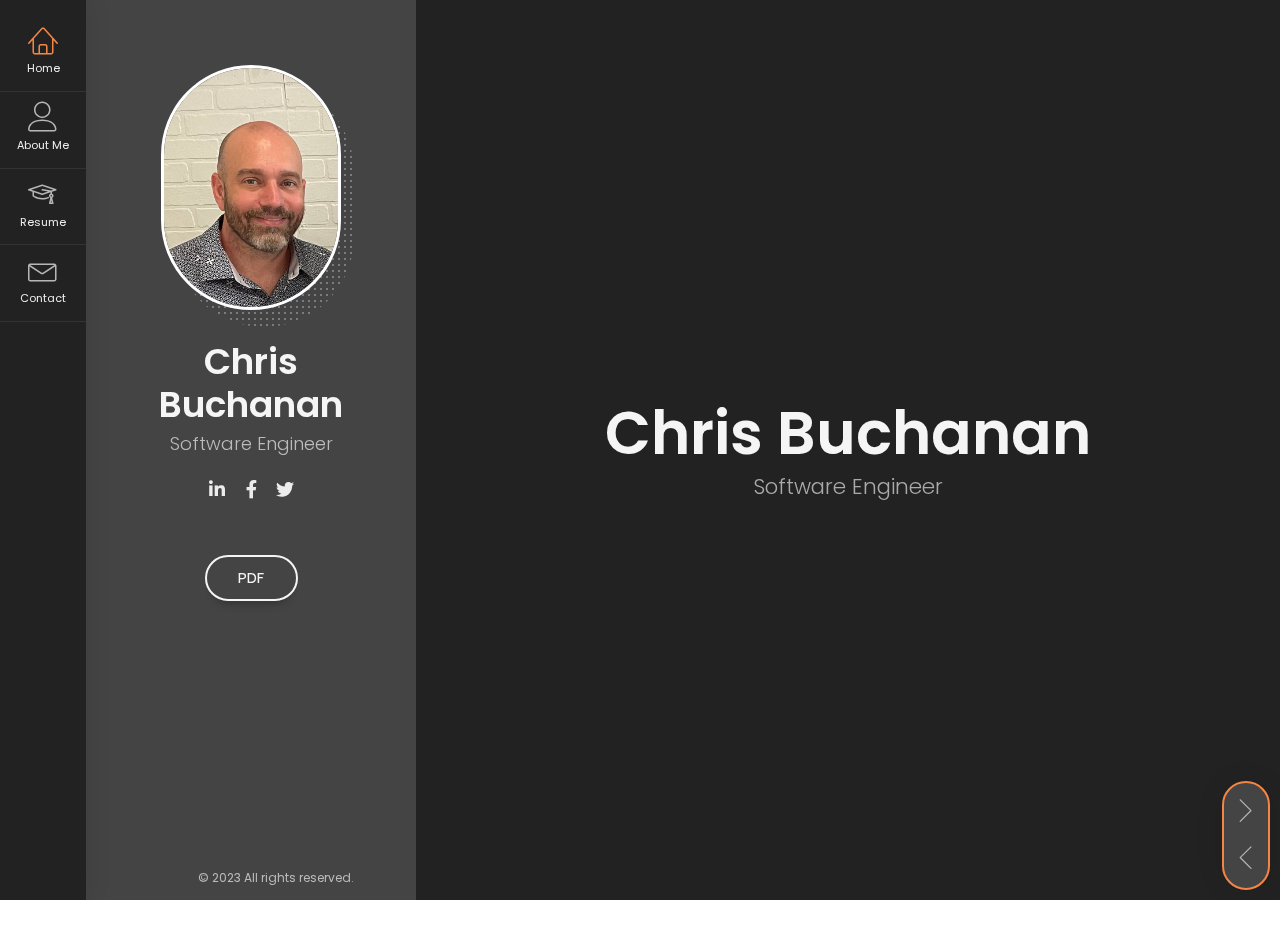
==== commit 7807f9d6: "update" ====
--- a/index.html
+++ b/index.html
@@ -41,7 +41,7 @@
       <header id="site_header" class="header mobile-menu-hide">
         <div class="header-content">
           <div class="header-photo">
-            <img src="img/main_photo.jpg" alt="Chris Buchanan">
+            <img src="img/profile.jpg" alt="Chris Buchanan">
           </div>
           <div class="header-titles">
             <h2>Chris Buchanan</h2>
@@ -100,7 +100,7 @@
         </div>
 
         <div class="header-buttons">
-          <a id="generate-pdf-btn" class="btn btn-primary">PDF</a>
+          <a href="https://chris-buchanan.com//Files/Resume.pdf" target="_blank" id="generate-pdf-btn" class="btn btn-primary">PDF</a>
         </div>
 
         <div class="copyrights">© 2023 All rights reserved.</div>
@@ -844,7 +844,7 @@
                       <h4>Sql</h4>
                       <div class="skill-value">95%</div>
                     </div>
-                    <div class="skill-container skill-5">
+                    <div class="skill-container skill-6">
                       <div class="skill-percentage"></div>
                     </div>
                     <!-- Skill 6 -->
@@ -852,7 +852,7 @@
                       <h4>JavaScript</h4>
                       <div class="skill-value">95%</div>
                     </div>
-                    <div class="skill-container skill-6">
+                    <div class="skill-container skill-7">
                       <div class="skill-percentage"></div>
                     </div>
                     <!-- End of Skill 6 -->
@@ -862,7 +862,7 @@
                       <h4>HTML5/CSS</h4>
                       <div class="skill-value">90%</div>
                     </div>
-                    <div class="skill-container skill-7">
+                    <div class="skill-container skill-8">
                       <div class="skill-percentage"></div>
                     </div>
                     <!-- End of Skill 7 -->
@@ -872,7 +872,7 @@
                       <h4>React</h4>
                       <div class="skill-value">75%</div>
                     </div>
-                    <div class="skill-container skill-8">
+                    <div class="skill-container skill-9">
                       <div class="skill-percentage"></div>
                     </div>
                     <!-- End of Skill 8 -->
@@ -880,9 +880,9 @@
                     <!-- Skill 9 -->
                     <div class="skill clearfix">
                       <h4>React Native</h4>
-                      <div class="skill-value">90%</div>
-                    </div>
-                    <div class="skill-container skill-9">
+                      <div class="skill-value">75%</div>
+                    </div>
+                    <div class="skill-container skill-10">
                       <div class="skill-percentage"></div>
                     </div>
                     <!-- End of Skill 9 -->
--- a/css/main.css
+++ b/css/main.css
@@ -1331,15 +1331,15 @@
 }
 
 .skills-second-style .skill-container.skill-2 .skill-percentage {
-  width: 65%;
+  width: 95%;
 }
 
 .skills-second-style .skill-container.skill-3 .skill-percentage {
-  width: 80%;
+  width: 85%;
 }
 
 .skills-second-style .skill-container.skill-4 .skill-percentage {
-  width: 90%;
+  width: 75%;
 }
 
 .skills-second-style .skill-container.skill-5 .skill-percentage {
@@ -1347,21 +1347,23 @@
 }
 
 .skills-second-style .skill-container.skill-6 .skill-percentage {
-  width: 85%;
+  width: 95%;
 }
 
 .skills-second-style .skill-container.skill-7 .skill-percentage {
-  width: 100%;
+  width: 90%;
 }
 
 .skills-second-style .skill-container.skill-8 .skill-percentage {
+  width: 90%;
+}
+
+.skills-second-style .skill-container.skill-9 .skill-percentage {
   width: 75%;
 }
-
-.skills-second-style .skill-container.skill-9 .skill-percentage {
-  width: 90%;
-}
-
+.skills-second-style .skill-container.skill-10 .skill-percentage {
+  width: 75%;
+}
 /* --- End of Skills Values --- */
 
 /* Animate skills on subpage load */
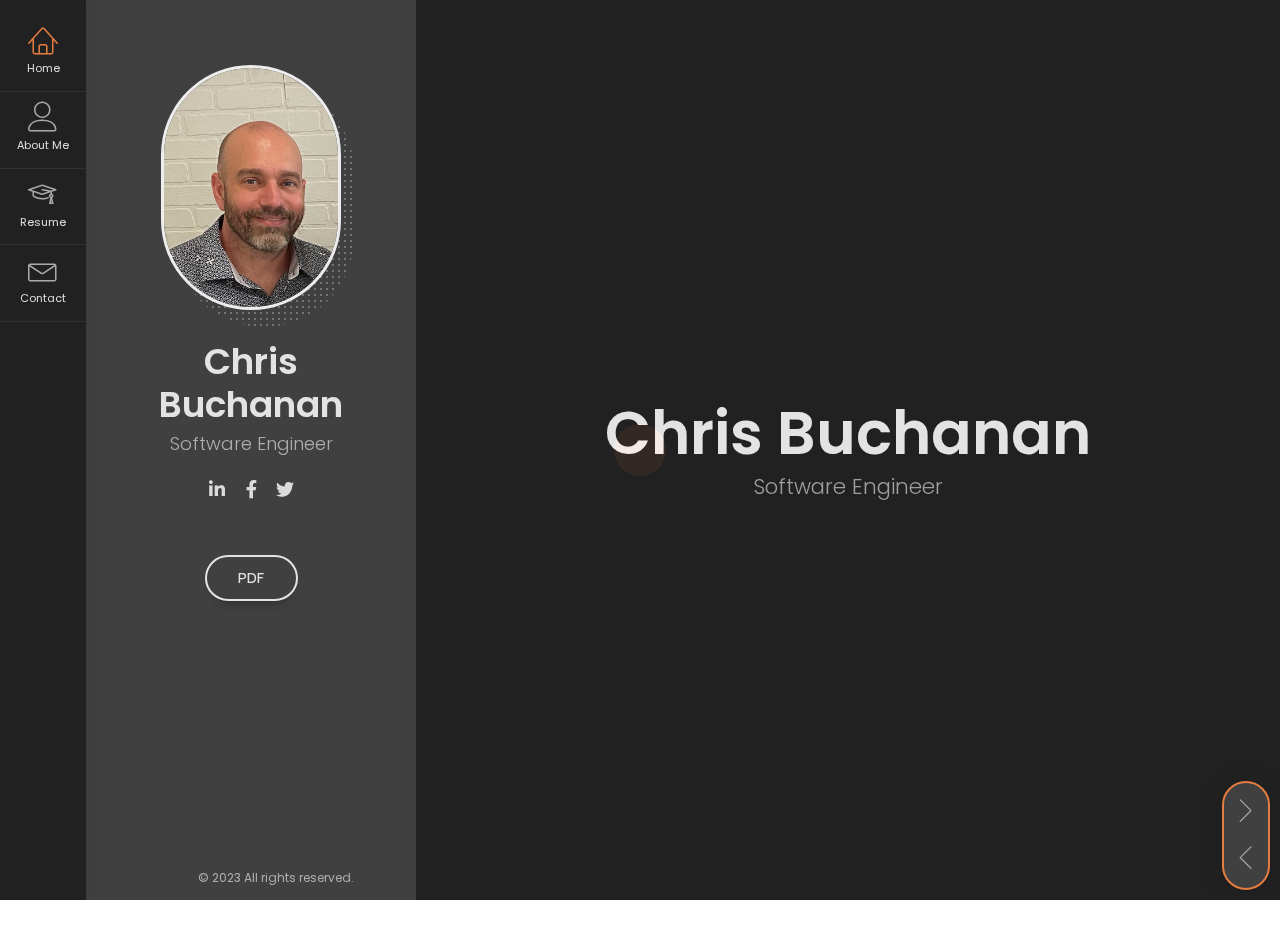
==== commit 1d8f4a67: "update" ====
--- a/index.html
+++ b/index.html
@@ -100,7 +100,8 @@
         </div>
 
         <div class="header-buttons">
-          <a href="https://chris-buchanan.com//Files/Resume.pdf" target="_blank" id="generate-pdf-btn" class="btn btn-primary">PDF</a>
+          <a href="https://chris-buchanan.com//Files/Resume.pdf" target="_blank" id="generate-pdf-btn"
+            class="btn btn-primary">PDF</a>
         </div>
 
         <div class="copyrights">© 2023 All rights reserved.</div>
@@ -959,7 +960,7 @@
               <div class="white-space-50"></div>
 
               <!-- Certificates -->
-              <div class="row">
+              <div class="row" style="display:none">
                 <div class="col-xs-12 col-sm-12">
                   <div class="block-title">
                     <h3>Certificates</h3>
@@ -967,7 +968,7 @@
                 </div>
               </div>
 
-              <div class="row">
+              <div class="row" style="display:none">
                 <!-- Certificate 1 -->
                 <div class="col-xs-12 col-sm-6">
                   <div class="certificate-item clearfix">
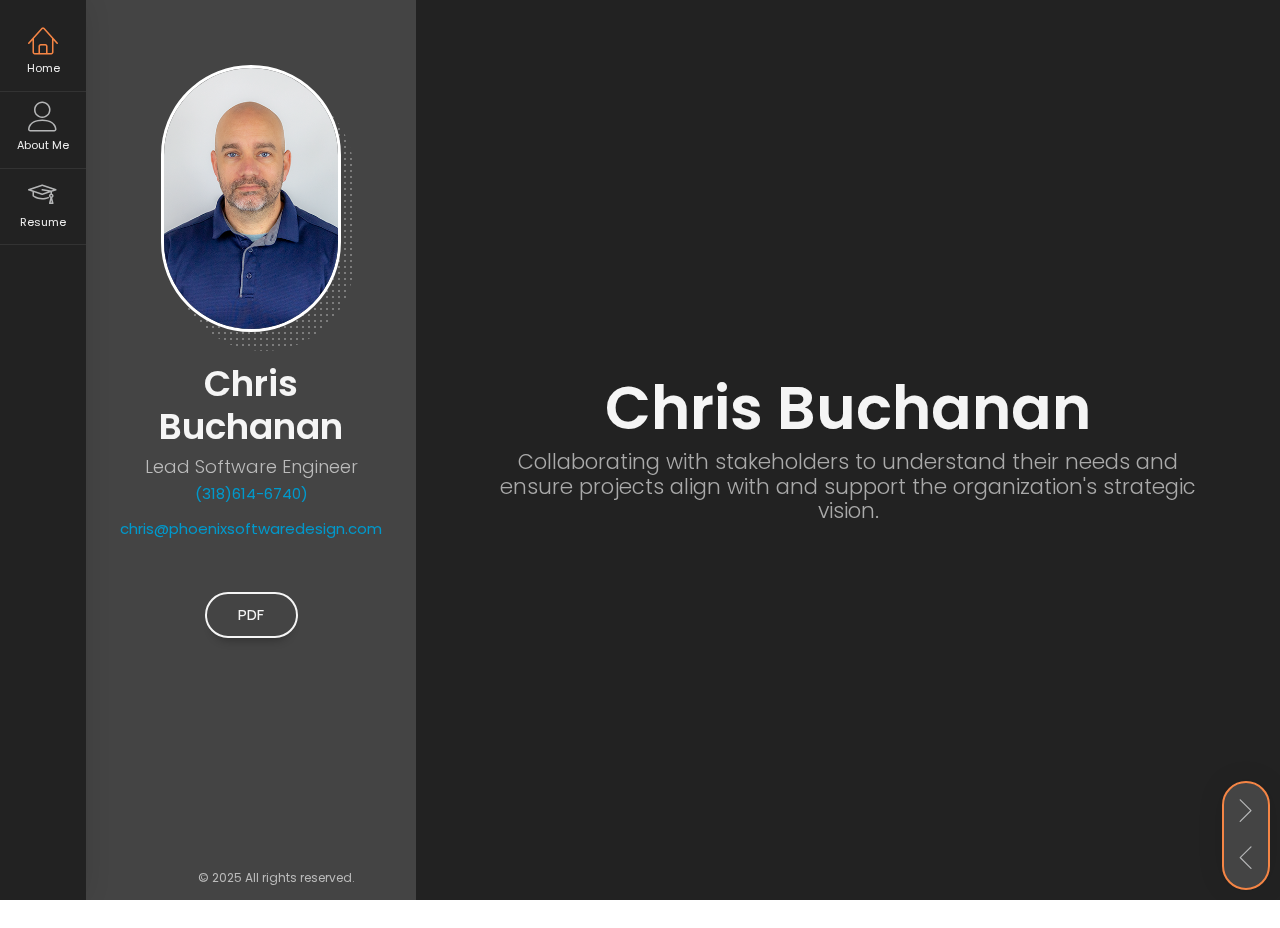
==== commit 7a8d1012: "updated site" ====
--- a/index.html
+++ b/index.html
@@ -1,1399 +1,1737 @@
 <!DOCTYPE html>
 <html id="pdf-content" lang="en" class="no-js">
-
-<head>
-  <meta charset="UTF-8" />
-  <meta http-equiv="X-UA-Compatible" content="IE=edge">
-  <title>Chris Buchanan Portfolio</title>
-  <meta name="viewport" content="width=device-width, initial-scale=1, maximum-scale=1" />
-  <meta name="description" content="BreezyCV - Resume / CV / vCard Template" />
-  <meta name="keywords" content="vcard, resposnive, retina, resume, jquery, css3, bootstrap, Material CV, portfolio" />
-  <meta name="author" content="lmpixels" />
-  <link rel="shortcut icon" href="favicon.ico">
-
-  <link rel="stylesheet" href="css/reset.css" type="text/css">
-  <link rel="stylesheet" href="css/bootstrap-grid.min.css" type="text/css">
-  <link rel="stylesheet" href="css/animations.css" type="text/css">
-  <link rel="stylesheet" href="css/perfect-scrollbar.css" type="text/css">
-  <link rel="stylesheet" href="css/owl.carousel.css" type="text/css">
-  <link rel="stylesheet" href="css/magnific-popup.css" type="text/css">
-  <link rel="stylesheet" href="css/main.css" type="text/css">
-  <link rel="stylesheet" href="https://cdn.lineicons.com/2.0/LineIcons.css">
-</head>
-
-<body>
-  <!-- Animated Background -->
-  <div class="lm-animated-bg" style="background-image: url(img/main_bg.png);"></div>
-  <!-- /Animated Background -->
-
-  <!-- Loading animation -->
-  <div class="preloader">
-    <div class="preloader-animation">
-      <div class="preloader-spinner">
+  <head>
+    <meta charset="UTF-8" />
+    <meta http-equiv="X-UA-Compatible" content="IE=edge" />
+    <title>Chris Buchanan Portfolio</title>
+    <meta
+      name="viewport"
+      content="width=device-width, initial-scale=1, maximum-scale=1"
+    />
+    <meta
+      name="description"
+      content="BreezyCV - Resume / CV / vCard Template"
+    />
+    <meta
+      name="keywords"
+      content="vcard, resposnive, retina, resume, jquery, css3, bootstrap, Material CV, portfolio"
+    />
+    <meta name="author" content="lmpixels" />
+    <link rel="shortcut icon" href="favicon.ico" />
+
+    <link rel="stylesheet" href="css/reset.css" type="text/css" />
+    <link rel="stylesheet" href="css/bootstrap-grid.min.css" type="text/css" />
+    <link rel="stylesheet" href="css/animations.css" type="text/css" />
+    <link rel="stylesheet" href="css/perfect-scrollbar.css" type="text/css" />
+    <link rel="stylesheet" href="css/owl.carousel.css" type="text/css" />
+    <link rel="stylesheet" href="css/magnific-popup.css" type="text/css" />
+    <link rel="stylesheet" href="css/main.css" type="text/css" />
+    <link rel="stylesheet" href="https://cdn.lineicons.com/2.0/LineIcons.css" />
+  </head>
+
+  <body>
+    <!-- Animated Background -->
+    <div
+      class="lm-animated-bg"
+      style="background-image: url(img/main_bg.png)"
+    ></div>
+    <!-- /Animated Background -->
+
+    <!-- Loading animation -->
+    <div class="preloader">
+      <div class="preloader-animation">
+        <div class="preloader-spinner"></div>
       </div>
     </div>
-  </div>
-  <!-- /Loading animation -->
-
-  <div class="page">
-    <div class="page-content">
-
-      <header id="site_header" class="header mobile-menu-hide">
-        <div class="header-content">
-          <div class="header-photo">
-            <img src="img/profile.jpg" alt="Chris Buchanan">
+    <!-- /Loading animation -->
+
+    <div class="page">
+      <div class="page-content">
+        <header id="site_header" class="header mobile-menu-hide">
+          <div class="header-content">
+            <div class="header-photo">
+              <img src="img/profile.png" alt="Chris Buchanan" />
+            </div>
+            <div class="header-titles">
+              <h2>Chris Buchanan</h2>
+              <h4>Lead Software Engineer</h4>
+              <p><a href="tel:+1234567890">(318)614-6740)</a></p>
+              <p>
+                <a href="mailto:chris@phoenixsoftwaredesign.com"
+                  >chris@phoenixsoftwaredesign.com</a
+                >
+              </p>
+            </div>
           </div>
-          <div class="header-titles">
-            <h2>Chris Buchanan</h2>
-            <h4>Software Engineer</h4>
+
+          <ul class="main-menu">
+            <li class="active">
+              <a href="#home" class="nav-anim">
+                <span class="menu-icon lnr lnr-home"></span>
+                <span class="link-text">Home</span>
+              </a>
+            </li>
+            <li>
+              <a href="#about-me" class="nav-anim">
+                <span class="menu-icon lnr lnr-user"></span>
+                <span class="link-text">About Me</span>
+              </a>
+            </li>
+            <li>
+              <a href="#resume" class="nav-anim">
+                <span class="menu-icon lnr lnr-graduation-hat"></span>
+                <span class="link-text">Resume</span>
+              </a>
+            </li>
+
+            <!-- <li class="d-none">
+              <a href="#contact" class="nav-anim">
+                <span class="menu-icon lnr lnr-envelope"></span>
+                <span class="link-text">Contact</span>
+              </a>
+            </li> -->
+          </ul>
+          <!-- put back in main menu -->
+          <ul style="display: none">
+            <li>
+              <a href="#portfolio" class="nav-anim" style="display: none">
+                <span class="menu-icon lnr lnr-briefcase"></span>
+                <span class="link-text">Portfolio</span>
+              </a>
+            </li>
+            <!-- <li>
+              <a href="#blog" class="nav-anim" style="display: none">
+                <span class="menu-icon lnr lnr-book"></span>
+                <span class="link-text">Blog</span>
+              </a>
+            </li> -->
+          </ul>
+          <div class="social-links d-none">
+            <ul>
+              <li></li>
+              <li>
+                <a href="mailto:chris@phoenixsoftwaredesign.com"
+                  >Send me an email</a
+                >
+              </li>
+              <li>
+                <a href="#" target="_blank"><i class="fab fa-twitter"></i></a>
+              </li>
+            </ul>
+          </div>
+
+          <div class="header-buttons">
+            <a
+              href="https://chris-buchanan.com//Files/Resume.pdf"
+              target="_blank"
+              id="generate-pdf-btn"
+              class="btn btn-primary"
+              >PDF</a
+            >
+          </div>
+
+          <div class="copyrights">© 2025 All rights reserved.</div>
+        </header>
+
+        <!-- Mobile Navigation -->
+        <div class="menu-toggle">
+          <span></span>
+          <span></span>
+          <span></span>
+        </div>
+        <!-- End Mobile Navigation -->
+
+        <!-- Arrows Nav -->
+        <div class="lmpixels-arrows-nav">
+          <div class="lmpixels-arrow-right">
+            <i class="lnr lnr-chevron-right"></i>
+          </div>
+          <div class="lmpixels-arrow-left">
+            <i class="lnr lnr-chevron-left"></i>
           </div>
         </div>
-
-        <ul class="main-menu">
-          <li class="active">
-            <a href="#home" class="nav-anim">
-              <span class="menu-icon lnr lnr-home"></span>
-              <span class="link-text">Home</span>
-            </a>
-          </li>
-          <li>
-            <a href="#about-me" class="nav-anim">
-              <span class="menu-icon lnr lnr-user"></span>
-              <span class="link-text">About Me</span>
-            </a>
-          </li>
-          <li>
-            <a href="#resume" class="nav-anim">
-              <span class="menu-icon lnr lnr-graduation-hat"></span>
-              <span class="link-text">Resume</span>
-            </a>
-          </li>
-
-          <li>
-            <a href="#contact" class="nav-anim">
-              <span class="menu-icon lnr lnr-envelope"></span>
-              <span class="link-text">Contact</span>
-            </a>
-          </li>
-        </ul>
-        <!-- put back in main menu -->
-        <ul style="display:none">
-          <li>
-            <a href="#portfolio" class="nav-anim" style="display:none">
-              <span class="menu-icon lnr lnr-briefcase"></span>
-              <span class="link-text">Portfolio</span>
-            </a>
-          </li>
-          <li>
-            <a href="#blog" class="nav-anim" style="display:none">
-              <span class="menu-icon lnr lnr-book"></span>
-              <span class="link-text">Blog</span>
-            </a>
-          </li>
-        </ul>
-        <div class="social-links">
-          <ul>
-            <li><a href="#" target="_blank"><i class="fab fa-linkedin-in"></i></a></li>
-            <li><a href="#" target="_blank"><i class="fab fa-facebook-f"></i></a></li>
-            <li><a href="#" target="_blank"><i class="fab fa-twitter"></i></a></li>
-          </ul>
-        </div>
-
-        <div class="header-buttons">
-          <a href="https://chris-buchanan.com//Files/Resume.pdf" target="_blank" id="generate-pdf-btn"
-            class="btn btn-primary">PDF</a>
-        </div>
-
-        <div class="copyrights">© 2023 All rights reserved.</div>
-      </header>
-
-      <!-- Mobile Navigation -->
-      <div class="menu-toggle">
-        <span></span>
-        <span></span>
-        <span></span>
-      </div>
-      <!-- End Mobile Navigation -->
-
-      <!-- Arrows Nav -->
-      <div class="lmpixels-arrows-nav">
-        <div class="lmpixels-arrow-right"><i class="lnr lnr-chevron-right"></i></div>
-        <div class="lmpixels-arrow-left"><i class="lnr lnr-chevron-left"></i></div>
-      </div>
-      <!-- End Arrows Nav -->
-
-      <div class="content-area">
-        <div class="animated-sections">
-          <!-- Home Subpage -->
-          <section data-id="home" class="animated-section start-page">
-            <div class="section-content vcentered">
-
-              <div class="row">
-                <div class="col-sm-12 col-md-12 col-lg-12">
-                  <div class="title-block">
-                    <h2>Chris Buchanan</h2>
-                    <div class="owl-carousel text-rotation">
-                      <div class="item">
-                        <div class="sp-subtitle">Software Engineer</div>
-                      </div>
-
-                      <div class="item">
-                        <div class="sp-subtitle">Web Designer</div>
+        <!-- End Arrows Nav -->
+
+        <div class="content-area">
+          <div class="animated-sections">
+            <!-- Home Subpage -->
+            <section data-id="home" class="animated-section start-page">
+              <div class="section-content vcentered">
+                <div class="row">
+                  <div class="col-sm-12 col-md-12 col-lg-12">
+                    <div class="title-block">
+                      <h2>Chris Buchanan</h2>
+                      <div class="owl-carousel text-rotation">
+                        <div class="item">
+                          <div class="sp-subtitle">
+                            Collaborating with stakeholders to understand their
+                            needs and ensure projects align with and support the
+                            organization's strategic vision.
+                          </div>
+                        </div>
+
+                        <div class="item">
+                          <div class="sp-subtitle">
+                            Passionate about developing innovative, cutting-edge
+                            solutions that address complex challenges within the
+                            technology landscape.
+                          </div>
+                        </div>
+                        <div class="item">
+                          <div class="sp-subtitle">
+                            Delivering high-quality, scalable solutions that
+                            drive business growth and efficiency is both my goal
+                            and my motivation.
+                          </div>
+                        </div>
                       </div>
                     </div>
                   </div>
                 </div>
               </div>
-
-            </div>
-          </section>
-          <!-- End of Home Subpage -->
-
-          <!-- About Me Subpage -->
-          <section data-id="about-me" class="animated-section">
-            <div class="section-content">
-              <div class="page-title">
-                <h2>About <span>Me</span></h2>
-              </div>
-
-              <!-- Personal Information -->
-              <div class="row">
-                <div class="col-xs-12 col-sm-7">
-                  <p>When it comes to software design, my passion knows no bounds. From the moment I begin a project, I
-                    immerse myself in every detail, exploring every avenue to create the most efficient and
-                    user-friendly software possible. I revel in the challenge of identifying problems and developing
-                    creative solutions, and my attention to detail ensures that every line of code is expertly crafted.
-                    With my keen analytical skills and a natural talent for problem-solving, I excel at creating
-                    software that not only meets but exceeds expectations. I have a deep understanding of programming
-                    languages and frameworks, and I am constantly expanding my knowledge base to stay ahead of the
-                    curve. When it comes to software design, I am not only passionate about it, I am exceptional at it.
-                  </p>
-                </div>
-
-                <div class="col-xs-12 col-sm-5">
-                  <div class="info-list">
-                    <ul>
-                      <li>
-                        <span class="title">Age</span>
-                        <span class="value">42</span>
-                      </li>
-
-                      <li>
-                        <span class="title">Residence</span>
-                        <span class="value">USA</span>
-                      </li>
-
-                      <li>
-                        <span class="title">Address</span>
-                        <span class="value">2543 HWY 143, Maion, LA</span>
-                      </li>
-
-                      <li>
-                        <span class="title">e-mail</span>
-                        <span class="value">chris@phoenixsoftwaredesign.com</span>
-                      </li>
-
-                      <li>
-                        <span class="title">Phone</span>
-                        <span class="value">+1(318)614-6740</span>
-                      </li>
-                    </ul>
-                  </div>
-                </div>
-              </div>
-              <!-- End of Personal Information -->
-
-              <div class="white-space-50"></div>
-
-              <!-- Services -->
-              <div class="row">
-                <div class="col-xs-12 col-sm-12">
-                  <div class="block-title">
-                    <h3>What <span>I Do</span></h3>
-                  </div>
-                </div>
-              </div>
-
-              <div class="row">
-                <div class="col-xs-12 col-sm-6">
-                  <div class="col-inner">
-                    <div class="info-list-w-icon">
-                      <div class="info-block-w-icon">
-                        <div class="ci-icon"><i class="lnr lnr-cart"></i>
-
-                        </div>
-                        <div class="ci-text">
-                          <h4>Ecommerce</h4>
-                          <p>I am a master of ecommerce website design, with years of experience and a deep
-                            understanding of the unique challenges and opportunities in the industry. I create ecommerce
-                            sites that not only look great but also function flawlessly, with streamlined navigation and
-                            a seamless checkout process. I stay up-to-date with the latest ecommerce trends and best
-                            practices, ensuring that my designs are always ahead of the curve. Whether it's creating a
-                            custom theme or working within an existing platform, I am confident in my ability to deliver
-                            exceptional designs that drive sales and exceed expectations.</p>
-                        </div>
-                      </div>
-                      <div class="info-block-w-icon">
-                        <div class="ci-icon">
-                          <i class="lnr lnr-laptop-phone"></i>
-                        </div>
-                        <div class="ci-text">
-                          <h4>Web Design</h4>
-                          <p>I am passionate about web design and take great pride in creating exceptional designs for
-                            my clients. Attention to detail is my top priority, ensuring that every element of my
-                            designs is expertly executed. I have a natural talent for aesthetics and user experience,
-                            allowing me to create websites that are both visually stunning and easy to use. Staying
-                            up-to-date with the latest design trends and best practices is important to me, as I believe
-                            this is essential to creating designs that meet and exceed client expectations. My ability
-                            to balance creativity and functionality has earned me high praise from clients, and I am
-                            confident in my ability to deliver designs that have a positive impact on businesses.</p>
-                        </div>
-                      </div>
-                    </div>
-                  </div>
-                </div>
-
-                <div class="col-xs-12 col-sm-6">
-                  <div class="col-inner">
-                    <div class="info-list-w-icon">
-                      <div class="info-block-w-icon">
-                        <div class="ci-icon">
-                          <i class="lnr lnr-store"></i>
-                        </div>
-                        <div class="ci-text">
-                          <h4>Advanced Warehousing</h4>
-                          <p>I have the expertise to create a comprehensive advanced warehousing system that covers
-                            everything from receiving to pulling, loading, and shipping inventory. I have developed a
-                            proven system for receiving and storing goods safely and efficiently, with strict protocols
-                            for inspection, documentation, and quality control. When it comes time to pull inventory, I
-                            am skilled at optimizing workflows and utilizing technology to streamline operations, which
-                            minimizes errors and reduces cycle times. I am meticulous about managing Bill of Lading and
-                            other documentation, ensuring that shipments are properly accounted for and delivered to the
-                            right locations. And when it comes time to load and ship inventory, I have a system in place
-                            to ensure that goods are properly packed and transported in a timely and cost-effective
-                            manner. With my years of experience in the industry, I am confident in my ability to create
-                            advanced warehousing solutions that meet and exceed my clients' needs.</p>
-                        </div>
-                      </div>
-                      <div class="info-block-w-icon">
-                        <div class="ci-icon">
-                          <i class="lnr lnr-earth"></i>
-                        </div>
-                        <div class="ci-text">
-                          <h4>Transportation</h4>
-                          <p>As a professional in transportation, I understand the importance of safety in logistics
-                            operations. I have the knowledge and experience to create transportation solutions that
-                            comply with regulations and prioritize the safety of goods and personnel. From last-mile
-                            delivery to international shipping, I am confident in my ability to create solutions that
-                            meet the safety needs of each of my clients.</p>
-                        </div>
-                      </div>
-                    </div>
-                  </div>
-                </div>
-                <div class="col-xs-12 col-sm-6">
-                  <div class="col-inner">
-                    <div class="info-list-w-icon">
-                      <div class="info-block-w-icon">
-                        <div class="ci-icon">
-                          <i class="lnr lnr-paperclip"></i>
-                        </div>
-                        <div class="ci-text">
-                          <h4>Accounting</h4>
-                          <p>As someone who is experienced in accounting, I understand the importance of accurate and
-                            efficient financial management. I have a deep understanding of accounting principles and
-                            software solutions, and I am skilled at developing customized solutions to meet the unique
-                            needs of each client. I am adept at analyzing financial data and identifying areas for
-                            improvement in accounting processes. I use this knowledge to create effective accounting
-                            solutions that streamline workflows and increase accuracy. Whether it's implementing new
-                            accounting software, optimizing existing systems, or creating custom solutions from scratch,
-                            I am confident in my ability to write accounting solutions that improve financial management
-                            and help businesses succeed.</p>
-                        </div>
-                      </div>
-                      <div class="info-block-w-icon">
-                        <div class="ci-icon">
-                          <i class="lnr lnr-chart-bars"></i>
-                        </div>
-                        <div class="ci-text">
-                          <h4>Business Analytics</h4>
-                          <p>I'm a skilled professional in business analytics, experienced in analyzing large amounts of
-                            data to create customized dashboards and reports that provide actionable insights into key
-                            business metrics. I use a variety of tools and technologies, including data visualization
-                            software and machine learning algorithms, to provide accurate and relevant insights. From
-                            forecasting sales trends to identifying areas for operational improvement, I create business
-                            analytics solutions that help organizations make better decisions and achieve their goals.
-                          </p>
-                        </div>
-                      </div>
-                    </div>
-                  </div>
-                </div>
-                <div class="col-xs-12 col-sm-6">
-                  <div class="col-inner">
-                    <div class="info-list-w-icon">
-                      <div class="info-block-w-icon">
-                        <div class="ci-icon">
-                          <i class="lnr lnr-cog"></i>
-                        </div>
-                        <div class="ci-text">
-                          <h4>Complex Configuration</h4>
-                          <p>I'm experienced in developing software solutions that allow customers to configure complex
-                            products and services. Using tools like 3D modeling software and rule engines, I create
-                            intuitive and easy-to-use configurators that guide customers through the decision-making
-                            process. Whether it's designing a custom car or configuring a complex enterprise software
-                            solution, I create configurators that provide customers with a seamless and enjoyable
-                            experience.</p>
-                        </div>
-                      </div>
-                      <div class="info-block-w-icon">
-                        <div class="ci-icon">
-                          <i class="lnr lnr-briefcase"></i>
-                        </div>
-                        <div class="ci-text">
-                          <h4>Management</h4>
-                          <p>Managing projects requires careful planning, coordination, and communication to achieve
-                            successful outcomes. This involves developing a comprehensive project plan, monitoring
-                            progress regularly, addressing issues and risks as they arise, and evaluating the project at
-                            the end. Effective project management requires a combination of technical skills and soft
-                            skills like communication, leadership, and problem-solving. By following a structured
-                            approach and keeping everyone informed and engaged throughout the project lifecycle, you can
-                            ensure that your projects are successful and meet their objectives.</p>
-                        </div>
-                      </div>
-                    </div>
-                  </div>
-                </div>
-              </div>
-              <!-- End of Services -->
-
-              <div class="white-space-30"></div>
-
-              <!-- Testimonials -->
-              <div class="row" style="display:none">
-                <div class="col-xs-12 col-sm-12">
-                  <div class="block-title">
-                    <h3>Testimonials</h3>
-                  </div>
-                </div>
-              </div>
-
-              <div class="row" style="display:none">
-                <div class="col-xs-12 col-sm-12">
-                  <div class="testimonials owl-carousel">
-                    <!-- Testimonial 1 -->
-                    <div class="testimonial">
-                      <div class="img">
-                        <img src="img/testimonials/testimonial-1.jpg" alt="Chris Buchanan">
-                      </div>
-                      <div class="text">
-                        <p>Vivamus at molestie dui, eu ornare orci. Curabitur vel egestas dolor. Nulla condimentum nunc
-                          sit amet urna tempus finibus. Duis mollis leo id ligula pellentesque, at vehicula dui
-                          ultrices.</p>
-                      </div>
-
-                      <div class="author-info">
-                        <h4 class="author">Julia Hickman</h4>
-                        <h5 class="company">Omni Source</h5>
-                        <div class="icon">
-                          <i class="fas fa-quote-right"></i>
-                        </div>
-                      </div>
-                    </div>
-                    <!-- End of Testimonial 1 -->
-
-                    <!-- Testimonial 2 -->
-                    <div class="testimonial">
-                      <div class="img">
-                        <img src="img/testimonials/testimonial-2.jpg" alt="Chris Buchanan">
-                      </div>
-                      <div class="text">
-                        <p>Vivamus at molestie dui, eu ornare orci. Curabitur vel egestas dolor. Nulla condimentum nunc
-                          sit amet urna tempus finibus. Duis mollis leo id ligula pellentesque, at vehicula dui
-                          ultrices.</p>
-                      </div>
-
-                      <div class="author-info">
-                        <h4 class="author">Robert Watkins</h4>
-                        <h5 class="company">Endicott Shoes</h5>
-                        <div class="icon">
-                          <i class="fas fa-quote-right"></i>
-                        </div>
-                      </div>
-                    </div>
-                    <!-- End of Testimonial 2 -->
-
-                    <!-- Testimonial 3 -->
-                    <div class="testimonial">
-                      <div class="img">
-                        <img src="img/testimonials/testimonial-3.jpg" alt="Chris Buchanan">
-                      </div>
-                      <div class="text">
-                        <p>Vivamus at molestie dui, eu ornare orci. Curabitur vel egestas dolor. Nulla condimentum nunc
-                          sit amet urna tempus finibus. Duis mollis leo id ligula pellentesque, at vehicula dui
-                          ultrices.</p>
-                      </div>
-
-                      <div class="author-info">
-                        <h4 class="author">Kristin Carroll</h4>
-                        <h5 class="company">Helping Hand</h5>
-                        <div class="icon">
-                          <i class="fas fa-quote-right"></i>
-                        </div>
-                      </div>
-                    </div>
-                    <!-- End of Testimonial 3 -->
-                  </div>
-                </div>
-              </div>
-              <!-- End of Testimonials -->
-
-              <div class="white-space-50"></div>
-              <!-- Clients -->
-              <div style="display:none">
+            </section>
+            <!-- End of Home Subpage -->
+
+            <!-- About Me Subpage -->
+            <section data-id="about-me" class="animated-section">
+              <div class="section-content">
+                <div class="page-title">
+                  <h2>About <span>Me</span></h2>
+                </div>
+
+                <!-- Personal Information -->
+                <div class="row">
+                  <div class="col-xs-12 col-sm-7">
+                    <p>
+                      I am passionate about designing efficient, user-friendly
+                      solutions across the IT ecosystem, from software
+                      development to system optimization. I thrive on solving
+                      complex challenges and collaborating with teams to deliver
+                      results that exceed expectations. With strong analytical
+                      skills, a deep understanding of various technologies, and
+                      a commitment to continuous learning, I ensure that
+                      solutions are both innovative and practical. As a leader,
+                      I prioritize effective communication, team collaboration,
+                      and mentoring, fostering an environment that drives both
+                      technical excellence and collective success.
+                    </p>
+                  </div>
+
+                  <div class="col-xs-12 col-sm-5">
+                    <div class="info-list">
+                      <ul>
+                        <li>
+                          <span class="title">Age</span>
+                          <span class="value">44</span>
+                        </li>
+
+                        <li>
+                          <span class="title">Residence</span>
+                          <span class="value">USA</span>
+                        </li>
+
+                        <li>
+                          <span class="title">Address</span>
+                          <span class="value">2543 HWY 143, Maion, LA</span>
+                        </li>
+
+                        <li>
+                          <span class="title">e-mail</span>
+                          <span class="value"
+                            ><a href="mailto:chris@phoenixsoftwaredesign.com"
+                              >chris@phoenixsoftwaredesign.com</a
+                            ></span
+                          >
+                        </li>
+
+                        <li>
+                          <span class="title">Phone</span>
+                          <span class="value"
+                            ><a href="tel:+1234567890">(318)614-6740)</a></span
+                          >
+                        </li>
+                      </ul>
+                    </div>
+                  </div>
+                </div>
+                <!-- End of Personal Information -->
+
+                <div class="white-space-50"></div>
+
+                <!-- Services -->
                 <div class="row">
                   <div class="col-xs-12 col-sm-12">
                     <div class="block-title">
-                      <h3>Clients</h3>
-                    </div>
-                  </div>
+                      <h3>What <span>I Do</span></h3>
+                    </div>
+                  </div>
+                </div>
+
+                <div class="row">
+                  <div class="col-xs-12 col-sm-6">
+                    <div class="col-inner">
+                      <div class="info-list-w-icon">
+                        <div class="info-block-w-icon">
+                          <div class="ci-icon">
+                            <i class="lnr lnr-cart"></i>
+                          </div>
+                          <div class="ci-text">
+                            <h4>Ecommerce</h4>
+                            <p>
+                              I am a master of ecommerce website design, with
+                              years of experience and a deep understanding of
+                              the unique challenges and opportunities in the
+                              industry. I create ecommerce sites that not only
+                              look great but also function flawlessly, with
+                              streamlined navigation and a seamless checkout
+                              process. I stay up-to-date with the latest
+                              ecommerce trends and best practices, ensuring that
+                              my designs are always ahead of the curve. Whether
+                              it's creating a custom theme or working within an
+                              existing platform, I am confident in my ability to
+                              deliver exceptional designs that drive sales and
+                              exceed expectations.
+                            </p>
+                          </div>
+                        </div>
+                        <div class="info-block-w-icon">
+                          <div class="ci-icon">
+                            <i class="lnr lnr-laptop-phone"></i>
+                          </div>
+                          <div class="ci-text">
+                            <h4>Web Design</h4>
+                            <p>
+                              I am passionate about web design and take great
+                              pride in creating exceptional designs for my
+                              clients. Attention to detail is my top priority,
+                              ensuring that every element of my designs is
+                              expertly executed. I have a natural talent for
+                              aesthetics and user experience, allowing me to
+                              create websites that are both visually stunning
+                              and easy to use. Staying up-to-date with the
+                              latest design trends and best practices is
+                              important to me, as I believe this is essential to
+                              creating designs that meet and exceed client
+                              expectations. My ability to balance creativity and
+                              functionality has earned me high praise from
+                              clients, and I am confident in my ability to
+                              deliver designs that have a positive impact on
+                              businesses.
+                            </p>
+                          </div>
+                        </div>
+                      </div>
+                    </div>
+                  </div>
+
+                  <div class="col-xs-12 col-sm-6">
+                    <div class="col-inner">
+                      <div class="info-list-w-icon">
+                        <div class="info-block-w-icon">
+                          <div class="ci-icon">
+                            <i class="lnr lnr-store"></i>
+                          </div>
+                          <div class="ci-text">
+                            <h4>Advanced Warehousing</h4>
+                            <p>
+                              I have the expertise to create a comprehensive
+                              advanced warehousing system that covers everything
+                              from receiving to pulling, loading, and shipping
+                              inventory. I have developed a proven system for
+                              receiving and storing goods safely and
+                              efficiently, with strict protocols for inspection,
+                              documentation, and quality control. When it comes
+                              time to pull inventory, I am skilled at optimizing
+                              workflows and utilizing technology to streamline
+                              operations, which minimizes errors and reduces
+                              cycle times. I am meticulous about managing Bill
+                              of Lading and other documentation, ensuring that
+                              shipments are properly accounted for and delivered
+                              to the right locations. And when it comes time to
+                              load and ship inventory, I have a system in place
+                              to ensure that goods are properly packed and
+                              transported in a timely and cost-effective manner.
+                              With my years of experience in the industry, I am
+                              confident in my ability to create advanced
+                              warehousing solutions that meet and exceed my
+                              clients' needs.
+                            </p>
+                          </div>
+                        </div>
+                        <div class="info-block-w-icon">
+                          <div class="ci-icon">
+                            <i class="lnr lnr-earth"></i>
+                          </div>
+                          <div class="ci-text">
+                            <h4>Transportation</h4>
+                            <p>
+                              As a professional in transportation, I understand
+                              the importance of safety in logistics operations.
+                              I have the knowledge and experience to create
+                              transportation solutions that comply with
+                              regulations and prioritize the safety of goods and
+                              personnel. From last-mile delivery to
+                              international shipping, I am confident in my
+                              ability to create solutions that meet the safety
+                              needs of each of my clients.
+                            </p>
+                          </div>
+                        </div>
+                      </div>
+                    </div>
+                  </div>
+                  <div class="col-xs-12 col-sm-6">
+                    <div class="col-inner">
+                      <div class="info-list-w-icon">
+                        <div class="info-block-w-icon">
+                          <div class="ci-icon">
+                            <i class="lnr lnr-paperclip"></i>
+                          </div>
+                          <div class="ci-text">
+                            <h4>Accounting</h4>
+                            <p>
+                              As someone who is experienced in accounting, I
+                              understand the importance of accurate and
+                              efficient financial management. I have a deep
+                              understanding of accounting principles and
+                              software solutions, and I am skilled at developing
+                              customized solutions to meet the unique needs of
+                              each client. I am adept at analyzing financial
+                              data and identifying areas for improvement in
+                              accounting processes. I use this knowledge to
+                              create effective accounting solutions that
+                              streamline workflows and increase accuracy.
+                              Whether it's implementing new accounting software,
+                              optimizing existing systems, or creating custom
+                              solutions from scratch, I am confident in my
+                              ability to write accounting solutions that improve
+                              financial management and help businesses succeed.
+                            </p>
+                          </div>
+                        </div>
+                        <div class="info-block-w-icon">
+                          <div class="ci-icon">
+                            <i class="lnr lnr-chart-bars"></i>
+                          </div>
+                          <div class="ci-text">
+                            <h4>Business Analytics</h4>
+                            <p>
+                              I'm a skilled professional in business analytics,
+                              experienced in analyzing large amounts of data to
+                              create customized dashboards and reports that
+                              provide actionable insights into key business
+                              metrics. I use a variety of tools and
+                              technologies, including data visualization
+                              software and machine learning algorithms, to
+                              provide accurate and relevant insights. From
+                              forecasting sales trends to identifying areas for
+                              operational improvement, I create business
+                              analytics solutions that help organizations make
+                              better decisions and achieve their goals.
+                            </p>
+                          </div>
+                        </div>
+                      </div>
+                    </div>
+                  </div>
+                  <div class="col-xs-12 col-sm-6">
+                    <div class="col-inner">
+                      <div class="info-list-w-icon">
+                        <div class="info-block-w-icon">
+                          <div class="ci-icon">
+                            <i class="lnr lnr-cog"></i>
+                          </div>
+                          <div class="ci-text">
+                            <h4>Complex Configuration</h4>
+                            <p>
+                              I'm experienced in developing software solutions
+                              that allow customers to configure complex products
+                              and services. Using tools like 3D modeling
+                              software and rule engines, I create intuitive and
+                              easy-to-use configurators that guide customers
+                              through the decision-making process. Whether it's
+                              designing a custom car or configuring a complex
+                              enterprise software solution, I create
+                              configurators that provide customers with a
+                              seamless and enjoyable experience.
+                            </p>
+                          </div>
+                        </div>
+                        <div class="info-block-w-icon">
+                          <div class="ci-icon">
+                            <i class="lnr lnr-briefcase"></i>
+                          </div>
+                          <div class="ci-text">
+                            <h4>Management</h4>
+                            <p>
+                              Managing projects requires careful planning,
+                              coordination, and communication to achieve
+                              successful outcomes. This involves developing a
+                              comprehensive project plan, monitoring progress
+                              regularly, addressing issues and risks as they
+                              arise, and evaluating the project at the end.
+                              Effective project management requires a
+                              combination of technical skills and soft skills
+                              like communication, leadership, and
+                              problem-solving. By following a structured
+                              approach and keeping everyone informed and engaged
+                              throughout the project lifecycle, you can ensure
+                              that your projects are successful and meet their
+                              objectives.
+                            </p>
+                          </div>
+                        </div>
+                      </div>
+                    </div>
+                  </div>
+                </div>
+                <!-- End of Services -->
+
+                <div class="white-space-30"></div>
+
+                <!-- Testimonials -->
+                <div class="row" style="display: none">
+                  <div class="col-xs-12 col-sm-12">
+                    <div class="block-title">
+                      <h3>Testimonials</h3>
+                    </div>
+                  </div>
+                </div>
+
+                <div class="row" style="display: none">
+                  <div class="col-xs-12 col-sm-12">
+                    <div class="testimonials owl-carousel">
+                      <!-- Testimonial 1 -->
+                      <div class="testimonial">
+                        <div class="img">
+                          <img
+                            src="img/testimonials/testimonial-1.jpg"
+                            alt="Chris Buchanan"
+                          />
+                        </div>
+                        <div class="text">
+                          <p>
+                            Vivamus at molestie dui, eu ornare orci. Curabitur
+                            vel egestas dolor. Nulla condimentum nunc sit amet
+                            urna tempus finibus. Duis mollis leo id ligula
+                            pellentesque, at vehicula dui ultrices.
+                          </p>
+                        </div>
+
+                        <div class="author-info">
+                          <h4 class="author">Julia Hickman</h4>
+                          <h5 class="company">Omni Source</h5>
+                          <div class="icon">
+                            <i class="fas fa-quote-right"></i>
+                          </div>
+                        </div>
+                      </div>
+                      <!-- End of Testimonial 1 -->
+
+                      <!-- Testimonial 2 -->
+                      <div class="testimonial">
+                        <div class="img">
+                          <img
+                            src="img/testimonials/testimonial-2.jpg"
+                            alt="Chris Buchanan"
+                          />
+                        </div>
+                        <div class="text">
+                          <p>
+                            Vivamus at molestie dui, eu ornare orci. Curabitur
+                            vel egestas dolor. Nulla condimentum nunc sit amet
+                            urna tempus finibus. Duis mollis leo id ligula
+                            pellentesque, at vehicula dui ultrices.
+                          </p>
+                        </div>
+
+                        <div class="author-info">
+                          <h4 class="author">Robert Watkins</h4>
+                          <h5 class="company">Endicott Shoes</h5>
+                          <div class="icon">
+                            <i class="fas fa-quote-right"></i>
+                          </div>
+                        </div>
+                      </div>
+                      <!-- End of Testimonial 2 -->
+
+                      <!-- Testimonial 3 -->
+                      <div class="testimonial">
+                        <div class="img">
+                          <img
+                            src="img/testimonials/testimonial-3.jpg"
+                            alt="Chris Buchanan"
+                          />
+                        </div>
+                        <div class="text">
+                          <p>
+                            Vivamus at molestie dui, eu ornare orci. Curabitur
+                            vel egestas dolor. Nulla condimentum nunc sit amet
+                            urna tempus finibus. Duis mollis leo id ligula
+                            pellentesque, at vehicula dui ultrices.
+                          </p>
+                        </div>
+
+                        <div class="author-info">
+                          <h4 class="author">Kristin Carroll</h4>
+                          <h5 class="company">Helping Hand</h5>
+                          <div class="icon">
+                            <i class="fas fa-quote-right"></i>
+                          </div>
+                        </div>
+                      </div>
+                      <!-- End of Testimonial 3 -->
+                    </div>
+                  </div>
+                </div>
+                <!-- End of Testimonials -->
+
+                <div class="white-space-50"></div>
+                <!-- Clients -->
+                <div style="display: none">
+                  <div class="row">
+                    <div class="col-xs-12 col-sm-12">
+                      <div class="block-title">
+                        <h3>Clients</h3>
+                      </div>
+                    </div>
+                  </div>
+
+                  <div class="row">
+                    <div class="col-xs-12 col-sm-12">
+                      <div class="clients owl-carousel">
+                        <div class="client-block">
+                          <a href="#" target="_blank" title="Logo">
+                            <img src="img/clients/client-1.png" alt="Logo" />
+                          </a>
+                        </div>
+
+                        <div class="client-block">
+                          <a href="#" target="_blank" title="Logo">
+                            <img src="img/clients/client-2.png" alt="Logo" />
+                          </a>
+                        </div>
+
+                        <div class="client-block">
+                          <a href="#" target="_blank" title="Logo">
+                            <img src="img/clients/client-3.png" alt="Logo" />
+                          </a>
+                        </div>
+
+                        <div class="client-block">
+                          <a href="#" target="_blank" title="Logo">
+                            <img src="img/clients/client-4.png" alt="Logo" />
+                          </a>
+                        </div>
+
+                        <div class="client-block">
+                          <a href="#" target="_blank" title="Logo">
+                            <img src="img/clients/client-5.png" alt="Logo" />
+                          </a>
+                        </div>
+
+                        <div class="client-block">
+                          <a href="#" target="_blank" title="Logo">
+                            <img src="img/clients/client-6.png" alt="Logo" />
+                          </a>
+                        </div>
+
+                        <div class="client-block">
+                          <a href="#" target="_blank" title="Logo">
+                            <img src="img/clients/client-7.png" alt="Logo" />
+                          </a>
+                        </div>
+                      </div>
+                    </div>
+                  </div>
+                </div>
+
+                <!-- End of Clients -->
+
+                <div class="white-space-50"></div>
+
+                <!-- Pricing -->
+                <div class="d-none">
+                  <div class="row">
+                    <div class="col-xs-12 col-sm-12">
+                      <div class="block-title">
+                        <h3>Pricing</h3>
+                      </div>
+                    </div>
+                  </div>
+
+                  <div class="row">
+                    <div class="col-xs-12 col-sm-12">
+                      <div class="fw-pricing clearfix row">
+                        <div class="fw-package-wrap col-md-6">
+                          <div class="fw-package">
+                            <div class="fw-heading-row">
+                              <span>Site Cloud Hosting & Setup</span>
+                            </div>
+                            <div class="fw-pricing-row">
+                              <span>$100</span>
+                              <small>per hour</small>
+                            </div>
+                            <div class="fw-button-row">
+                              <a
+                                href="#contact"
+                                target="_self"
+                                class="btn btn-secondary"
+                                >Contact</a
+                              >
+                            </div>
+                            <div class="fw-default-row">
+                              Need to move from an on-premise set up to a
+                              blazing fast cloud hosted environment.
+                            </div>
+                            <div class="fw-default-row">I can help</div>
+                          </div>
+                        </div>
+
+                        <div class="fw-package-wrap col-md-6 highlight-col">
+                          <div class="fw-package">
+                            <div class="fw-heading-row">
+                              <span>Full Stack Development</span>
+                            </div>
+                            <div class="fw-pricing-row">
+                              <span>$125</span>
+                              <small>per hour</small>
+                            </div>
+                            <div class="fw-button-row">
+                              <a
+                                href="#contact"
+                                target="_self"
+                                class="btn btn-primary"
+                                >Contact</a
+                              >
+                            </div>
+                            <div class="fw-default-row">
+                              Asp.net core Web Apps
+                            </div>
+                            <div class="fw-default-row">Asp.net core API</div>
+                            <div class="fw-default-row">React</div>
+                            <div class="fw-default-row">React Native</div>
+                          </div>
+                        </div>
+                      </div>
+                    </div>
+                  </div>
+                </div>
+
+                <!-- End of Pricing -->
+
+                <div class="white-space-50"></div>
+
+                <!-- Fun Facts -->
+                <div style="display: none">
+                  <div class="row">
+                    <div class="col-xs-12 col-sm-12">
+                      <div class="block-title">
+                        <h3>Fun <span>Facts</span></h3>
+                      </div>
+                    </div>
+                  </div>
+
+                  <div class="row">
+                    <div class="col-xs-12 col-sm-4">
+                      <div class="fun-fact gray-default">
+                        <i class="lnr lnr-heart"></i>
+                        <h4>Happy Clients</h4>
+                        <span class="fun-fact-block-value">578</span>
+                        <span class="fun-fact-block-text"></span>
+                      </div>
+                    </div>
+
+                    <div class="col-xs-12 col-sm-4">
+                      <div class="fun-fact gray-default">
+                        <i class="lnr lnr-clock"></i>
+                        <h4>Working Hours</h4>
+                        <span class="fun-fact-block-value">4,780</span>
+                        <span class="fun-fact-block-text"></span>
+                      </div>
+                    </div>
+
+                    <div class="col-xs-12 col-sm-4">
+                      <div class="fun-fact gray-default">
+                        <i class="lnr lnr-star"></i>
+                        <h4>Awards Won</h4>
+                        <span class="fun-fact-block-value">15</span>
+                        <span class="fun-fact-block-text"></span>
+                      </div>
+                    </div>
+                  </div>
+                </div>
+
+                <!-- End of Fun Facts -->
+              </div>
+            </section>
+            <!-- End of About Me Subpage -->
+
+            <!-- Resume Subpage -->
+            <section data-id="resume" class="animated-section">
+              <div class="section-content">
+                <div class="page-title">
+                  <h2>Resume</h2>
+                </div>
+
+                <div class="row">
+                  <div class="col-xs-12 col-sm-7">
+                    <div class="block-title">
+                      <h3>Education</h3>
+                    </div>
+
+                    <div class="timeline timeline-second-style clearfix">
+                      <div class="timeline-item clearfix">
+                        <div class="left-part">
+                          <h5 class="item-period">2023</h5>
+                          <span class="item-company">Boston University</span>
+                        </div>
+                        <div class="divider"></div>
+                        <div class="right-part">
+                          <h4 class="item-title">
+                            Masters Of Software Development
+                          </h4>
+                          <p>
+                            With this degree, I have a deeper understanding of
+                            software development concepts, principles, and
+                            practices, as well as hands-on experience with
+                            various programming languages and development tools.
+                            Through coursework, research, and real-world
+                            projects, I have honed my abilities in software
+                            design, testing, and deployment, as well as project
+                            management and team collaboration. The advanced
+                            skills and knowledge I gained from my master's
+                            degree program have prepared me to take on complex
+                            software development projects and tackle emerging
+                            industry challenges.
+                          </p>
+                        </div>
+                      </div>
+                      <div class="timeline-item clearfix">
+                        <div class="left-part">
+                          <h5 class="item-period">2010</h5>
+                          <span class="item-company"
+                            >University of Louisiana <br />
+                            @ Monnroe</span
+                          >
+                        </div>
+                        <div class="divider"></div>
+                        <div class="right-part">
+                          <h4 class="item-title">
+                            Business Administration (Minor Management)
+                          </h4>
+                          <p>
+                            My business administration degree provided me with a
+                            solid foundation in essential skills such as
+                            critical thinking, problem-solving, project
+                            management, and communication, which are highly
+                            valuable in software development. With this
+                            education, I can approach development projects
+                            strategically, think critically about business
+                            needs, and communicate effectively with stakeholders
+                            to ensure successful outcomes.
+                          </p>
+                        </div>
+                      </div>
+                    </div>
+
+                    <div class="white-space-50"></div>
+
+                    <div class="block-title">
+                      <h3>Experience</h3>
+                    </div>
+                    <div class="timeline timeline-second-style clearfix">
+                      <div class="timeline-item clearfix">
+                        <div class="left-part">
+                          <h5 class="item-period">2024 - Current</h5>
+                          <span class="item-company"
+                            >Allied Building Stores</span
+                          >
+                        </div>
+                        <div class="divider"></div>
+                        <div class="right-part">
+                          <h4 class="item-title">Lead Software Engineer</h4>
+                          <p>
+                            As a Lead Software Engineer, I bridge the gap
+                            between innovative software development and broader
+                            IT strategies, driving both technical excellence and
+                            operational efficiency. My leadership ensures that
+                            development teams deliver high-quality, scalable
+                            solutions while aligning with company goals. By
+                            leveraging my expertise in software engineering and
+                            IT best practices, I help optimize processes, reduce
+                            costs, and enhance the overall technology
+                            infrastructure, benefiting the company both in
+                            development and across its IT ecosystem.
+                          </p>
+                        </div>
+                      </div>
+                      <div class="timeline-item clearfix">
+                        <div class="left-part">
+                          <h5 class="item-period">2022 - 2023</h5>
+                          <span class="item-company"
+                            >Allied Building Stores</span
+                          >
+                        </div>
+                        <div class="divider"></div>
+                        <div class="right-part">
+                          <h4 class="item-title">Senior Software Engineer</h4>
+                          <p>
+                            As a Senior Software Engineer, I developed
+                            leadership skills, team management expertise, and
+                            experience with complex integrations. I mentored
+                            junior developers, communicated with stakeholders,
+                            and fostered collaboration across teams. With a
+                            strong focus on problem-solving and critical
+                            thinking, I gained proficiency in various
+                            development tools and methodologies, preparing me to
+                            excel in any software project.
+                          </p>
+                        </div>
+                      </div>
+
+                      <div class="timeline-item clearfix">
+                        <div class="left-part">
+                          <h5 class="item-period">2017 - 2022</h5>
+                          <span class="item-company"
+                            >Allied Building Stores</span
+                          >
+                        </div>
+                        <div class="divider"></div>
+                        <div class="right-part">
+                          <h4 class="item-title">Software Developer</h4>
+                          <p>
+                            As a software developer with five years of
+                            experience, I gained expertise in various
+                            programming languages such as JavaScript, HTML5, C#,
+                            ASP.NET, React, and SQL. Through my hands-on work
+                            with these technologies, I developed strong
+                            problem-solving skills and the ability to analyze
+                            complex systems. I also honed my ability to work
+                            collaboratively in teams, communicate effectively
+                            with stakeholders, and meet project deadlines.
+                          </p>
+                        </div>
+                      </div>
+
+                      <div class="timeline-item clearfix">
+                        <div class="left-part">
+                          <h5 class="item-period">2010 - 2017</h5>
+                          <span class="item-company"
+                            >Allied Building Stores</span
+                          >
+                        </div>
+                        <div class="divider"></div>
+                        <div class="right-part">
+                          <h4 class="item-title">Supervisor</h4>
+                          <p>
+                            Supervising a manufacturing and distribution
+                            operation has equipped me with essential skills in
+                            team management, process optimization, and project
+                            coordination. I’ve learned to prioritize tasks,
+                            communicate effectively, and troubleshoot issues to
+                            deliver projects on time and improve efficiency.
+                            These abilities directly translate to IT ecosystem,
+                            where strong leadership, collaboration, and
+                            problem-solving are key to success.
+                          </p>
+                        </div>
+                      </div>
+
+                      <div class="timeline-item clearfix">
+                        <div class="left-part">
+                          <h5 class="item-period">2004 - 2010</h5>
+                          <span class="item-company"
+                            >West Monroe Police Department</span
+                          >
+                        </div>
+                        <div class="divider"></div>
+                        <div class="right-part">
+                          <h4 class="item-title">Detective</h4>
+                          <p>
+                            As a detective, I honed my skills in critical
+                            thinking, problem-solving, and attention to detail.
+                            These skills are transferable to the software
+                            development field, where I use them to analyze
+                            complex problems, develop innovative solutions, and
+                            ensure the quality of my code. Additionally, my
+                            experience in investigation and evidence collection
+                            has helped me become adept at gathering requirements
+                            and analyzing data, which are essential skills in
+                            software development. Overall, my experience as a
+                            detective has provided me with a unique perspective
+                            and skill set that I bring to my work as a software
+                            engineer.
+                          </p>
+                        </div>
+                      </div>
+                    </div>
+                  </div>
+
+                  <!-- Skills & Certificates -->
+                  <div class="col-xs-12 col-sm-5">
+                    <!-- Design Skills -->
+                    <div class="block-title">
+                      <h3>Design <span>Skills</span></h3>
+                    </div>
+                    <div class="skills-info skills-second-style">
+                      <!-- Skill 1 -->
+                      <div class="skill clearfix">
+                        <h4>Web Design</h4>
+                        <div class="skill-value">95%</div>
+                      </div>
+                      <div class="skill-container skill-1">
+                        <div class="skill-percentage"></div>
+                      </div>
+                      <!-- End of Skill 1 -->
+
+                      <!-- Skill 2 -->
+                      <div class="skill clearfix">
+                        <h4>Backend Design</h4>
+                        <div class="skill-value">95%</div>
+                      </div>
+                      <div class="skill-container skill-2">
+                        <div class="skill-percentage"></div>
+                      </div>
+                      <!-- End of Skill 2 -->
+
+                      <!-- Skill 3 -->
+                      <div class="skill clearfix">
+                        <h4>Email/Mass Communication Design</h4>
+                        <div class="skill-value">85%</div>
+                      </div>
+                      <div class="skill-container skill-3">
+                        <div class="skill-percentage"></div>
+                      </div>
+                      <!-- End of Skill 3 -->
+
+                      <!-- Skill 4 -->
+                      <div class="skill clearfix">
+                        <h4>Logo/Graphic Design</h4>
+                        <div class="skill-value">75%</div>
+                      </div>
+                      <div class="skill-container skill-4">
+                        <div class="skill-percentage"></div>
+                      </div>
+                      <!-- End of Skill 4 -->
+                    </div>
+                    <!-- End of Design Skills -->
+
+                    <div class="white-space-10"></div>
+
+                    <!-- Coding Skills -->
+                    <div class="block-title">
+                      <h3>Coding <span>Skills</span></h3>
+                    </div>
+
+                    <div class="skills-info skills-second-style">
+                      <!-- Skill 5 -->
+                      <div class="skill clearfix">
+                        <h4>C#</h4>
+                        <div class="skill-value">95%</div>
+                      </div>
+                      <div class="skill-container skill-5">
+                        <div class="skill-percentage"></div>
+                      </div>
+                      <!-- End of Skill 5 -->
+                      <div class="skill clearfix">
+                        <h4>Sql</h4>
+                        <div class="skill-value">95%</div>
+                      </div>
+                      <div class="skill-container skill-6">
+                        <div class="skill-percentage"></div>
+                      </div>
+                      <!-- Skill 6 -->
+                      <div class="skill clearfix">
+                        <h4>JavaScript</h4>
+                        <div class="skill-value">95%</div>
+                      </div>
+                      <div class="skill-container skill-7">
+                        <div class="skill-percentage"></div>
+                      </div>
+                      <!-- End of Skill 6 -->
+
+                      <!-- Skill 7 -->
+                      <div class="skill clearfix">
+                        <h4>HTML5/CSS</h4>
+                        <div class="skill-value">90%</div>
+                      </div>
+                      <div class="skill-container skill-8">
+                        <div class="skill-percentage"></div>
+                      </div>
+                      <!-- End of Skill 7 -->
+
+                      <!-- Skill 8 -->
+                      <div class="skill clearfix">
+                        <h4>React</h4>
+                        <div class="skill-value">75%</div>
+                      </div>
+                      <div class="skill-container skill-9">
+                        <div class="skill-percentage"></div>
+                      </div>
+                      <!-- End of Skill 8 -->
+
+                      <!-- Skill 9 -->
+                      <div class="skill clearfix">
+                        <h4>React Native</h4>
+                        <div class="skill-value">75%</div>
+                      </div>
+                      <div class="skill-container skill-10">
+                        <div class="skill-percentage"></div>
+                      </div>
+                      <!-- End of Skill 9 -->
+                    </div>
+                    <!-- End of Coding Skills -->
+
+                    <div class="white-space-10"></div>
+
+                    <!-- Knowledges -->
+                    <div class="block-title">
+                      <h3>Knowledges</h3>
+                    </div>
+
+                    <ul class="knowledges">
+                      <li>Leadership</li>
+                      <li>Collaboration</li>
+                      <li>Communication</li>
+                      <li>Problem-solving</li>
+                      <li>Project management</li>
+                      <li>Technical expertise</li>
+                      <li>Quality assurance</li>
+                      <li>Security</li>
+                      <li>Scalability</li>
+                      <li>Performance optimization</li>
+                      <li>Code optimization</li>
+                      <li>Integration</li>
+                      <li>Continuous improvement</li>
+                      <li>Innovation</li>
+                      <li>Agile methodology</li>
+                      <li>CI/CD methodology</li>
+                    </ul>
+                    <div class="white-space-30"></div>
+
+                    <div class="block-title">
+                      <h3>Technologies</h3>
+                    </div>
+                    <ul class="knowledges">
+                      <li>VsCode</li>
+                      <li>Visual Studio</li>
+                      <li>Azure DataStudio</li>
+                      <li>Azure DevOps</li>
+                      <li>Azure Sql Database</li>
+                      <li>Azure WebApps</li>
+                      <li>Github</li>
+                      <li>Microsoft Graph</li>
+                      <li>SendGrid</li>
+                      <li>Twillio</li>
+                      <li>Microsoft AX Integrations</li>
+                    </ul>
+                    <div class="white-space-30"></div>
+                    <div class="block-title">
+                      <h3>Skills</h3>
+                    </div>
+                    <ul class="knowledges">
+                      <li>C#</li>
+                      <li>Java</li>
+                      <li>X++</li>
+                      <li>VB</li>
+                      <li>React</li>
+                      <li>React Native</li>
+                      <li>JavaScript</li>
+                      <li>jQuery</li>
+                      <li>Bootstrap</li>
+                      <li>CSS</li>
+                      <li>HTML5</li>
+                      <li>Sql Server</li>
+                      <li>My Sql</li>
+                    </ul>
+                    <!-- End of Knowledges -->
+                  </div>
+                  <!-- End of Skills & Certificates -->
+                </div>
+
+                <div class="white-space-50"></div>
+
+                <!-- Certificates -->
+                <div class="row" style="display: none">
+                  <div class="col-xs-12 col-sm-12">
+                    <div class="block-title">
+                      <h3>Certificates</h3>
+                    </div>
+                  </div>
+                </div>
+
+                <div class="row" style="display: none">
+                  <!-- Certificate 1 -->
+                  <div class="col-xs-12 col-sm-6">
+                    <div class="certificate-item clearfix">
+                      <div class="certi-logo">
+                        <img src="img/clients/client-1.png" alt="logo" />
+                      </div>
+
+                      <div class="certi-content">
+                        <div class="certi-title">
+                          <h4>Psyhology of Intertnation Design</h4>
+                        </div>
+                        <div class="certi-id">
+                          <span>Membership ID: XXXX</span>
+                        </div>
+                        <div class="certi-date">
+                          <span>19 April 2018</span>
+                        </div>
+                        <div class="certi-company">
+                          <span></span>
+                        </div>
+                      </div>
+                    </div>
+                  </div>
+                  <!-- End of Certificate 1 -->
+
+                  <!-- Certificate 2 -->
+                  <div class="col-xs-12 col-sm-6">
+                    <div class="certificate-item clearfix">
+                      <div class="certi-logo">
+                        <img src="img/clients/client-1.png" alt="logo" />
+                      </div>
+
+                      <div class="certi-content">
+                        <div class="certi-title">
+                          <h4>Psyhology of Intertnation Design</h4>
+                        </div>
+                        <div class="certi-id">
+                          <span>Membership ID: XXXX</span>
+                        </div>
+                        <div class="certi-date">
+                          <span>19 April 2018</span>
+                        </div>
+                        <div class="certi-company">
+                          <span></span>
+                        </div>
+                      </div>
+                    </div>
+                  </div>
+                  <!-- End of Certificate 2 -->
+                </div>
+                <!-- End of Certificates -->
+              </div>
+            </section>
+            <!-- End of Resume Subpage -->
+
+            <!-- Portfolio Subpage -->
+            <section data-id="portfolio" class="animated-section">
+              <div class="section-content">
+                <div class="page-title">
+                  <h2>Portfolio</h2>
                 </div>
 
                 <div class="row">
                   <div class="col-xs-12 col-sm-12">
-                    <div class="clients owl-carousel">
-
-                      <div class="client-block">
-                        <a href="#" target="_blank" title="Logo">
-                          <img src="img/clients/client-1.png" alt="Logo">
-                        </a>
-                      </div>
-
-                      <div class="client-block">
-                        <a href="#" target="_blank" title="Logo">
-                          <img src="img/clients/client-2.png" alt="Logo">
-                        </a>
-                      </div>
-
-                      <div class="client-block">
-                        <a href="#" target="_blank" title="Logo">
-                          <img src="img/clients/client-3.png" alt="Logo">
-                        </a>
-                      </div>
-
-                      <div class="client-block">
-                        <a href="#" target="_blank" title="Logo">
-                          <img src="img/clients/client-4.png" alt="Logo">
-                        </a>
-                      </div>
-
-                      <div class="client-block">
-                        <a href="#" target="_blank" title="Logo">
-                          <img src="img/clients/client-5.png" alt="Logo">
-                        </a>
-                      </div>
-
-                      <div class="client-block">
-                        <a href="#" target="_blank" title="Logo">
-                          <img src="img/clients/client-6.png" alt="Logo">
-                        </a>
-                      </div>
-
-                      <div class="client-block">
-                        <a href="#" target="_blank" title="Logo">
-                          <img src="img/clients/client-7.png" alt="Logo">
-                        </a>
-                      </div>
-
-                    </div>
+                    <!-- Portfolio Content -->
+                    <div class="portfolio-content">
+                      <ul class="portfolio-filters">
+                        <li class="active">
+                          <a
+                            class="filter btn btn-sm btn-link"
+                            data-group="category_all"
+                            >All</a
+                          >
+                        </li>
+                        <li>
+                          <a
+                            class="filter btn btn-sm btn-link"
+                            data-group="category_detailed"
+                            >Detailed</a
+                          >
+                        </li>
+                        <li>
+                          <a
+                            class="filter btn btn-sm btn-link"
+                            data-group="category_mockups"
+                            >Mockups</a
+                          >
+                        </li>
+                        <li>
+                          <a
+                            class="filter btn btn-sm btn-link"
+                            data-group="category_soundcloud"
+                            >SoundCloud</a
+                          >
+                        </li>
+                        <li>
+                          <a
+                            class="filter btn btn-sm btn-link"
+                            data-group="category_vimeo-videos"
+                            >Vimeo Videos</a
+                          >
+                        </li>
+                        <li>
+                          <a
+                            class="filter btn btn-sm btn-link"
+                            data-group="category_youtube-videos"
+                            >YouTube Videos</a
+                          >
+                        </li>
+                      </ul>
+
+                      <!-- Portfolio Grid -->
+                      <div class="portfolio-grid three-columns">
+                        <figure
+                          class="item lbaudio"
+                          data-groups='["category_all", "category_soundcloud"]'
+                        >
+                          <div class="portfolio-item-img">
+                            <img
+                              src="img/portfolio/1.jpg"
+                              alt="SoundCloud Audio"
+                              title=""
+                            />
+                            <a
+                              href="https://w.soundcloud.com/player/?url=https%3A//api.soundcloud.com/tracks/221650664&#038;color=%23ff5500&#038;auto_play=false&#038;hide_related=false&#038;show_comments=true&#038;show_user=true&#038;show_reposts=false&#038;show_teaser=true&#038;visual=true"
+                              class="lightbox mfp-iframe"
+                              title="SoundCloud Audio"
+                            ></a>
+                          </div>
+
+                          <i class="fa fa-volume-up"></i>
+                          <h4 class="name">SoundCloud Audio</h4>
+                          <span class="category">SoundCloud</span>
+                        </figure>
+
+                        <figure
+                          class="item standard"
+                          data-groups='["category_all", "category_detailed"]'
+                        >
+                          <div class="portfolio-item-img">
+                            <img
+                              src="img/portfolio/2.jpg"
+                              alt="Media Project 2"
+                              title=""
+                            />
+                            <a
+                              href="portfolio-1.html"
+                              class="ajax-page-load"
+                            ></a>
+                          </div>
+
+                          <i class="far fa-file-alt"></i>
+                          <h4 class="name">Detailed Project 2</h4>
+                          <span class="category">Detailed</span>
+                        </figure>
+
+                        <figure
+                          class="item lbvideo"
+                          data-groups='["category_all", "category_vimeo-videos"]'
+                        >
+                          <div class="portfolio-item-img">
+                            <img
+                              src="img/portfolio/3.jpg"
+                              alt="Vimeo Video 1"
+                              title=""
+                            />
+                            <a
+                              href="https://player.vimeo.com/video/158284739"
+                              class="lightbox mfp-iframe"
+                              title="Vimeo Video 1"
+                            ></a>
+                          </div>
+
+                          <i class="fas fa-video"></i>
+                          <h4 class="name">Vimeo Video 1</h4>
+                          <span class="category">Vimeo Videos</span>
+                        </figure>
+
+                        <figure
+                          class="item standard"
+                          data-groups='["category_all", "category_detailed"]'
+                        >
+                          <div class="portfolio-item-img">
+                            <img
+                              src="img/portfolio/4.jpg"
+                              alt="Media Project 1"
+                              title=""
+                            />
+                            <a
+                              href="portfolio-1.html"
+                              class="ajax-page-load"
+                            ></a>
+                          </div>
+
+                          <i class="far fa-file-alt"></i>
+                          <h4 class="name">Detailed Project 1</h4>
+                          <span class="category">Detailed</span>
+                        </figure>
+
+                        <figure
+                          class="item lbimage"
+                          data-groups='["category_all", "category_mockups"]'
+                        >
+                          <div class="portfolio-item-img">
+                            <img
+                              src="img/portfolio/5.jpg"
+                              alt="Mockup Design 1"
+                              title=""
+                            />
+                            <a
+                              class="lightbox"
+                              title="Mockup Design 1"
+                              href="img/portfolio/full/5.jpg"
+                            ></a>
+                          </div>
+
+                          <i class="far fa-image"></i>
+                          <h4 class="name">Mockup Design 1</h4>
+                          <span class="category">Mockups</span>
+                        </figure>
+
+                        <figure
+                          class="item lbvideo"
+                          data-groups='["category_all", "category_youtube-videos"]'
+                        >
+                          <div class="portfolio-item-img">
+                            <img
+                              src="img/portfolio/6.jpg"
+                              alt="YouTube Video 1"
+                              title=""
+                            />
+                            <a
+                              href="https://www.youtube.com/embed/bg0gv2YpIok"
+                              class="lightbox mfp-iframe"
+                              title="YouTube Video 1"
+                            ></a>
+                          </div>
+
+                          <i class="fas fa-video"></i>
+                          <h4 class="name">YouTube Video 1</h4>
+                          <span class="category">YouTube Videos</span>
+                        </figure>
+                      </div>
+                    </div>
+                    <!-- End of Portfolio Content -->
                   </div>
                 </div>
               </div>
-
-
-              <!-- End of Clients -->
-
-              <div class="white-space-50"></div>
-
-              <!-- Pricing -->
-              <div>
+            </section>
+            <!-- End of Portfolio Subpage -->
+
+            <!-- Blog Subpage -->
+            <section data-id="blog" class="animated-section">
+              <div class="section-content">
+                <div class="page-title">
+                  <h2>Blog</h2>
+                </div>
+
                 <div class="row">
                   <div class="col-xs-12 col-sm-12">
+                    <div class="blog-masonry two-columns clearfix">
+                      <!-- Blog Post 1 -->
+                      <div class="item post-1">
+                        <div class="blog-card">
+                          <div class="media-block">
+                            <div class="category">
+                              <a href="#" title="View all posts in Design"
+                                >Design</a
+                              >
+                            </div>
+                            <a href="blog-post-1.html">
+                              <img
+                                src="img/blog/blog_post_1.jpg"
+                                class="size-blog-masonry-image-two-c"
+                                alt="Why I Switched to Sketch For UI Design"
+                                title=""
+                              />
+                              <div class="mask"></div>
+                            </a>
+                          </div>
+                          <div class="post-info">
+                            <div class="post-date">05 Mar 2020</div>
+                            <a href="blog-post-1.html">
+                              <h4 class="blog-item-title">
+                                Why I Switched to Sketch For UI Design
+                              </h4>
+                            </a>
+                          </div>
+                        </div>
+                      </div>
+                      <!-- End of Blog Post 1 -->
+
+                      <!-- Blog Post 2 -->
+                      <div class="item post-2">
+                        <div class="blog-card">
+                          <div class="media-block">
+                            <div class="category">
+                              <a href="#" title="View all posts in UI">UI</a>
+                            </div>
+                            <a href="blog-post-1.html">
+                              <img
+                                src="img/blog/blog_post_2.jpg"
+                                class="size-blog-masonry-image-two-c"
+                                alt="Best Practices for Animated Progress Indicators"
+                                title=""
+                              />
+                              <div class="mask"></div>
+                            </a>
+                          </div>
+                          <div class="post-info">
+                            <div class="post-date">23 Feb 2020</div>
+                            <a href="blog-post-1.html">
+                              <h4 class="blog-item-title">
+                                Best Practices for Animated Progress Indicators
+                              </h4>
+                            </a>
+                          </div>
+                        </div>
+                      </div>
+                      <!-- End of Blog Post 2 -->
+
+                      <!-- Blog Post 3 -->
+                      <div class="item post-1">
+                        <div class="blog-card">
+                          <div class="media-block">
+                            <div class="category">
+                              <a href="#" title="View all posts in Design"
+                                >Design</a
+                              >
+                            </div>
+                            <a href="blog-post-1.html">
+                              <img
+                                src="img/blog/blog_post_3.jpg"
+                                class="size-blog-masonry-image-two-c"
+                                alt="Designing the Perfect Feature Comparison Table"
+                                title=""
+                              />
+                              <div class="mask"></div>
+                            </a>
+                          </div>
+                          <div class="post-info">
+                            <div class="post-date">06 Feb 2020</div>
+                            <a href="blog-post-1.html">
+                              <h4 class="blog-item-title">
+                                Designing the Perfect Feature Comparison Table
+                              </h4>
+                            </a>
+                          </div>
+                        </div>
+                      </div>
+                      <!-- End of Blog Post 3 -->
+
+                      <!-- Blog Post 4 -->
+                      <div class="item post-2">
+                        <div class="blog-card">
+                          <div class="media-block">
+                            <div class="category">
+                              <a href="#" title="View all posts in E-Commerce"
+                                >UI</a
+                              >
+                            </div>
+                            <a href="blog-post-1.html">
+                              <img
+                                src="img/blog/blog_post_4.jpg"
+                                class="size-blog-masonry-image-two-c"
+                                alt="An Overview of E-Commerce Platforms"
+                                title=""
+                              />
+                              <div class="mask"></div>
+                            </a>
+                          </div>
+                          <div class="post-info">
+                            <div class="post-date">07 Jan 2020</div>
+                            <a href="blog-post-1.html">
+                              <h4 class="blog-item-title">
+                                An Overview of E-Commerce Platforms
+                              </h4>
+                            </a>
+                          </div>
+                        </div>
+                      </div>
+                      <!-- End of Blog Post 4 -->
+                    </div>
+                  </div>
+                </div>
+              </div>
+            </section>
+            <!-- End of Blog Subpage -->
+
+            <!-- Contact Subpage -->
+            <section data-id="contact" class="animated-section">
+              <div class="section-content">
+                <div class="page-title">
+                  <h2>Contact</h2>
+                </div>
+
+                <div class="row">
+                  <!-- Contact Info -->
+                  <div class="col-xs-12 col-sm-4">
+                    <div class="lm-info-block gray-default">
+                      <i class="lnr lnr-map-marker"></i>
+                      <h4>Lousisana</h4>
+                      <span class="lm-info-block-value"></span>
+                      <span class="lm-info-block-text"></span>
+                    </div>
+
+                    <div class="lm-info-block gray-default">
+                      <i class="lnr lnr-phone-handset"></i>
+                      <h4>318-614-6740</h4>
+                      <span class="lm-info-block-value"></span>
+                      <span class="lm-info-block-text"></span>
+                    </div>
+
+                    <div class="lm-info-block gray-default">
+                      <i class="lnr lnr-envelope"></i>
+                      <h4>chris@phoenixsoftwaredesign.com</h4>
+                      <span class="lm-info-block-value"></span>
+                      <span class="lm-info-block-text"></span>
+                    </div>
+
+                    <div class="lm-info-block gray-default">
+                      <i class="lnr lnr-checkmark-circle"></i>
+                      <h4>Freelance Available</h4>
+                      <span class="lm-info-block-value"></span>
+                      <span class="lm-info-block-text"></span>
+                    </div>
+                  </div>
+                  <!-- End of Contact Info -->
+
+                  <!-- Contact Form -->
+                  <div class="col-xs-12 col-sm-8">
+                    <div id="map" class="map" style="display: none"></div>
                     <div class="block-title">
-                      <h3>Pricing</h3>
-                    </div>
-                  </div>
-                </div>
-
-
-                <div class="row">
-                  <div class=" col-xs-12 col-sm-12 ">
-                    <div class="fw-pricing clearfix row">
-                      <div class="fw-package-wrap col-md-6 ">
-                        <div class="fw-package">
-                          <div class="fw-heading-row">
-                            <span>Site Cloud Hosting & Setup</span>
-                          </div>
-                          <div class="fw-pricing-row">
-                            <span>$100</span>
-                            <small>per hour</small>
-                          </div>
-                          <div class="fw-button-row">
-                            <a href="#contact" target="_self" class="btn btn-secondary">Contact</a>
-                          </div>
-                          <div class="fw-default-row">Need to move from an on-premise set up to a blazing fast cloud
-                            hosted environment.
-                          </div>
-                          <div class="fw-default-row">I can help</div>
-                        </div>
-                      </div>
-
-                      <div class="fw-package-wrap col-md-6 highlight-col">
-                        <div class="fw-package">
-                          <div class="fw-heading-row">
-                            <span>Full Stack Development</span>
-                          </div>
-                          <div class="fw-pricing-row">
-                            <span>$125</span>
-                            <small>per hour</small>
-                          </div>
-                          <div class="fw-button-row">
-                            <a href="#contact" target="_self" class="btn btn-primary">Contact</a>
-                          </div>
-                          <div class="fw-default-row">Asp.net core Web Apps</div>
-                          <div class="fw-default-row">Asp.net core API</div>
-                          <div class="fw-default-row">React</div>
-                          <div class="fw-default-row">React Native</div>
-                        </div>
-                      </div>
-
-                    </div>
-                  </div>
+                      <h3>How Can I <span>Help You?</span></h3>
+                    </div>
+
+                    <style>
+                      .grecaptcha-badge {
+                        position: fixed;
+                        visibility: hidden;
+                        right: 0 !important;
+                        /* overflow-x: hidden; */
+                      }
+                    </style>
+
+                    <form
+                      id="message_form"
+                      class="contact-form"
+                      action=""
+                      method="post"
+                    >
+                      <div class="messages"></div>
+                      <div class="controls two-columns">
+                        <div class="fields clearfix">
+                          <div class="left-column">
+                            <div class="form-group form-group-with-icon">
+                              <input
+                                id="form_name"
+                                type="text"
+                                name="name"
+                                class="form-control"
+                                placeholder=""
+                                required="required"
+                                data-error="Name is required."
+                              />
+                              <label>Full Name</label>
+                              <div class="form-control-border"></div>
+                              <div class="help-block with-errors"></div>
+                            </div>
+
+                            <div class="form-group form-group-with-icon">
+                              <input
+                                id="form_email"
+                                type="email"
+                                name="email"
+                                class="form-control"
+                                placeholder=""
+                                required="required"
+                                data-error="Valid email is required."
+                              />
+                              <label>Email Address</label>
+                              <div class="form-control-border"></div>
+                              <div class="help-block with-errors"></div>
+                            </div>
+                            <div class="form-group form-group-with-icon">
+                              <input
+                                id="form_phone"
+                                type="phone"
+                                name="phone"
+                                class="form-control"
+                                placeholder=""
+                              />
+                              <!-- required="required" data-error="Valid email is required." -->
+                              <label>Phone</label>
+                              <div class="form-control-border"></div>
+                              <div class="help-block with-errors"></div>
+                            </div>
+                            <div class="form-group form-group-with-icon">
+                              <input
+                                id="form_subject"
+                                type="text"
+                                name="subject"
+                                class="form-control"
+                                placeholder=""
+                                required="required"
+                                data-error="Subject is required."
+                              />
+                              <label>Subject</label>
+                              <div class="form-control-border"></div>
+                              <div class="help-block with-errors"></div>
+                            </div>
+                          </div>
+                          <div class="right-column">
+                            <div class="form-group form-group-with-icon">
+                              <textarea
+                                id="form_message"
+                                name="message"
+                                class="form-control"
+                                placeholder=""
+                                rows="7"
+                                required="required"
+                                data-error="Please, leave me a message."
+                              ></textarea>
+                              <label>Message</label>
+                              <div class="form-control-border"></div>
+                              <div class="help-block with-errors"></div>
+                            </div>
+                          </div>
+                        </div>
+                        <div
+                          id="recaptcha"
+                          class="g-recaptcha"
+                          data-sitekey="6Lc2MOElAAAAANKZlKEeclXNRcxNaRg_v49n6QV4"
+                          data-callback="submitForm"
+                          data-size="invisible"
+                        ></div>
+                        <button id="submit">Send Message</button>
+                      </div>
+                    </form>
+                  </div>
+                  <!-- End of Contact Form -->
                 </div>
               </div>
-
-              <!-- End of Pricing -->
-
-              <div class="white-space-50"></div>
-
-              <!-- Fun Facts -->
-              <div style="display:none">
-                <div class="row">
-                  <div class="col-xs-12 col-sm-12">
-
-                    <div class="block-title">
-                      <h3>Fun <span>Facts</span></h3>
-                    </div>
-                  </div>
-                </div>
-
-                <div class="row">
-                  <div class="col-xs-12 col-sm-4">
-                    <div class="fun-fact gray-default">
-                      <i class="lnr lnr-heart"></i>
-                      <h4>Happy Clients</h4>
-                      <span class="fun-fact-block-value">578</span>
-                      <span class="fun-fact-block-text"></span>
-                    </div>
-                  </div>
-
-                  <div class="col-xs-12 col-sm-4">
-                    <div class="fun-fact gray-default">
-                      <i class="lnr lnr-clock"></i>
-                      <h4>Working Hours</h4>
-                      <span class="fun-fact-block-value">4,780</span>
-                      <span class="fun-fact-block-text"></span>
-                    </div>
-                  </div>
-
-                  <div class="col-xs-12 col-sm-4 ">
-                    <div class="fun-fact gray-default">
-                      <i class="lnr lnr-star"></i>
-                      <h4>Awards Won</h4>
-                      <span class="fun-fact-block-value">15</span>
-                      <span class="fun-fact-block-text"></span>
-                    </div>
-                  </div>
-                </div>
-              </div>
-
-              <!-- End of Fun Facts -->
-
-            </div>
-          </section>
-          <!-- End of About Me Subpage -->
-
-          <!-- Resume Subpage -->
-          <section data-id="resume" class="animated-section">
-            <div class="section-content">
-              <div class="page-title">
-                <h2>Resume</h2>
-              </div>
-
-              <div class="row">
-                <div class="col-xs-12 col-sm-7">
-
-                  <div class="block-title">
-                    <h3>Education</h3>
-                  </div>
-
-                  <div class="timeline timeline-second-style clearfix">
-
-                    <div class="timeline-item clearfix">
-                      <div class="left-part">
-                        <h5 class="item-period">2023</h5>
-                        <span class="item-company">Boston University</span>
-                      </div>
-                      <div class="divider"></div>
-                      <div class="right-part">
-                        <h4 class="item-title">Masters Of Software Development</h4>
-                        <p>With this degree, I have a deeper understanding of software development concepts, principles,
-                          and practices, as
-                          well as
-                          hands-on experience with various programming languages and development tools. Through
-                          coursework, research, and
-                          real-world projects, I have honed my abilities in software design, testing, and deployment, as
-                          well as project
-                          management and team collaboration. The advanced skills and knowledge I gained from my master's
-                          degree program have
-                          prepared me to take on complex software development projects and tackle emerging industry
-                          challenges.</p>
-                      </div>
-                    </div>
-                    <div class="timeline-item clearfix">
-                      <div class="left-part">
-                        <h5 class="item-period">2010</h5>
-                        <span class="item-company">University of Louisiana <br> @ Monnroe</span>
-                      </div>
-                      <div class="divider"></div>
-                      <div class="right-part">
-                        <h4 class="item-title">Business Administration (Minor Management)</h4>
-                        <p>My business administration degree provided me with a solid foundation in essential skills
-                          such as critical thinking,
-                          problem-solving, project management, and communication, which are highly valuable in software
-                          development. With this
-                          education, I can approach development projects strategically, think critically about business
-                          needs, and communicate
-                          effectively with stakeholders to ensure successful outcomes.</p>
-                      </div>
-                    </div>
-
-
-                  </div>
-
-                  <div class="white-space-50"></div>
-
-                  <div class="block-title">
-                    <h3>Experience</h3>
-                  </div>
-                  <div class="timeline timeline-second-style clearfix">
-                    <div class="timeline-item clearfix">
-                      <div class="left-part">
-                        <h5 class="item-period">2022 - Current</h5>
-                        <span class="item-company">Allied Building Stores</span>
-                      </div>
-                      <div class="divider"></div>
-                      <div class="right-part">
-                        <h4 class="item-title">Senior Software Engineer</h4>
-                        <p>As a senior software engineer, I acquired leadership skills, team management expertise, and
-                          experience with complex
-                          integrations. I guided and mentored junior developers, communicated with project stakeholders,
-                          and facilitated
-                          collaboration between development teams. Additionally, I honed my problem-solving and
-                          critical-thinking abilities, and
-                          gained experience working with various software development tools and methodologies. Overall,
-                          my extensive experience in
-                          software engineering has equipped me with the skills and knowledge necessary to excel in any
-                          software development
-                          project.</p>
-                      </div>
-                    </div>
-
-                    <div class="timeline-item clearfix">
-                      <div class="left-part">
-                        <h5 class="item-period">2017 - 2022</h5>
-                        <span class="item-company">Allied Building Stores</span>
-                      </div>
-                      <div class="divider"></div>
-                      <div class="right-part">
-                        <h4 class="item-title">Software Developer</h4>
-                        <p>As a software developer with five years of experience, I gained expertise in various
-                          programming languages such as
-                          JavaScript, HTML5, C#, ASP.NET, React, and SQL. Through my hands-on work with these
-                          technologies, I developed strong
-                          problem-solving skills and the ability to analyze complex systems. I also honed my ability to
-                          work collaboratively in
-                          teams, communicate effectively with stakeholders, and meet project deadlines.</p>
-                      </div>
-                    </div>
-
-                    <div class="timeline-item clearfix">
-                      <div class="left-part">
-                        <h5 class="item-period">2010 - 2017</h5>
-                        <span class="item-company">Allied Building Stores</span>
-                      </div>
-                      <div class="divider"></div>
-                      <div class="right-part">
-                        <h4 class="item-title">Supervisor</h4>
-                        <p>Supervising a manufacturing and distribution operation has given me invaluable skills that I
-                          can apply in software
-                          development. I have gained experience in managing teams, coordinating logistics, and
-                          optimizing processes. These skills
-                          have taught me how to effectively communicate with team members, prioritize tasks, and deliver
-                          projects on time.
-                          Additionally, I have learned how to troubleshoot issues, implement improvements, and achieve
-                          efficiency. These skills
-                          are essential in software development, where project management, team collaboration, and
-                          problem-solving are critical
-                          components of success.</p>
-                      </div>
-                    </div>
-
-                    <div class="timeline-item clearfix">
-                      <div class="left-part">
-                        <h5 class="item-period">2004 - 2010</h5>
-                        <span class="item-company">West Monroe Police Department</span>
-                      </div>
-                      <div class="divider"></div>
-                      <div class="right-part">
-                        <h4 class="item-title">Detective</h4>
-                        <p>As a detective, I honed my skills in critical thinking, problem-solving, and attention to
-                          detail. These skills are
-                          transferable to the software development field, where I use them to analyze complex problems,
-                          develop innovative
-                          solutions, and ensure the quality of my code. Additionally, my experience in investigation and
-                          evidence collection has
-                          helped me become adept at gathering requirements and analyzing data, which are essential
-                          skills in software development.
-                          Overall, my experience as a detective has provided me with a unique perspective and skill set
-                          that I bring to my work as
-                          a software engineer.</p>
-                      </div>
-                    </div>
-                  </div>
-
-                </div>
-
-                <!-- Skills & Certificates -->
-                <div class="col-xs-12 col-sm-5">
-                  <!-- Design Skills -->
-                  <div class="block-title">
-                    <h3>Design <span>Skills</span></h3>
-                  </div>
-                  <div class="skills-info skills-second-style">
-                    <!-- Skill 1 -->
-                    <div class="skill clearfix">
-                      <h4>Web Design</h4>
-                      <div class="skill-value">95%</div>
-                    </div>
-                    <div class="skill-container skill-1">
-                      <div class="skill-percentage"></div>
-                    </div>
-                    <!-- End of Skill 1 -->
-
-                    <!-- Skill 2 -->
-                    <div class="skill clearfix">
-                      <h4>Backend Design</h4>
-                      <div class="skill-value">95%</div>
-                    </div>
-                    <div class="skill-container skill-2">
-                      <div class="skill-percentage"></div>
-                    </div>
-                    <!-- End of Skill 2 -->
-
-                    <!-- Skill 3 -->
-                    <div class="skill clearfix">
-                      <h4>Email/Mass Communication Design</h4>
-                      <div class="skill-value">85%</div>
-                    </div>
-                    <div class="skill-container skill-3">
-                      <div class="skill-percentage"></div>
-                    </div>
-                    <!-- End of Skill 3 -->
-
-                    <!-- Skill 4 -->
-                    <div class="skill clearfix">
-                      <h4>Logo/Graphic Design</h4>
-                      <div class="skill-value">75%</div>
-                    </div>
-                    <div class="skill-container skill-4">
-                      <div class="skill-percentage"></div>
-                    </div>
-                    <!-- End of Skill 4 -->
-
-                  </div>
-                  <!-- End of Design Skills -->
-
-                  <div class="white-space-10"></div>
-
-                  <!-- Coding Skills -->
-                  <div class="block-title">
-                    <h3>Coding <span>Skills</span></h3>
-                  </div>
-
-                  <div class="skills-info skills-second-style">
-                    <!-- Skill 5 -->
-                    <div class="skill clearfix">
-                      <h4>C#</h4>
-                      <div class="skill-value">95%</div>
-                    </div>
-                    <div class="skill-container skill-5">
-                      <div class="skill-percentage"></div>
-                    </div>
-                    <!-- End of Skill 5 -->
-                    <div class="skill clearfix">
-                      <h4>Sql</h4>
-                      <div class="skill-value">95%</div>
-                    </div>
-                    <div class="skill-container skill-6">
-                      <div class="skill-percentage"></div>
-                    </div>
-                    <!-- Skill 6 -->
-                    <div class="skill clearfix">
-                      <h4>JavaScript</h4>
-                      <div class="skill-value">95%</div>
-                    </div>
-                    <div class="skill-container skill-7">
-                      <div class="skill-percentage"></div>
-                    </div>
-                    <!-- End of Skill 6 -->
-
-                    <!-- Skill 7 -->
-                    <div class="skill clearfix">
-                      <h4>HTML5/CSS</h4>
-                      <div class="skill-value">90%</div>
-                    </div>
-                    <div class="skill-container skill-8">
-                      <div class="skill-percentage"></div>
-                    </div>
-                    <!-- End of Skill 7 -->
-
-                    <!-- Skill 8 -->
-                    <div class="skill clearfix">
-                      <h4>React</h4>
-                      <div class="skill-value">75%</div>
-                    </div>
-                    <div class="skill-container skill-9">
-                      <div class="skill-percentage"></div>
-                    </div>
-                    <!-- End of Skill 8 -->
-
-                    <!-- Skill 9 -->
-                    <div class="skill clearfix">
-                      <h4>React Native</h4>
-                      <div class="skill-value">75%</div>
-                    </div>
-                    <div class="skill-container skill-10">
-                      <div class="skill-percentage"></div>
-                    </div>
-                    <!-- End of Skill 9 -->
-                  </div>
-                  <!-- End of Coding Skills -->
-
-                  <div class="white-space-10"></div>
-
-                  <!-- Knowledges -->
-                  <div class="block-title">
-                    <h3>Knowledges</h3>
-                  </div>
-
-                  <ul class="knowledges">
-                    <li>Leadership</li>
-                    <li>Collaboration</li>
-                    <li>Communication</li>
-                    <li>Problem-solving</li>
-                    <li>Project management</li>
-                    <li>Technical expertise</li>
-                    <li>Quality assurance</li>
-                    <li>Security</li>
-                    <li>Scalability</li>
-                    <li>Performance optimization</li>
-                    <li>Code optimization</li>
-                    <li>Integration</li>
-                    <li>Continuous improvement</li>
-                    <li>Innovation</li>
-                    <li>Agile methodology</li>
-                    <li>CI/CD methodology</li>
-                  </ul>
-                  <div class="white-space-30"></div>
-
-                  <div class="block-title">
-                    <h3>Technologies</h3>
-                  </div>
-                  <ul class="knowledges">
-                    <li>VsCode</li>
-                    <li>Visual Studio</li>
-                    <li>Azure DataStudio</li>
-                    <li>Azure DevOps</li>
-                    <li>Azure Sql Database</li>
-                    <li>Azure WebApps</li>
-                    <li>Github</li>
-                    <li>Microsoft Graph</li>
-                    <li>SendGrid</li>
-                    <li>Twillio</li>
-                    <li>Microsoft AX Integrations</li>
-                  </ul>
-                  <div class="white-space-30"></div>
-                  <div class="block-title">
-                    <h3>Skills</h3>
-                  </div>
-                  <ul class="knowledges">
-                    <li>C#</li>
-                    <li>Java</li>
-                    <li>X++</li>
-                    <li>VB</li>
-                    <li>React</li>
-                    <li>React Native</li>
-                    <li>JavaScript</li>
-                    <li>jQuery</li>
-                    <li>Bootstrap</li>
-                    <li>CSS</li>
-                    <li>HTML5</li>
-                    <li>Sql Server</li>
-                    <li>My Sql</li>
-                  </ul>
-                  <!-- End of Knowledges -->
-                </div>
-                <!-- End of Skills & Certificates -->
-              </div>
-
-              <div class="white-space-50"></div>
-
-              <!-- Certificates -->
-              <div class="row" style="display:none">
-                <div class="col-xs-12 col-sm-12">
-                  <div class="block-title">
-                    <h3>Certificates</h3>
-                  </div>
-                </div>
-              </div>
-
-              <div class="row" style="display:none">
-                <!-- Certificate 1 -->
-                <div class="col-xs-12 col-sm-6">
-                  <div class="certificate-item clearfix">
-                    <div class="certi-logo">
-                      <img src="img/clients/client-1.png" alt="logo">
-                    </div>
-
-                    <div class="certi-content">
-                      <div class="certi-title">
-                        <h4>Psyhology of Intertnation Design</h4>
-                      </div>
-                      <div class="certi-id">
-                        <span>Membership ID: XXXX</span>
-                      </div>
-                      <div class="certi-date">
-                        <span>19 April 2018</span>
-                      </div>
-                      <div class="certi-company">
-                        <span></span>
-                      </div>
-                    </div>
-                  </div>
-                </div>
-                <!-- End of Certificate 1 -->
-
-                <!-- Certificate 2 -->
-                <div class="col-xs-12 col-sm-6">
-                  <div class="certificate-item clearfix">
-                    <div class="certi-logo">
-                      <img src="img/clients/client-1.png" alt="logo">
-                    </div>
-
-                    <div class="certi-content">
-                      <div class="certi-title">
-                        <h4>Psyhology of Intertnation Design</h4>
-                      </div>
-                      <div class="certi-id">
-                        <span>Membership ID: XXXX</span>
-                      </div>
-                      <div class="certi-date">
-                        <span>19 April 2018</span>
-                      </div>
-                      <div class="certi-company">
-                        <span></span>
-                      </div>
-                    </div>
-                  </div>
-                </div>
-                <!-- End of Certificate 2 -->
-
-              </div>
-              <!-- End of Certificates -->
-            </div>
-          </section>
-          <!-- End of Resume Subpage -->
-
-          <!-- Portfolio Subpage -->
-          <section data-id="portfolio" class="animated-section">
-            <div class="section-content">
-              <div class="page-title">
-                <h2>Portfolio</h2>
-              </div>
-
-              <div class="row">
-                <div class="col-xs-12 col-sm-12">
-                  <!-- Portfolio Content -->
-                  <div class="portfolio-content">
-
-                    <ul class="portfolio-filters">
-                      <li class="active">
-                        <a class="filter btn btn-sm btn-link" data-group="category_all">All</a>
-                      </li>
-                      <li>
-                        <a class="filter btn btn-sm btn-link" data-group="category_detailed">Detailed</a>
-                      </li>
-                      <li>
-                        <a class="filter btn btn-sm btn-link" data-group="category_mockups">Mockups</a>
-                      </li>
-                      <li>
-                        <a class="filter btn btn-sm btn-link" data-group="category_soundcloud">SoundCloud</a>
-                      </li>
-                      <li>
-                        <a class="filter btn btn-sm btn-link" data-group="category_vimeo-videos">Vimeo Videos</a>
-                      </li>
-                      <li>
-                        <a class="filter btn btn-sm btn-link" data-group="category_youtube-videos">YouTube Videos</a>
-                      </li>
-                    </ul>
-
-                    <!-- Portfolio Grid -->
-                    <div class="portfolio-grid three-columns">
-
-                      <figure class="item lbaudio" data-groups='["category_all", "category_soundcloud"]'>
-                        <div class="portfolio-item-img">
-                          <img src="img/portfolio/1.jpg" alt="SoundCloud Audio" title="" />
-                          <a href="https://w.soundcloud.com/player/?url=https%3A//api.soundcloud.com/tracks/221650664&#038;color=%23ff5500&#038;auto_play=false&#038;hide_related=false&#038;show_comments=true&#038;show_user=true&#038;show_reposts=false&#038;show_teaser=true&#038;visual=true"
-                            class="lightbox mfp-iframe" title="SoundCloud Audio"></a>
-                        </div>
-
-                        <i class="fa fa-volume-up"></i>
-                        <h4 class="name">SoundCloud Audio</h4>
-                        <span class="category">SoundCloud</span>
-                      </figure>
-
-                      <figure class="item standard" data-groups='["category_all", "category_detailed"]'>
-                        <div class="portfolio-item-img">
-                          <img src="img/portfolio/2.jpg" alt="Media Project 2" title="" />
-                          <a href="portfolio-1.html" class="ajax-page-load"></a>
-                        </div>
-
-                        <i class="far fa-file-alt"></i>
-                        <h4 class="name">Detailed Project 2</h4>
-                        <span class="category">Detailed</span>
-                      </figure>
-
-                      <figure class="item lbvideo" data-groups='["category_all", "category_vimeo-videos"]'>
-                        <div class="portfolio-item-img">
-                          <img src="img/portfolio/3.jpg" alt="Vimeo Video 1" title="" />
-                          <a href="https://player.vimeo.com/video/158284739" class="lightbox mfp-iframe"
-                            title="Vimeo Video 1"></a>
-                        </div>
-
-                        <i class="fas fa-video"></i>
-                        <h4 class="name">Vimeo Video 1</h4>
-                        <span class="category">Vimeo Videos</span>
-                      </figure>
-
-                      <figure class="item standard" data-groups='["category_all", "category_detailed"]'>
-                        <div class="portfolio-item-img">
-                          <img src="img/portfolio/4.jpg" alt="Media Project 1" title="" />
-                          <a href="portfolio-1.html" class="ajax-page-load"></a>
-                        </div>
-
-                        <i class="far fa-file-alt"></i>
-                        <h4 class="name">Detailed Project 1</h4>
-                        <span class="category">Detailed</span>
-                      </figure>
-
-                      <figure class="item lbimage" data-groups='["category_all", "category_mockups"]'>
-                        <div class="portfolio-item-img">
-                          <img src="img/portfolio/5.jpg" alt="Mockup Design 1" title="" />
-                          <a class="lightbox" title="Mockup Design 1" href="img/portfolio/full/5.jpg"></a>
-                        </div>
-
-                        <i class="far fa-image"></i>
-                        <h4 class="name">Mockup Design 1</h4>
-                        <span class="category">Mockups</span>
-                      </figure>
-
-                      <figure class="item lbvideo" data-groups='["category_all", "category_youtube-videos"]'>
-                        <div class="portfolio-item-img">
-                          <img src="img/portfolio/6.jpg" alt="YouTube Video 1" title="" />
-                          <a href="https://www.youtube.com/embed/bg0gv2YpIok" class="lightbox mfp-iframe"
-                            title="YouTube Video 1"></a>
-                        </div>
-
-                        <i class="fas fa-video"></i>
-                        <h4 class="name">YouTube Video 1</h4>
-                        <span class="category">YouTube Videos</span>
-                      </figure>
-                    </div>
-                  </div>
-                  <!-- End of Portfolio Content -->
-                </div>
-              </div>
-            </div>
-          </section>
-          <!-- End of Portfolio Subpage -->
-
-          <!-- Blog Subpage -->
-          <section data-id="blog" class="animated-section">
-            <div class="section-content">
-              <div class="page-title">
-                <h2>Blog</h2>
-              </div>
-
-              <div class="row">
-                <div class="col-xs-12 col-sm-12">
-                  <div class="blog-masonry two-columns clearfix">
-
-                    <!-- Blog Post 1 -->
-                    <div class="item post-1">
-                      <div class="blog-card">
-                        <div class="media-block">
-                          <div class="category">
-                            <a href="#" title="View all posts in Design">Design</a>
-                          </div>
-                          <a href="blog-post-1.html">
-                            <img src="img/blog/blog_post_1.jpg" class="size-blog-masonry-image-two-c"
-                              alt="Why I Switched to Sketch For UI Design" title="" />
-                            <div class="mask"></div>
-                          </a>
-                        </div>
-                        <div class="post-info">
-                          <div class="post-date">05 Mar 2020</div>
-                          <a href="blog-post-1.html">
-                            <h4 class="blog-item-title">Why I Switched to Sketch For UI Design</h4>
-                          </a>
-                        </div>
-                      </div>
-                    </div>
-                    <!-- End of Blog Post 1 -->
-
-                    <!-- Blog Post 2 -->
-                    <div class="item post-2">
-                      <div class="blog-card">
-                        <div class="media-block">
-                          <div class="category">
-                            <a href="#" title="View all posts in UI">UI</a>
-                          </div>
-                          <a href="blog-post-1.html">
-                            <img src="img/blog/blog_post_2.jpg" class="size-blog-masonry-image-two-c"
-                              alt="Best Practices for Animated Progress Indicators" title="" />
-                            <div class="mask"></div>
-                          </a>
-                        </div>
-                        <div class="post-info">
-                          <div class="post-date">23 Feb 2020</div>
-                          <a href="blog-post-1.html">
-                            <h4 class="blog-item-title">Best Practices for Animated Progress Indicators</h4>
-                          </a>
-                        </div>
-                      </div>
-                    </div>
-                    <!-- End of Blog Post 2 -->
-
-                    <!-- Blog Post 3 -->
-                    <div class="item post-1">
-                      <div class="blog-card">
-                        <div class="media-block">
-                          <div class="category">
-                            <a href="#" title="View all posts in Design">Design</a>
-                          </div>
-                          <a href="blog-post-1.html">
-                            <img src="img/blog/blog_post_3.jpg" class="size-blog-masonry-image-two-c"
-                              alt="Designing the Perfect Feature Comparison Table" title="" />
-                            <div class="mask"></div>
-                          </a>
-                        </div>
-                        <div class="post-info">
-                          <div class="post-date">06 Feb 2020</div>
-                          <a href="blog-post-1.html">
-                            <h4 class="blog-item-title">Designing the Perfect Feature Comparison Table</h4>
-                          </a>
-                        </div>
-                      </div>
-                    </div>
-                    <!-- End of Blog Post 3 -->
-
-                    <!-- Blog Post 4 -->
-                    <div class="item post-2">
-                      <div class="blog-card">
-                        <div class="media-block">
-                          <div class="category">
-                            <a href="#" title="View all posts in E-Commerce">UI</a>
-                          </div>
-                          <a href="blog-post-1.html">
-                            <img src="img/blog/blog_post_4.jpg" class="size-blog-masonry-image-two-c"
-                              alt="An Overview of E-Commerce Platforms" title="" />
-                            <div class="mask"></div>
-                          </a>
-                        </div>
-                        <div class="post-info">
-                          <div class="post-date">07 Jan 2020</div>
-                          <a href="blog-post-1.html">
-                            <h4 class="blog-item-title">An Overview of E-Commerce Platforms</h4>
-                          </a>
-                        </div>
-                      </div>
-                    </div>
-                    <!-- End of Blog Post 4 -->
-                  </div>
-                </div>
-              </div>
-            </div>
-
-
-          </section>
-          <!-- End of Blog Subpage -->
-
-          <!-- Contact Subpage -->
-          <section data-id="contact" class="animated-section">
-            <div class="section-content">
-              <div class="page-title">
-                <h2>Contact</h2>
-              </div>
-
-              <div class="row">
-                <!-- Contact Info -->
-                <div class="col-xs-12 col-sm-4">
-                  <div class="lm-info-block gray-default">
-                    <i class="lnr lnr-map-marker"></i>
-                    <h4>Lousisana</h4>
-                    <span class="lm-info-block-value"></span>
-                    <span class="lm-info-block-text"></span>
-                  </div>
-
-                  <div class="lm-info-block gray-default">
-                    <i class="lnr lnr-phone-handset"></i>
-                    <h4>318-614-6740</h4>
-                    <span class="lm-info-block-value"></span>
-                    <span class="lm-info-block-text"></span>
-                  </div>
-
-                  <div class="lm-info-block gray-default">
-                    <i class="lnr lnr-envelope"></i>
-                    <h4>chris@phoenixsoftwaredesign.com</h4>
-                    <span class="lm-info-block-value"></span>
-                    <span class="lm-info-block-text"></span>
-                  </div>
-
-                  <div class="lm-info-block gray-default">
-                    <i class="lnr lnr-checkmark-circle"></i>
-                    <h4>Freelance Available</h4>
-                    <span class="lm-info-block-value"></span>
-                    <span class="lm-info-block-text"></span>
-                  </div>
-
-
-                </div>
-                <!-- End of Contact Info -->
-
-                <!-- Contact Form -->
-                <div class="col-xs-12 col-sm-8">
-                  <div id="map" class="map" style="display:none"></div>
-                  <div class="block-title">
-                    <h3>How Can I <span>Help You?</span></h3>
-                  </div>
-
-                  <style>
-                    .grecaptcha-badge {
-                      position: fixed;
-                      visibility: hidden;
-                      right: 0 !important;
-                      /* overflow-x: hidden; */
-                    }
-                  </style>
-
-                  <form id="message_form" class="contact-form" action="" method="post">
-
-                    <div class="messages"></div>
-                    <div class="controls two-columns">
-                      <div class="fields clearfix">
-                        <div class="left-column">
-                          <div class="form-group form-group-with-icon">
-                            <input id="form_name" type="text" name="name" class="form-control" placeholder=""
-                              required="required" data-error="Name is required.">
-                            <label>Full Name</label>
-                            <div class="form-control-border"></div>
-                            <div class="help-block with-errors"></div>
-                          </div>
-
-                          <div class="form-group form-group-with-icon">
-                            <input id="form_email" type="email" name="email" class="form-control" placeholder=""
-                              required="required" data-error="Valid email is required.">
-                            <label>Email Address</label>
-                            <div class="form-control-border"></div>
-                            <div class="help-block with-errors"></div>
-                          </div>
-                          <div class="form-group form-group-with-icon">
-                            <input id="form_phone" type="phone" name="phone" class="form-control" placeholder="">
-                            <!-- required="required" data-error="Valid email is required." -->
-                            <label>Phone</label>
-                            <div class="form-control-border"></div>
-                            <div class="help-block with-errors"></div>
-                          </div>
-                          <div class="form-group form-group-with-icon">
-                            <input id="form_subject" type="text" name="subject" class="form-control" placeholder=""
-                              required="required" data-error="Subject is required.">
-                            <label>Subject</label>
-                            <div class="form-control-border"></div>
-                            <div class="help-block with-errors"></div>
-                          </div>
-                        </div>
-                        <div class="right-column">
-                          <div class="form-group form-group-with-icon">
-                            <textarea id="form_message" name="message" class="form-control" placeholder="" rows="7"
-                              required="required" data-error="Please, leave me a message."></textarea>
-                            <label>Message</label>
-                            <div class="form-control-border"></div>
-                            <div class="help-block with-errors"></div>
-                          </div>
-                        </div>
-                      </div>
-                      <div id="recaptcha" class="g-recaptcha" data-sitekey="6Lc2MOElAAAAANKZlKEeclXNRcxNaRg_v49n6QV4"
-                        data-callback="submitForm" data-size="invisible"></div>
-                      <button id="submit">Send Message</button>
-                    </div>
-                  </form>
-                </div>
-                <!-- End of Contact Form -->
-              </div>
-
-            </div>
-          </section>
-          <!-- End of Contact Subpage -->
+            </section>
+            <!-- End of Contact Subpage -->
+          </div>
         </div>
       </div>
-
     </div>
-  </div>
-
-  <script src="js/jquery.min.js"></script>
-  <script src="js/modernizr.custom.js"></script>
-  <script src="js/animating.js"></script>
-
-  <script src="js/imagesloaded.pkgd.min.js"></script>
-  <script src='https://www.google.com/recaptcha/api.js'></script>
-
-  <script src='js/perfect-scrollbar.min.js'></script>
-  <script src='js/jquery.shuffle.min.js'></script>
-  <script src='js/masonry.pkgd.min.js'></script>
-  <script src='js/owl.carousel.min.js'></script>
-  <script src="js/jquery.magnific-popup.min.js"></script>
-
-  <script src="js/contact.js"></script>
-  <script src="js/validator.js"></script>
-  <script src="js/main.js"></script>
-  <script>
-    function onSubmit(token) {
-      document.getElementById("message_form").submit();
-    }
-
-
-  </script>
-</body>
-
-</html>+
+    <script src="js/jquery.min.js"></script>
+    <script src="js/modernizr.custom.js"></script>
+    <script src="js/animating.js"></script>
+
+    <script src="js/imagesloaded.pkgd.min.js"></script>
+    <script src="https://www.google.com/recaptcha/api.js"></script>
+
+    <script src="js/perfect-scrollbar.min.js"></script>
+    <script src="js/jquery.shuffle.min.js"></script>
+    <script src="js/masonry.pkgd.min.js"></script>
+    <script src="js/owl.carousel.min.js"></script>
+    <script src="js/jquery.magnific-popup.min.js"></script>
+
+    <script src="js/contact.js"></script>
+    <script src="js/validator.js"></script>
+    <script src="js/main.js"></script>
+    <script>
+      function onSubmit(token) {
+        document.getElementById("message_form").submit();
+      }
+    </script>
+  </body>
+</html>
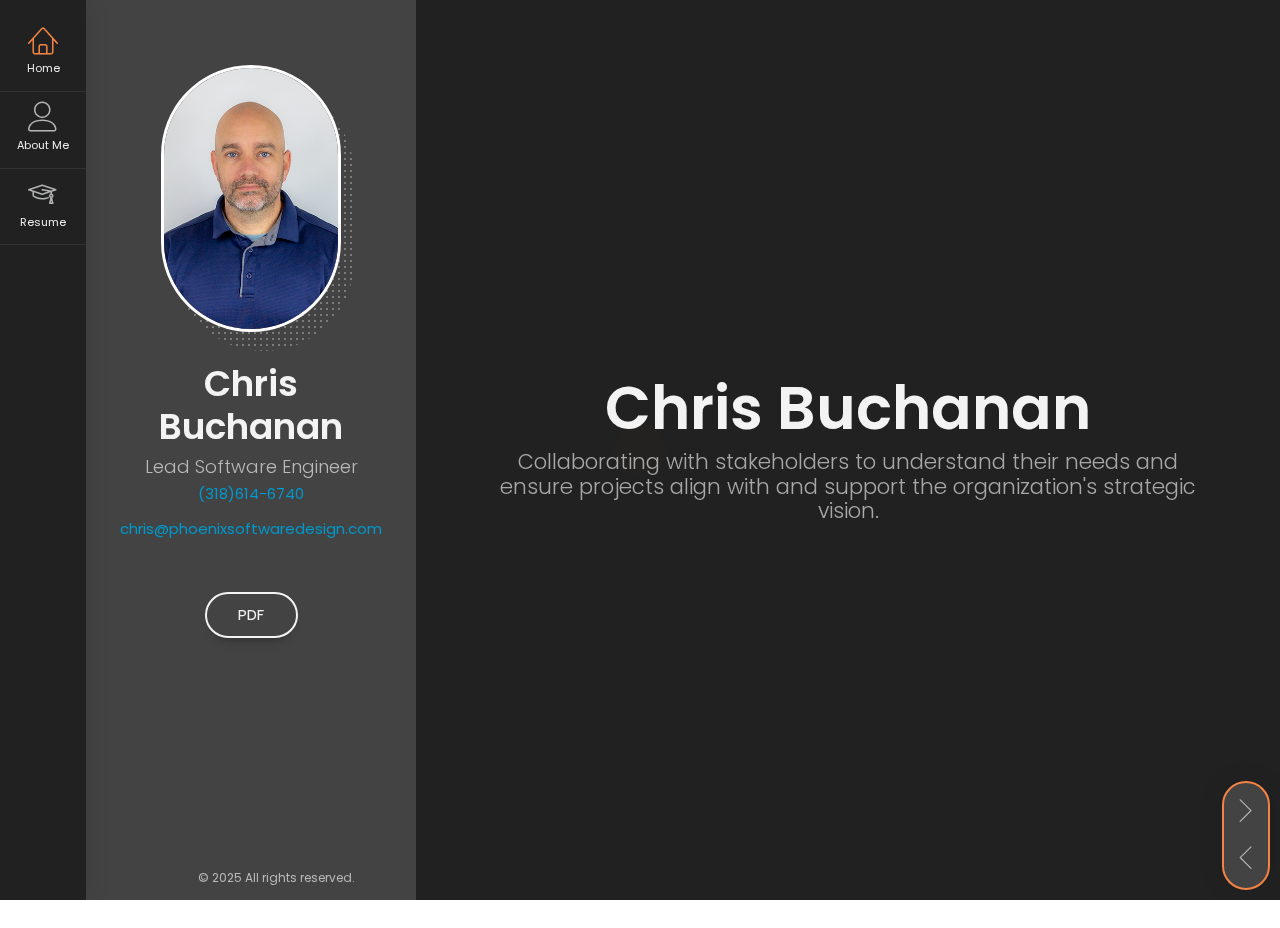
==== commit 5536ddb0: "commit" ====
--- a/index.html
+++ b/index.html
@@ -55,7 +55,7 @@
             <div class="header-titles">
               <h2>Chris Buchanan</h2>
               <h4>Lead Software Engineer</h4>
-              <p><a href="tel:+1234567890">(318)614-6740)</a></p>
+              <p><a href="tel:+1234567890">(318)614-6740</a></p>
               <p>
                 <a href="mailto:chris@phoenixsoftwaredesign.com"
                   >chris@phoenixsoftwaredesign.com</a
@@ -247,7 +247,7 @@
                         <li>
                           <span class="title">Phone</span>
                           <span class="value"
-                            ><a href="tel:+1234567890">(318)614-6740)</a></span
+                            ><a href="tel:+1234567890">(318)614-6740</a></span
                           >
                         </li>
                       </ul>
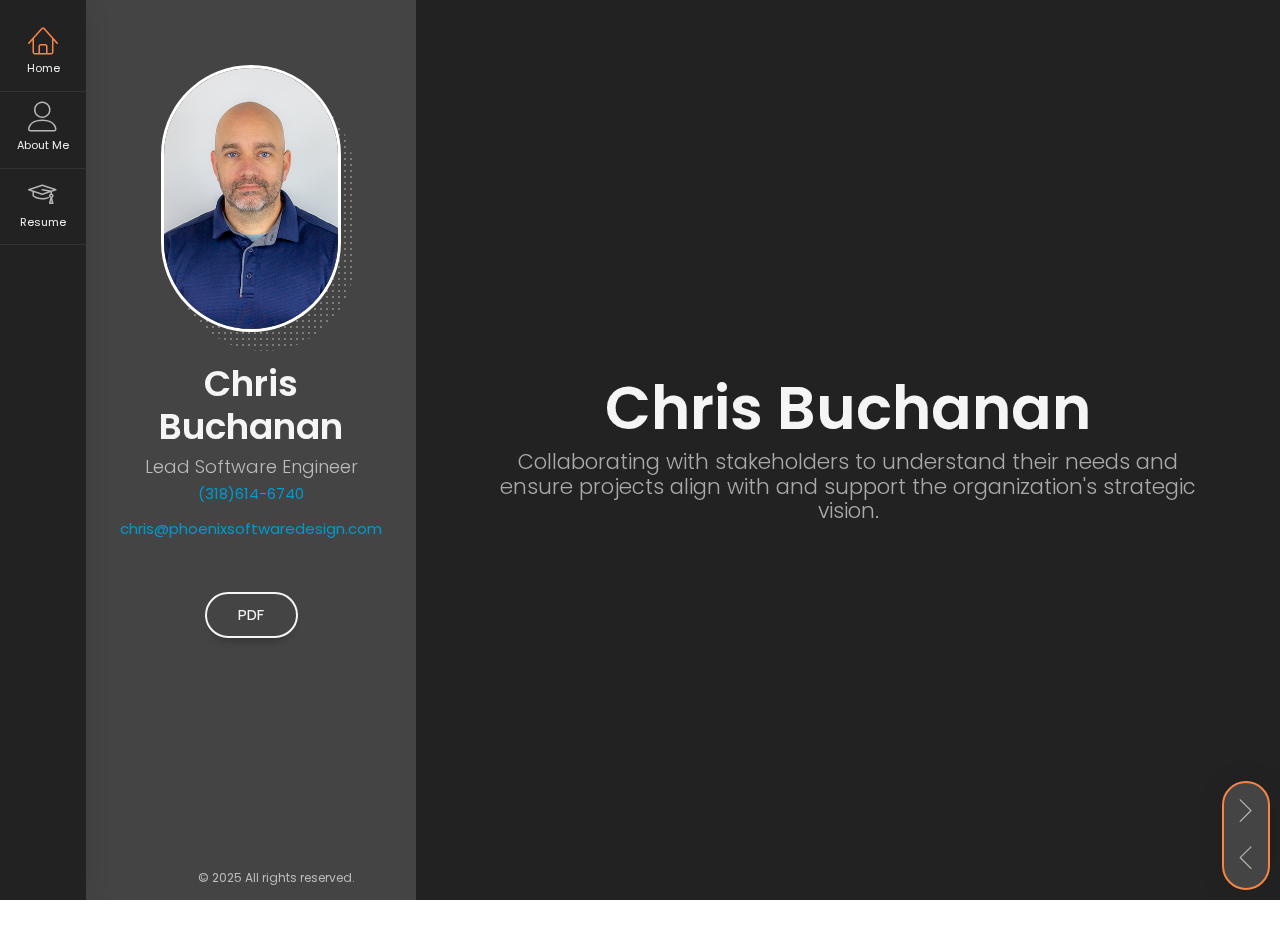
==== commit 6df189dc: "update" ====
--- a/index.html
+++ b/index.html
@@ -8,15 +8,9 @@
       name="viewport"
       content="width=device-width, initial-scale=1, maximum-scale=1"
     />
-    <meta
-      name="description"
-      content="BreezyCV - Resume / CV / vCard Template"
-    />
-    <meta
-      name="keywords"
-      content="vcard, resposnive, retina, resume, jquery, css3, bootstrap, Material CV, portfolio"
-    />
-    <meta name="author" content="lmpixels" />
+    <meta name="description" content="Chris Buchanan Portfolio" />
+
+    <meta name="author" content="Chris Buchanan" />
     <link rel="shortcut icon" href="favicon.ico" />
 
     <link rel="stylesheet" href="css/reset.css" type="text/css" />
@@ -96,7 +90,7 @@
             <li>
               <a href="#portfolio" class="nav-anim" style="display: none">
                 <span class="menu-icon lnr lnr-briefcase"></span>
-                <span class="link-text">Portfolio</span>
+                <span class="link-text">Port</span>
               </a>
             </li>
             <!-- <li>
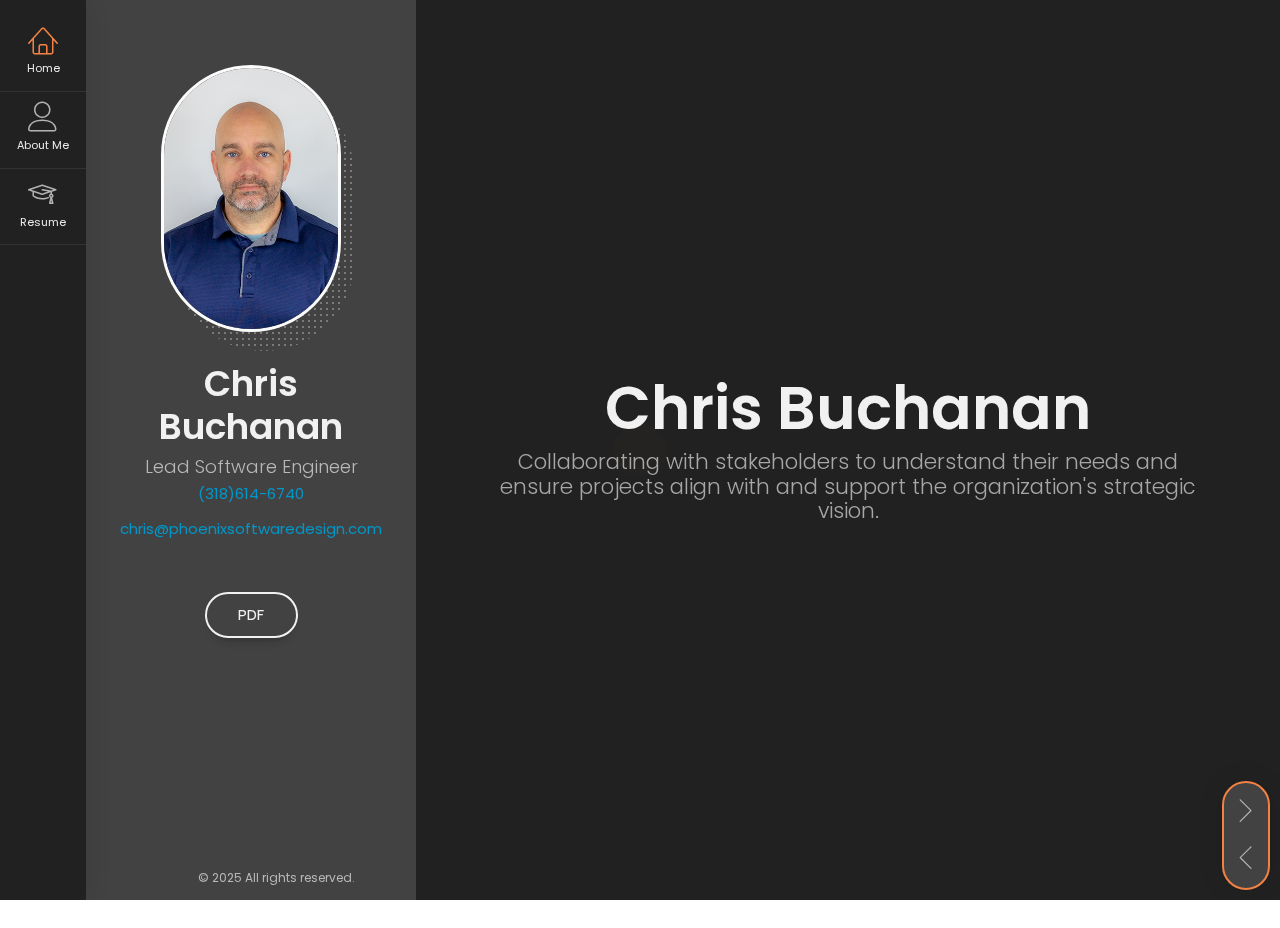
==== commit 1f616894: "Update index.html" ====
--- a/index.html
+++ b/index.html
@@ -116,7 +116,7 @@
 
           <div class="header-buttons">
             <a
-              href="https://chris-buchanan.com//Files/Resume.pdf"
+              href="https://chris-phoenix-design.github.io/Portfolio/Files/resume12112024.pdf"
               target="_blank"
               id="generate-pdf-btn"
               class="btn btn-primary"
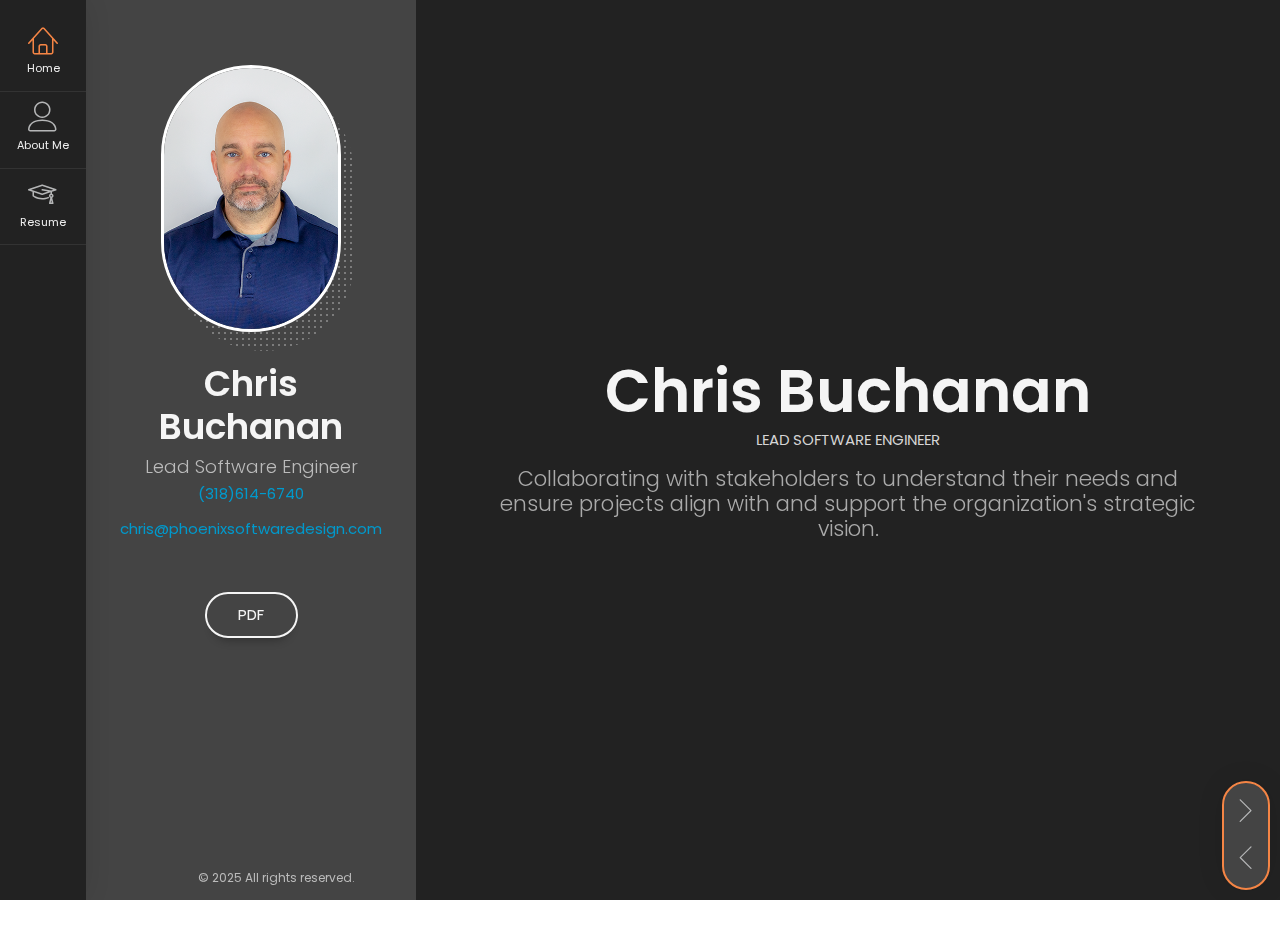
==== commit 57426d78: "Update index.html" ====
--- a/index.html
+++ b/index.html
@@ -155,6 +155,7 @@
                   <div class="col-sm-12 col-md-12 col-lg-12">
                     <div class="title-block">
                       <h2>Chris Buchanan</h2>
+                      <p>LEAD SOFTWARE ENGINEER</p>
                       <div class="owl-carousel text-rotation">
                         <div class="item">
                           <div class="sp-subtitle">
